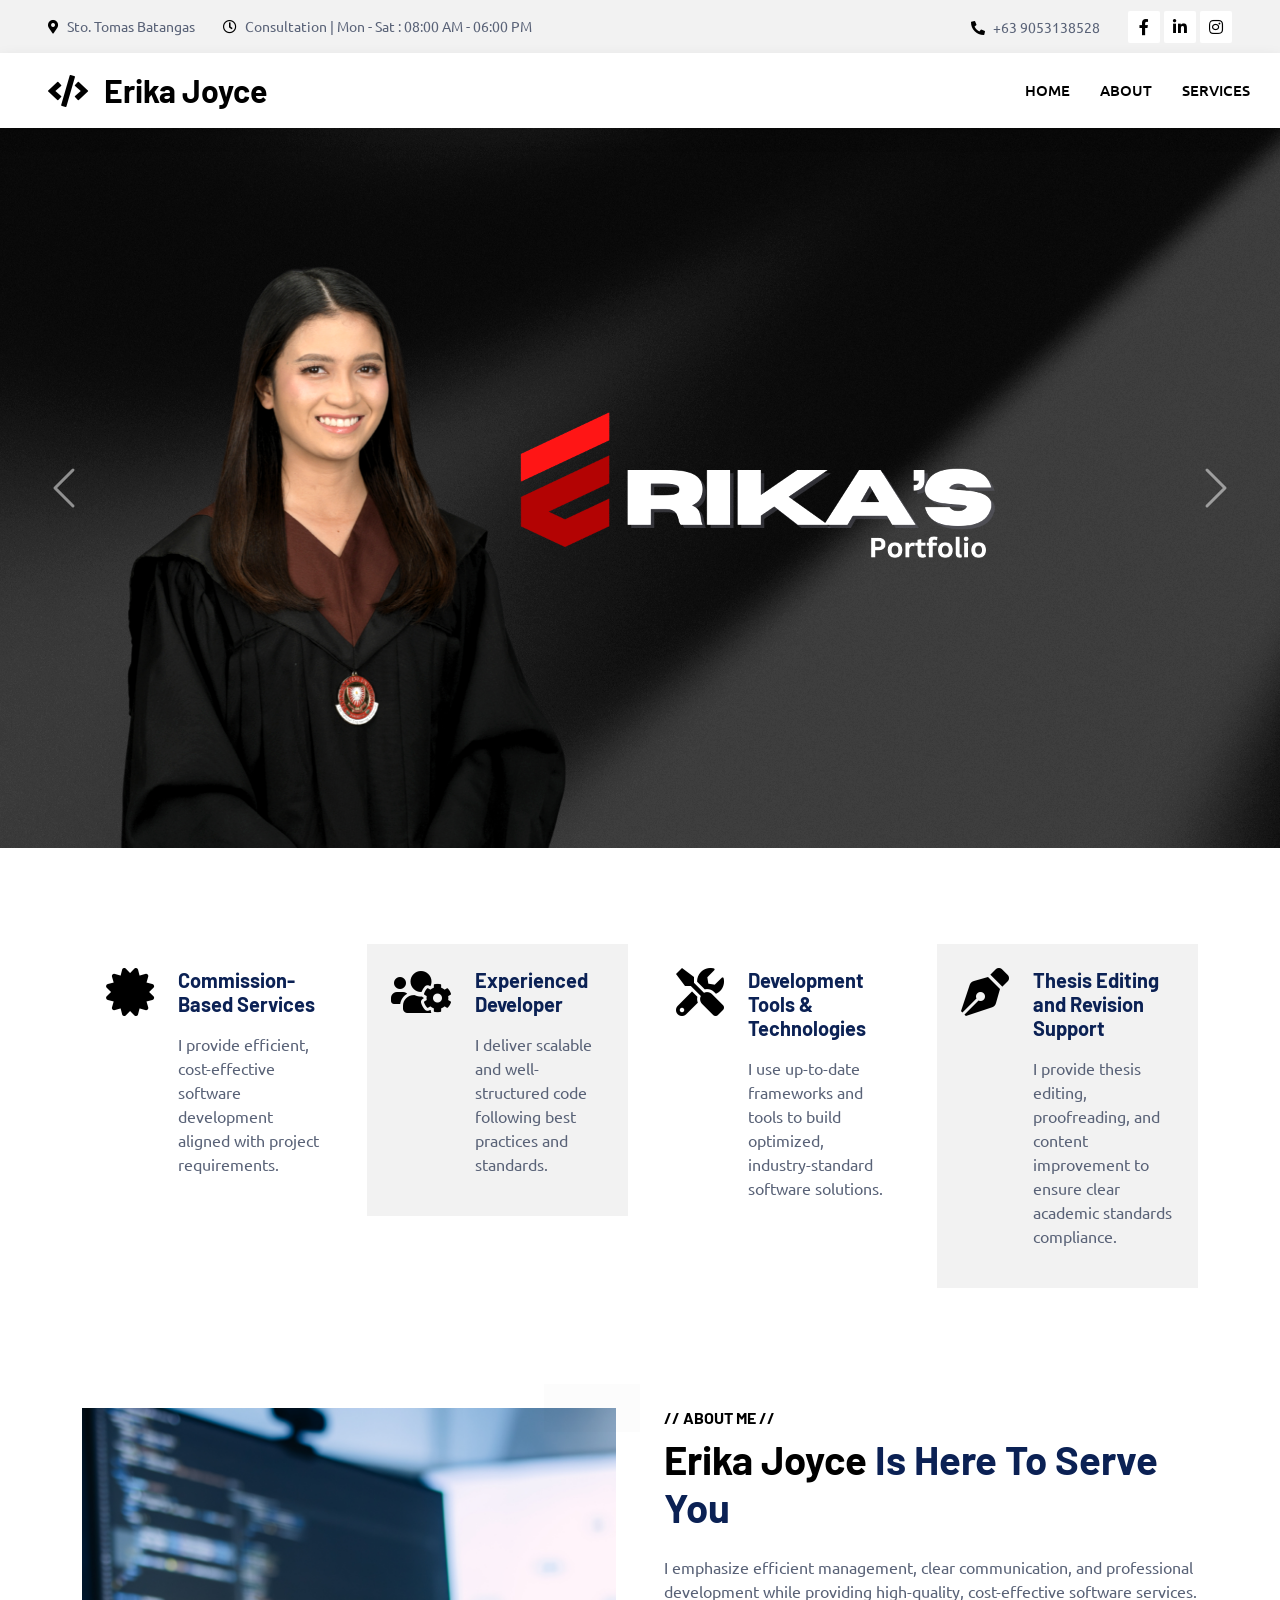
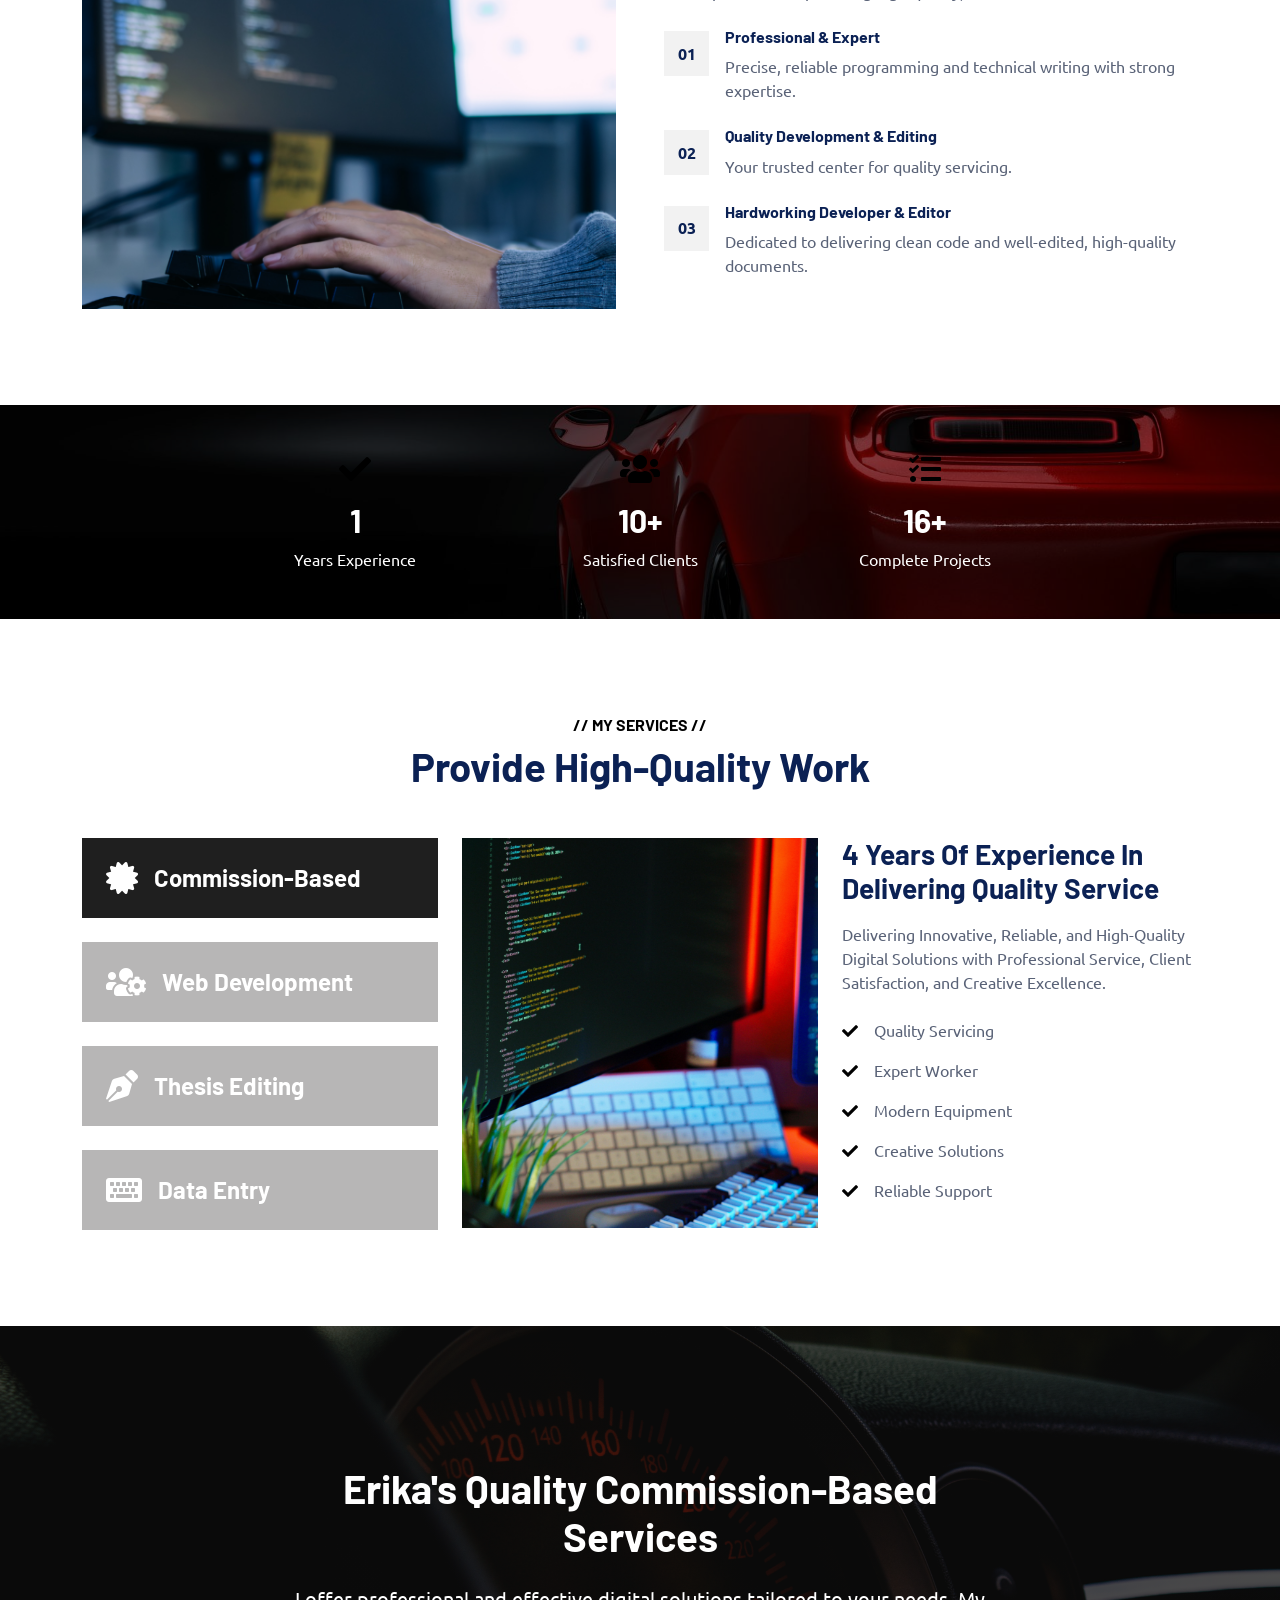
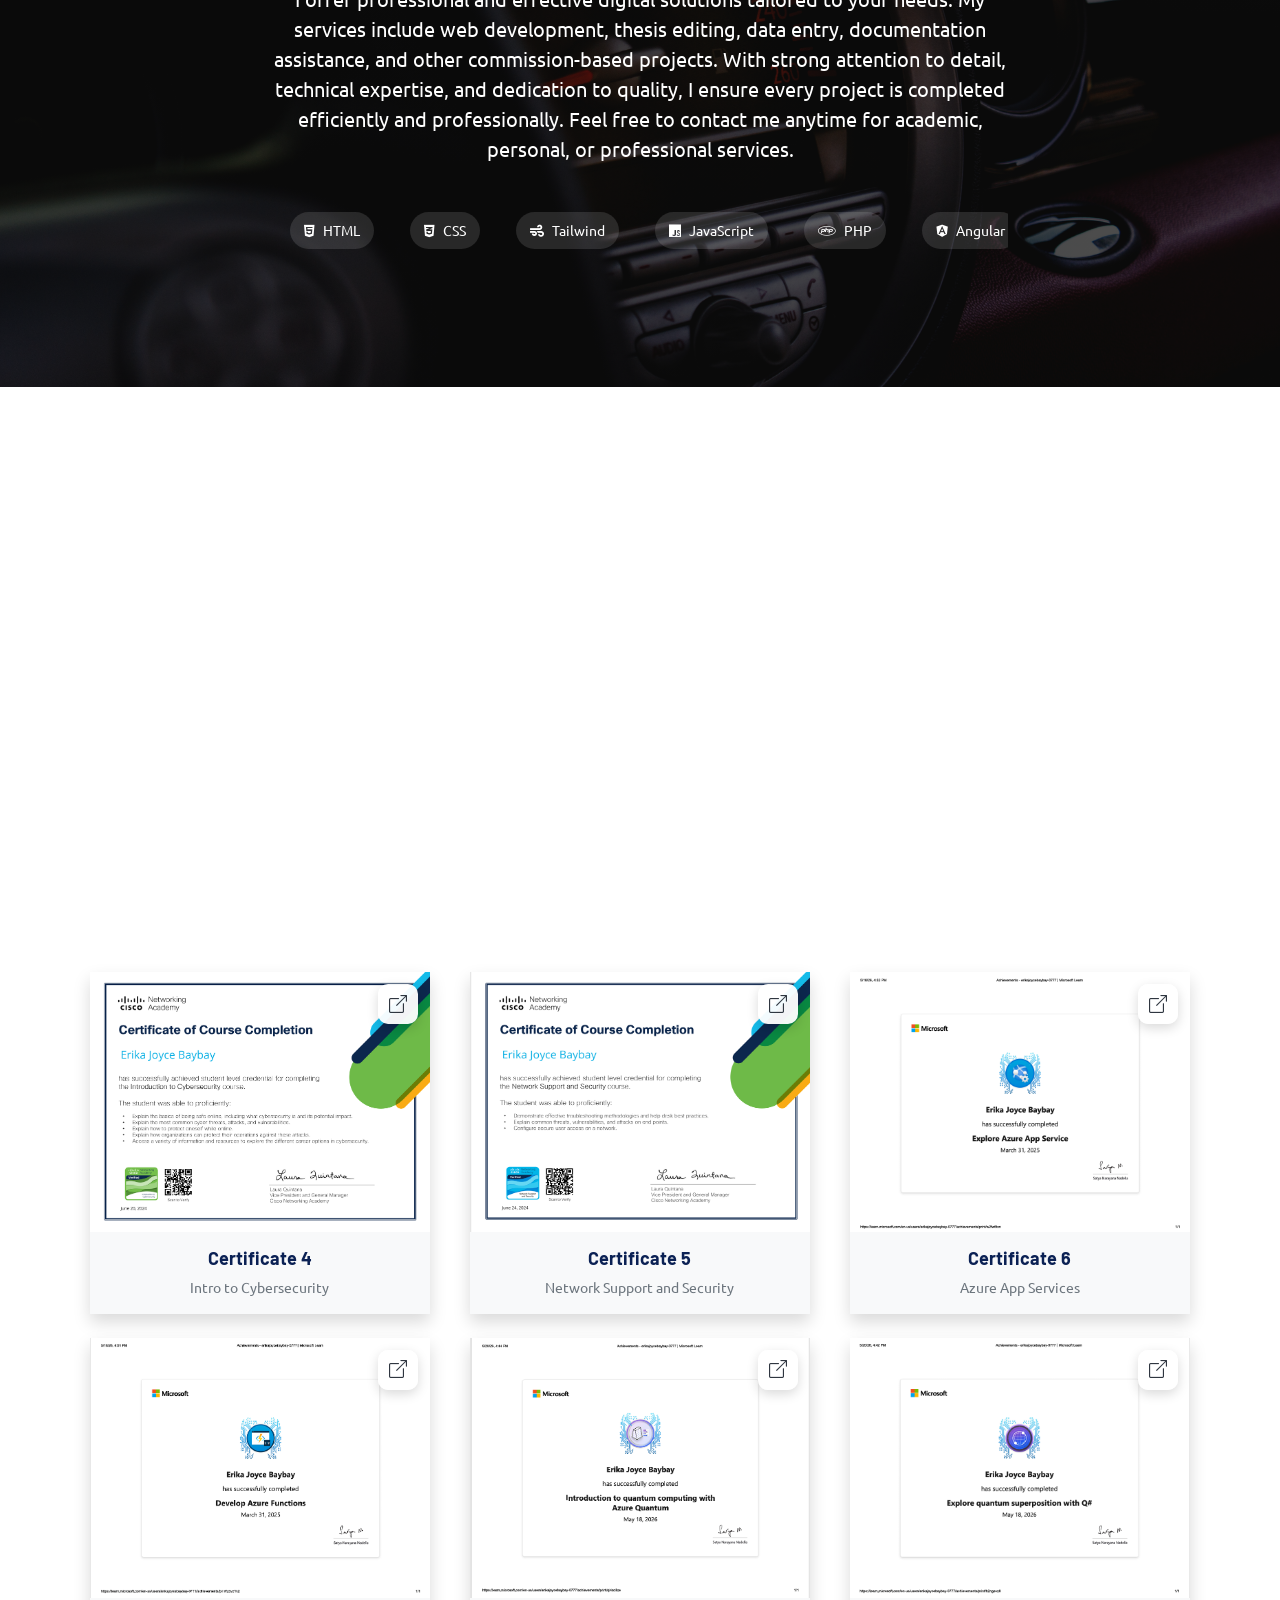
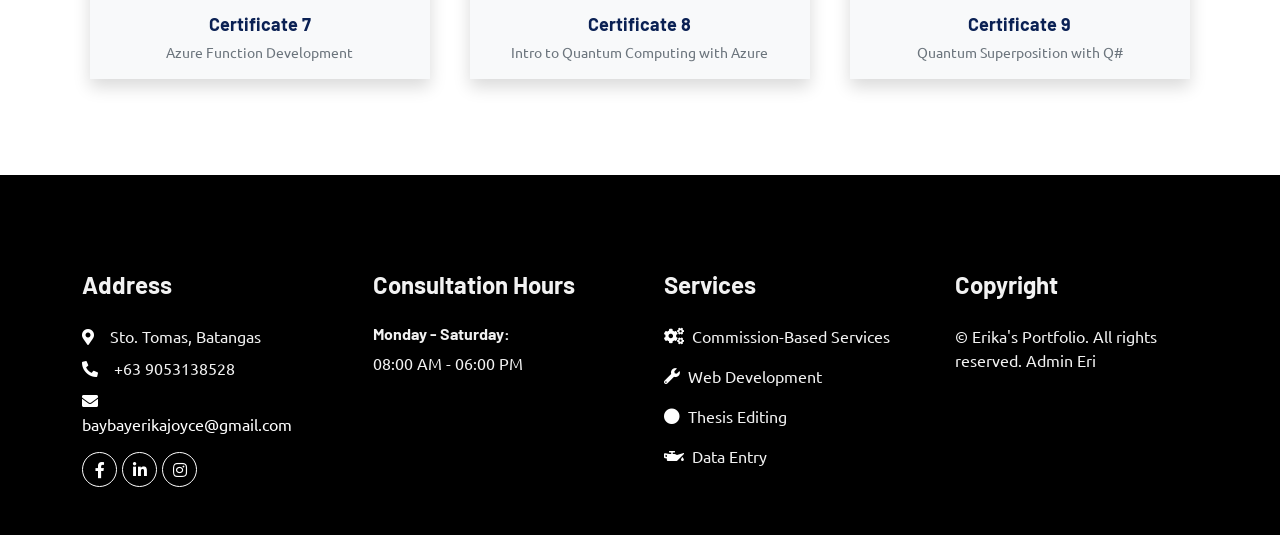
==== index.html @ ebec90d4 "first commit" ====
<!DOCTYPE html>
<html lang="en">

<head>
    <meta charset="utf-8">
    <title>Erika's Portfolio</title>
    <meta content="width=device-width, initial-scale=1.0" name="viewport">
    <meta content="" name="keywords">
    <meta content="" name="description">

    <!-- Favicon -->
    <link rel="icon" href="img/logo1.png" sizes="16x16" type="image/png">

    <!-- Google Web Fonts -->
    <link rel="preconnect" href="https://fonts.googleapis.com">
    <link rel="preconnect" href="https://fonts.gstatic.com" crossorigin>
    <link href="https://fonts.googleapis.com/css2?family=Barlow:wght@600;700&family=Ubuntu:wght@400;500&display=swap" rel="stylesheet"> 

    <!-- Icon Font Stylesheet -->
    <link href="https://cdnjs.cloudflare.com/ajax/libs/font-awesome/5.10.0/css/all.min.css" rel="stylesheet">
    <link href="https://cdn.jsdelivr.net/npm/bootstrap-icons@1.4.1/font/bootstrap-icons.css" rel="stylesheet">

    <!-- Libraries Stylesheet -->
    <link href="lib/animate/animate.min.css" rel="stylesheet">
    <link href="lib/owlcarousel/assets/owl.carousel.min.css" rel="stylesheet">
    <link href="lib/tempusdominus/css/tempusdominus-bootstrap-4.min.css" rel="stylesheet" />

    <!-- Customized Bootstrap Stylesheet -->
    <link href="css/bootstrap.min.css" rel="stylesheet">

    <!-- Template Stylesheet -->
    <link href="css/style.css" rel="stylesheet">
    <link href="https://cdnjs.cloudflare.com/ajax/libs/font-awesome/5.10.0/css/all.min.css" rel="stylesheet">
</head>

<body>
    <!-- Spinner Start -->
    <div id="spinner" class="show bg-white position-fixed translate-middle w-100 vh-100 top-50 start-50 d-flex align-items-center justify-content-center">
        <div class="spinner-border text-primary" style="width: 3rem; height: 3rem;" role="status">
            <span class="sr-only">Loading...</span>
        </div>
    </div>
    <!-- Spinner End -->


    <!-- Topbar Start -->
    <div class="container-fluid bg-light p-0">
        <div class="row gx-0 d-none d-lg-flex">
            <div class="col-lg-7 px-5 text-start">
                <div class="h-100 d-inline-flex align-items-center py-3 me-4">
                    <small class="fa fa-map-marker-alt text-primary me-2"></small>
                    <small>Sto. Tomas Batangas</small>
                </div>
                <div class="h-100 d-inline-flex align-items-center py-3">
                    <small class="far fa-clock text-primary me-2"></small>
                    <small>Consultation | Mon - Sat : 08:00 AM - 06:00 PM</small>
                </div>
            </div>
            <div class="col-lg-5 px-5 text-end">
                <div class="h-100 d-inline-flex align-items-center py-3 me-4">
                    <small class="fa fa-phone-alt text-primary me-2"></small>
                    <small>+63 9053138528</small>
                </div>
                <div class="h-100 d-inline-flex align-items-center">
                    <a class="btn btn-sm-square bg-white text-primary me-1" href="https://www.facebook.com/share/18WZeeAoCx/"><i class="fab fa-facebook-f"></i></a>
                    <a class="btn btn-sm-square bg-white text-primary me-1" href="https://www.linkedin.com/in/erika-joyce-baybay-1b4a9a367?utm_source=share_via&utm_content=profile&utm_medium=member_android"><i class="fab fa-linkedin-in"></i></a>
                    <a class="btn btn-sm-square bg-white text-primary me-0" href="https://www.instagram.com/_eri.joyce?igsh=dGFuMWNiZTl5OXZ6"><i class="fab fa-instagram"></i></a>
                </div>
                
            </div>
        </div>
    </div>
    <!-- Topbar End -->


    <!-- Navbar Start -->
    <nav class="navbar navbar-expand-lg bg-white navbar-light shadow sticky-top p-0">
        <a href="index.html" class="navbar-brand d-flex align-items-center px-4 px-lg-5">
            <h2 class="m-0 text-primary"><i class="fa fa-code me-3"></i>Erika Joyce</h2>
        </a>
        <button type="button" class="navbar-toggler me-4" data-bs-toggle="collapse" data-bs-target="#navbarCollapse">
            <span class="navbar-toggler-icon"></span>
        </button>
        <div class="collapse navbar-collapse" id="navbarCollapse">
            <div class="navbar-nav ms-auto p-4 p-lg-0">
                <a href="index.html" class="nav-item nav-link active">Home</a>
                <a href="#about" class="nav-item nav-link">About</a>
                <a href="#services" class="nav-item nav-link">Services</a>
    </nav>
    <!-- Navbar End -->


    <!-- Carousel Start -->
    <div class="container-fluid p-0 mb-5">
        <div id="header-carousel" class="carousel slide" data-bs-ride="carousel">
            <div class="carousel-inner">
                <div class="carousel-item active">
                    <img class="w-100" src="img/slider1.png" alt="Image">
                    <div class="carousel-caption d-flex align-items-center">
                        <div class="container">
                            <div class="row align-items-center justify-content-center justify-content-lg-start">
                                <div class="col-10 col-lg-7 text-center text-lg-start">
                                  
                                </div>
                              
                            </div>
                        </div>
                    </div>
                </div>
                <div class="carousel-item">
                    <img class="w-100" src="img/slider2.png" alt="Image">
                    <div class="carousel-caption d-flex align-items-center">
                        <div class="container">
                            <div class="row align-items-center justify-content-center justify-content-lg-start">
                                <div class="col-10 col-lg-7 text-center text-lg-start">
                                    <h6 class="text-white mb-1 animated slideInDown">
    Delivering a versatile range of commission-based services with a strong focus on quality, accuracy, and client-centered results.
</h6>

<h2 class="display-3 text-white mb-4 pb-2 animated slideInDown">
    CONSULT NOW!
</h2>
                                   
                                </div>
                              
                            </div>
                        </div>
                    </div>
                </div>
            </div>
            <button class="carousel-control-prev" type="button" data-bs-target="#header-carousel"
                data-bs-slide="prev">
                <span class="carousel-control-prev-icon" aria-hidden="true"></span>
                <span class="visually-hidden">Previous</span>
            </button>
            <button class="carousel-control-next" type="button" data-bs-target="#header-carousel"
                data-bs-slide="next">
                <span class="carousel-control-next-icon" aria-hidden="true"></span>
                <span class="visually-hidden">Next</span>
            </button>
        </div>
    </div>
    <!-- Carousel End -->


    <!-- Service Start -->
<div class="container-xxl py-5">
    <div class="container">
        <div class="row g-4">

            <div class="col-lg-3 col-md-6 wow fadeInUp" data-wow-delay="0.1s">
                <div class="d-flex py-4 px-4">
                    <i class="fa fa-certificate fa-3x text-primary flex-shrink-0"></i>
                    <div class="ps-4">
                        <h5 class="mb-3">Commission-Based Services</h5>
                        <p>I provide efficient, cost-effective software development aligned with project requirements.</p>
                    </div>
                </div>
            </div>

            <div class="col-lg-3 col-md-6 wow fadeInUp" data-wow-delay="0.3s">
                <div class="d-flex bg-light py-4 px-4">
                    <i class="fa fa-users-cog fa-3x text-primary flex-shrink-0"></i>
                    <div class="ps-4">
                        <h5 class="mb-3">Experienced Developer</h5>
                        <p>I deliver scalable and well-structured code following best practices and standards.</p>
                    </div>
                </div>
            </div>

            <div class="col-lg-3 col-md-6 wow fadeInUp" data-wow-delay="0.5s">
                <div class="d-flex py-4 px-4">
                    <i class="fa fa-tools fa-3x text-primary flex-shrink-0"></i>
                    <div class="ps-4">
                        <h5 class="mb-3">Development Tools & Technologies</h5>
                        <p>I use up-to-date frameworks and tools to build optimized, industry-standard software solutions.</p>
                    </div>
                </div>
            </div>

            <div class="col-lg-3 col-md-6 wow fadeInUp" data-wow-delay="0.3s">
                <div class="d-flex bg-light py-4 px-4">
                    <i class="fa fa-pen-nib fa-3x text-primary flex-shrink-0"></i>
                    <div class="ps-4">
                        <h5 class="mb-3">Thesis Editing and Revision Support</h5>
                        <p>I provide thesis editing, proofreading, and content improvement to ensure clear academic standards compliance.</p>
                    </div>
                </div>
            </div>

        </div>
    </div>
</div>
<!-- Service End -->


<!-- About Start -->
  <div id="about" class="container-xxl py-5">
    <div class="container">
        <div class="row g-5">
            <div class="col-lg-6 pt-4" style="min-height: 400px;">
                <div class="position-relative h-100 wow fadeIn" data-wow-delay="0.1s">
                    <img class="position-absolute img-fluid w-100 h-100" src="img/laptopbg.png" style="object-fit: cover;" alt="">
                    <div class="position-absolute top-0 end-0 mt-n4 me-n4 py-4 px-5" style="background: rgba(0, 0, 0, .01);">
                       
                    </div>
                </div>
            </div>
            <div class="col-lg-6 pt-4">
                <h6 class="text-primary text-uppercase">// About Me //</h6>
                <h1 class="mb-4"><span class="text-primary">Erika Joyce</span> Is Here To Serve You</h1>
                <p class="mb-4">I emphasize efficient management, clear communication, and professional development while providing high-quality, cost-effective software services.</p>
                <div class="row g-4 mb-3 pb-3">
                    <div class="col-12 wow fadeIn" data-wow-delay="0.1s">
                        <div class="d-flex">
                            <div class="bg-light d-flex flex-shrink-0 align-items-center justify-content-center mt-1" style="width: 45px; height: 45px;">
                                <span class="fw-bold text-secondary">01</span>
                            </div>
                            <div class="ps-3">
                                <h6>Professional & Expert</h6>
                                <span>Precise, reliable programming and technical writing with strong expertise.</span>
                            </div>
                        </div>
                    </div>
                    <div class="col-12 wow fadeIn" data-wow-delay="0.3s">
                        <div class="d-flex">
                            <div class="bg-light d-flex flex-shrink-0 align-items-center justify-content-center mt-1" style="width: 45px; height: 45px;">
                                <span class="fw-bold text-secondary">02</span>
                            </div>
                            <div class="ps-3">
                                <h6>Quality Development & Editing</h6>
                                <span>Your trusted center for quality servicing.</span>
                            </div>
                        </div>
                    </div>
                    <div class="col-12 wow fadeIn" data-wow-delay="0.5s">
                        <div class="d-flex">
                            <div class="bg-light d-flex flex-shrink-0 align-items-center justify-content-center mt-1" style="width: 45px; height: 45px;">
                                <span class="fw-bold text-secondary">03</span>
                            </div>
                            <div class="ps-3">
                                <h6>Hardworking Developer & Editor</h6>
                                <span>Dedicated to delivering clean code and well-edited, high-quality documents.</span>
                            </div>
                        </div>
                    </div>
                </div>
                
            </div>
        </div>
    </div>
</div>
<!-- About End -->


<!-- Fact Start -->
<div class="container-fluid fact bg-dark my-5 py-5" style="background: linear-gradient(rgba(0, 0, 0, 0.5), rgba(0, 0, 0, 0.5)), url('img/fact.jpg') center center / cover no-repeat;">
    <div class="container">
        <div class="row g-4 justify-content-center">

            <div class="col-md-6 col-lg-3 text-center wow fadeIn" data-wow-delay="0.1s">
                <i class="fa fa-check fa-2x text-white mb-3"></i>
                <h2 class="text-white mb-2" data-toggle="counter-up">4</h2>
                <p class="text-white mb-0">Years Experience</p>
            </div>

            <div class="col-md-6 col-lg-3 text-center wow fadeIn" data-wow-delay="0.5s">
                <i class="fa fa-users fa-2x text-white mb-3"></i>
                <h2 class="text-white mb-2">
                    <span data-toggle="counter-up">32</span>+
                </h2>
                <p class="text-white mb-0">Satisfied Clients</p>
            </div>

            <div class="col-md-6 col-lg-3 text-center wow fadeIn" data-wow-delay="0.7s">
                <i class="fa fa-tasks fa-2x text-white mb-3"></i>
                <h2 class="text-white mb-2">
                    <span data-toggle="counter-up">48</span>+
                </h2>
                <p class="text-white mb-0">Complete Projects</p>
            </div>

        </div>
    </div>
</div>
<!-- Fact End -->


    <!-- Service Start -->
    <div id="services" class="container-xxl service py-5">
        <div class="container">
            <div class="text-center wow fadeInUp" data-wow-delay="0.1s">
                <h6 class="text-primary text-uppercase">// My Services //</h6>
                <h1 class="mb-5">Provide High-Quality Work</h1>
            </div>
            <div class="row g-4 wow fadeInUp" data-wow-delay="0.3s">
                <div class="col-lg-4">
                    <div class="nav w-100 nav-pills me-4">
                        <button class="nav-link w-100 d-flex align-items-center text-start p-4 mb-4 active" data-bs-toggle="pill" data-bs-target="#tab-pane-1" type="button">
                            <i class="fa fa-certificate fa-2x me-3"></i>
                            <h4 class="m-0">Commission-Based</h4>
                        </button>
                        <button class="nav-link w-100 d-flex align-items-center text-start p-4 mb-4" data-bs-toggle="pill" data-bs-target="#tab-pane-2" type="button">
                            <i class="fa fa-users-cog fa-2x me-3"></i>
                            <h4 class="m-0">Web Development</h4>
                        </button>
                        <button class="nav-link w-100 d-flex align-items-center text-start p-4 mb-4" data-bs-toggle="pill" data-bs-target="#tab-pane-3" type="button">
                            <i class="fa fa-pen-nib fa-2x me-3"></i>
                            <h4 class="m-0">Thesis Editing</h4>
                        </button>
                        <button class="nav-link w-100 d-flex align-items-center text-start p-4 mb-0" data-bs-toggle="pill" data-bs-target="#tab-pane-4" type="button">
                            <i class="fa fa-keyboard fa-2x me-3"></i>
                            <h4 class="m-0">Data Entry</h4>
                        </button>
                    </div>
                </div>
                <div class="col-lg-8">
                    <div class="tab-content w-100">
                        <div class="tab-pane fade show active" id="tab-pane-1">
                            <div class="row g-4">
                                <div class="col-md-6" style="min-height: 390px;">
                                    <div class="position-relative h-100">
                                        <img class="position-absolute img-fluid w-100 h-100" src="img/comm.png"
                                            style="object-fit: cover;" alt="">
                                    </div>
                                </div>
                                <div class="col-md-6">
                                    <h3 class="mb-3">4 Years Of Experience In Delivering Quality Service</h3>
                                    <p class="mb-4">Delivering Innovative, Reliable, and High-Quality Digital Solutions with Professional Service, Client Satisfaction, and Creative Excellence.</p>
                                   <p><i class="fa fa-check me-3" style="color:#000;"></i>Quality Servicing</p>
<p><i class="fa fa-check me-3" style="color:#000;"></i>Expert Worker</p>
<p><i class="fa fa-check me-3" style="color:#000;"></i>Modern Equipment</p>
<p><i class="fa fa-check me-3" style="color:#000;"></i>Creative Solutions</p>
<p><i class="fa fa-check me-3" style="color:#000;"></i>Reliable Support</p>
                                </div>
                            </div>
                        </div>
                        <div class="tab-pane fade" id="tab-pane-2">
                            <div class="row g-4">
                                <div class="col-md-6" style="min-height: 390px;">
                                    <div class="position-relative h-100">
                                        <img class="position-absolute img-fluid w-100 h-100" src="img/webdev.png"
                                            style="object-fit: cover;" alt="">
                                    </div>
                                </div>
                                <div class="col-md-6">
                                    <h3 class="mb-3">4 Years Of Experience In Delivering Quality Service</h3>
                                    <p class="mb-4">Providing accurate thesis editing, proofreading, and content enhancement to ensure clarity, professionalism, and academic excellence.</p>
                                    <p><i class="fa fa-check me-3" style="color:#000;"></i>Quality Servicing</p>
<p><i class="fa fa-check me-3" style="color:#000;"></i>Expert Worker</p>
<p><i class="fa fa-check me-3" style="color:#000;"></i>Modern Equipment</p>
<p><i class="fa fa-check me-3" style="color:#000;"></i>Creative Solutions</p>
<p><i class="fa fa-check me-3" style="color:#000;"></i>Reliable Support</p>
                                </div>
                            </div>
                        </div>
                        <div class="tab-pane fade" id="tab-pane-3">
                            <div class="row g-4">
                                <div class="col-md-6" style="min-height: 390px;">
                                    <div class="position-relative h-100">
                                        <img class="position-absolute img-fluid w-100 h-100" src="img/thesis.png"
                                            style="object-fit: cover;" alt="">
                                    </div>
                                </div>
                                <div class="col-md-6">
                                    <h3 class="mb-3">4 Years Of Experience In Delivering Quality Service</h3>
                                    <p class="mb-4">Offering fast, organized, and detail-oriented data management services with accuracy, efficiency, and reliable results.</p>
                                    <p><i class="fa fa-check me-3" style="color:#000;"></i>Quality Servicing</p>
<p><i class="fa fa-check me-3" style="color:#000;"></i>Expert Worker</p>
<p><i class="fa fa-check me-3" style="color:#000;"></i>Modern Equipment</p>
<p><i class="fa fa-check me-3" style="color:#000;"></i>Creative Solutions</p>
<p><i class="fa fa-check me-3" style="color:#000;"></i>Reliable Support</p>
                                </div>
                            </div>
                        </div>
                        <div class="tab-pane fade" id="tab-pane-4">
                            <div class="row g-4">
                                <div class="col-md-6" style="min-height: 390px;">
                                    <div class="position-relative h-100">
                                        <img class="position-absolute img-fluid w-100 h-100" src="img/dataentry.png"
                                            style="object-fit: cover;" alt="">
                                    </div>
                                </div>
                                <div class="col-md-6">
                                    <h3 class="mb-3">4 Years Of Experience In Delivering Quality Service</h3>
                                    <p class="mb-4">Efficient oil change services to keep your engine running smoothly, improve performance, and extend vehicle life.</p>
                                    <p><i class="fa fa-check me-3" style="color:#000;"></i>Quality Servicing</p>
<p><i class="fa fa-check me-3" style="color:#000;"></i>Expert Worker</p>
<p><i class="fa fa-check me-3" style="color:#000;"></i>Modern Equipment</p>
<p><i class="fa fa-check me-3" style="color:#000;"></i>Creative Solutions</p>
<p><i class="fa fa-check me-3" style="color:#000;"></i>Reliable Support</p>
                                </div>
                            </div>
                        </div>
                    </div>
                </div>
            </div>
        </div>
    </div>
    <!-- Service End -->


<!-- Booking Start -->
<div class="container-fluid booking my-5 wow fadeInUp" data-wow-delay="0.1s"
    style="background: linear-gradient(rgba(0, 0, 0, 0.7), rgba(0, 0, 0, 0.7)), url('img/book.png') center center / cover no-repeat; padding: 90px 0;">

    <div class="container py-5">
        <div class="row justify-content-center text-center">
            <div class="col-lg-8">

                <h1 class="text-white mb-4">
                    Erika's Quality Commission-Based Services
                </h1>

                <p class="text-white fs-5 mb-5">
                    I offer professional and effective digital solutions tailored to your needs.
                    My services include web development, thesis editing, data entry,
                    documentation assistance, and other commission-based projects.
                    With strong attention to detail, technical expertise, and dedication
                    to quality, I ensure every project is completed efficiently and professionally.
                    Feel free to contact me anytime for academic, personal, or professional services.
                </p>

                <!-- SPACING ADDED HERE -->
                <div style="margin-top: 5px;"></div>

                <!-- TECH STACK START -->
                <div class="tech-marquee">
                    <div class="tech-track">

                        <!-- FIRST SET -->
                        <span class="tech-item"><i class="fab fa-html5"></i> HTML</span>
                        <span class="tech-item"><i class="fab fa-css3-alt"></i> CSS</span>
                        <span class="tech-item"><i class="fas fa-wind"></i> Tailwind</span>

                        <span class="tech-item"><i class="fab fa-js"></i> JavaScript</span>
                        <span class="tech-item"><i class="fab fa-php"></i> PHP</span>

                        <span class="tech-item"><i class="fab fa-angular"></i> Angular</span>
                        <span class="tech-item"><i class="fab fa-react"></i> React</span>

                        <span class="tech-item"><i class="fab fa-java"></i> Java</span>
                        <span class="tech-item"><i class="fab fa-python"></i> Python</span>

                        <span class="tech-item"><i class="fas fa-code"></i> C#</span>
                        <span class="tech-item"><i class="fas fa-code"></i> C++</span>

                        <span class="tech-item"><i class="fas fa-file-code"></i> TypeScript</span>
                        <span class="tech-item"><i class="fas fa-cube"></i> .NET</span>
                        <span class="tech-item"><i class="fas fa-database"></i> MySQL</span>

                        <span class="tech-item"><i class="fab fa-node-js"></i> Node.js</span>
                        <span class="tech-item"><i class="fab fa-bootstrap"></i> Bootstrap</span>
                        <span class="tech-item"><i class="fas fa-fire"></i> Firebase</span>
                        <span class="tech-item"><i class="fab fa-git-alt"></i> Git / GitHub</span>

                        <!-- DUPLICATE SET -->
                        <span class="tech-item"><i class="fab fa-html5"></i> HTML</span>
                        <span class="tech-item"><i class="fab fa-css3-alt"></i> CSS</span>
                        <span class="tech-item"><i class="fas fa-wind"></i> Tailwind</span>

                        <span class="tech-item"><i class="fab fa-js"></i> JavaScript</span>
                        <span class="tech-item"><i class="fab fa-php"></i> PHP</span>

                        <span class="tech-item"><i class="fab fa-angular"></i> Angular</span>
                        <span class="tech-item"><i class="fab fa-react"></i> React</span>

                        <span class="tech-item"><i class="fab fa-java"></i> Java</span>
                        <span class="tech-item"><i class="fab fa-python"></i> Python</span>

                        <span class="tech-item"><i class="fas fa-code"></i> C#</span>
                        <span class="tech-item"><i class="fas fa-code"></i> C++</span>

                        <span class="tech-item"><i class="fas fa-file-code"></i> TypeScript</span>
                        <span class="tech-item"><i class="fas fa-cube"></i> .NET</span>
                        <span class="tech-item"><i class="fas fa-database"></i> MySQL</span>

                        <span class="tech-item"><i class="fab fa-node-js"></i> Node.js</span>
                        <span class="tech-item"><i class="fab fa-bootstrap"></i> Bootstrap</span>
                        <span class="tech-item"><i class="fas fa-fire"></i> Firebase</span>
                        <span class="tech-item"><i class="fab fa-git-alt"></i> Git / GitHub</span>

                    </div>
                </div>
                <!-- TECH STACK END -->

            </div>
        </div>
    </div>

</div>
<!-- Booking End -->



<!-- TECH STACK CSS -->
<style>
.tech-marquee {
    overflow: hidden;
    white-space: nowrap;
    width: 100%;
}

.tech-track {
    display: inline-flex;
    width: max-content;
    animation: scrollLeft 25s linear infinite;
}

.tech-item {
    display: inline-flex;
    align-items: center;
    gap: 8px;
    margin: 0 18px;
    padding: 8px 14px;
    border-radius: 25px;
    background: rgba(255, 255, 255, 0.12);
    color: #fff;
    font-size: 14px;
    transition: 0.3s;
}

.tech-item i {
    color: #ffffff;
}

.tech-item:hover {
    background: rgba(255, 255, 255, 0.25);
    transform: scale(1.05);
}

@keyframes scrollLeft {
    0% {
        transform: translateX(0);
    }
    100% {
        transform: translateX(-50%);
    }
}
</style>


<!-- Bootstrap Icons -->
<link rel="stylesheet"
href="https://cdn.jsdelivr.net/npm/bootstrap-icons@1.11.3/font/bootstrap-icons.min.css">

<!-- Certificates Start -->
<div class="container-xxl py-5">
    <div class="container">

        <!-- Title -->
        <div class="text-center wow fadeInUp" data-wow-delay="0.1s">
            <h6 class="text-primary text-uppercase">// Credentials //</h6>
            <h1 class="mb-5">Some of my Certificates</h1>
        </div>

        <div class="row g-4">

            <!-- Certificate 1 -->
            <div class="col-lg-4 col-md-6 wow fadeInUp" data-wow-delay="0.1s">
                <div class="certificate-item shadow rounded overflow-hidden">

                    <a href="certificates/itsn.pdf" target="_blank" class="certificate-link">
                        <img src="certificates/itsn.png"
                             alt="Certificate 1"
                             class="img-fluid w-100 certificate-img">
                    </a>

                    <div class="certificate-content text-center p-3">
                        <h5 class="fw-bold mb-1">Certificate 1</h5>
                        <small>IT Specialist in Networking</small>
                    </div>

                </div>
            </div>

            <!-- Certificate 2 -->
            <div class="col-lg-4 col-md-6 wow fadeInUp" data-wow-delay="0.2s">
                <div class="certificate-item shadow rounded overflow-hidden">

                    <a href="certificates/lss1.pdf" target="_blank" class="certificate-link">
                        <img src="certificates/lss1.png"
                             alt="Certificate 2"
                             class="img-fluid w-100 certificate-img">
                    </a>

                    <div class="certificate-content text-center p-3">
                        <h5 class="fw-bold mb-1">Certificate 2</h5>
                        <small>Lean Six Sigma White Belt</small>
                    </div>

                </div>
            </div>

            <!-- Certificate 3 -->
            <div class="col-lg-4 col-md-6 wow fadeInUp" data-wow-delay="0.3s">
                <div class="certificate-item shadow rounded overflow-hidden">

                    <a href="certificates/lss2.pdf" target="_blank" class="certificate-link">
                        <img src="certificates/lss2.png"
                             alt="Certificate 3"
                             class="img-fluid w-100 certificate-img">
                    </a>

                    <div class="certificate-content text-center p-3">
                        <h5 class="fw-bold mb-1">Certificate 3</h5>
                        <small>Lean Six Sigma Yellow Belt</small>
                    </div>

                </div>
            </div>

            <!-- Certificate 4 -->
            <div class="col-lg-4 col-md-6 wow fadeInUp" data-wow-delay="0.4s">
                <div class="certificate-item shadow rounded overflow-hidden">

                    <a href="certificates/n1.pdf" target="_blank" class="certificate-link">
                        <img src="certificates/n1.png"
                             alt="Certificate 4"
                             class="img-fluid w-100 certificate-img">
                    </a>

                    <div class="certificate-content text-center p-3">
                        <h5 class="fw-bold mb-1">Certificate 4</h5>
                        <small>Intro to Cybersecurity</small>
                    </div>

                </div>
            </div>

            <!-- Certificate 5 -->
            <div class="col-lg-4 col-md-6 wow fadeInUp" data-wow-delay="0.5s">
                <div class="certificate-item shadow rounded overflow-hidden">

                    <a href="certificates/n2.pdf" target="_blank" class="certificate-link">
                        <img src="certificates/n2.png"
                             alt="Certificate 5"
                             class="img-fluid w-100 certificate-img">
                    </a>

                    <div class="certificate-content text-center p-3">
                        <h5 class="fw-bold mb-1">Certificate 5</h5>
                        <small>Network Support and Security</small>
                    </div>

                </div>
            </div>

            <!-- Certificate 6 -->
            <div class="col-lg-4 col-md-6 wow fadeInUp" data-wow-delay="0.6s">
                <div class="certificate-item shadow rounded overflow-hidden">

                    <a href="certificates/ms1.pdf" target="_blank" class="certificate-link">
                        <img src="certificates/ms1.png"
                             alt="Certificate 6"
                             class="img-fluid w-100 certificate-img">
                    </a>

                    <div class="certificate-content text-center p-3">
                        <h5 class="fw-bold mb-1">Certificate 6</h5>
                        <small>Azure App Services</small>
                    </div>

                </div>
            </div>

            <!-- Certificate 7 -->
            <div class="col-lg-4 col-md-6 wow fadeInUp" data-wow-delay="0.7s">
                <div class="certificate-item shadow rounded overflow-hidden">

                    <a href="certificates/ms2.pdf" target="_blank" class="certificate-link">
                        <img src="certificates/ms2.png"
                             alt="Certificate 7"
                             class="img-fluid w-100 certificate-img">
                    </a>

                    <div class="certificate-content text-center p-3">
                        <h5 class="fw-bold mb-1">Certificate 7</h5>
                        <small>Azure Function Development</small>
                    </div>

                </div>
            </div>

            <!-- Certificate 8 -->
            <div class="col-lg-4 col-md-6 wow fadeInUp" data-wow-delay="0.8s">
                <div class="certificate-item shadow rounded overflow-hidden">

                    <a href="certificates/ms3.pdf" target="_blank" class="certificate-link">
                        <img src="certificates/ms3.png"
                             alt="Certificate 8"
                             class="img-fluid w-100 certificate-img">
                    </a>

                    <div class="certificate-content text-center p-3">
                        <h5 class="fw-bold mb-1">Certificate 8</h5>
                        <small>Intro to Quantum Computing with Azure</small>
                    </div>

                </div>
            </div>

            <!-- Certificate 9 -->
            <div class="col-lg-4 col-md-6 wow fadeInUp" data-wow-delay="0.9s">
                <div class="certificate-item shadow rounded overflow-hidden">

                    <a href="certificates/ms4.pdf" target="_blank" class="certificate-link">
                        <img src="certificates/ms4.png"
                             alt="Certificate 9"
                             class="img-fluid w-100 certificate-img">
                    </a>

                    <div class="certificate-content text-center p-3">
                        <h5 class="fw-bold mb-1">Certificate 9</h5>
                        <small>Quantum Superposition with Q#</small>
                    </div>

                </div>
            </div>

        </div>
    </div>
</div>
<!-- Certificates End -->


<!-- Custom CSS -->
<style>

    .certificate-item{
        background: #ffffff;
        transition: 0.4s;
        border-radius: 15px;
        max-width: 340px;
        margin: auto;
    }

    .certificate-item:hover{
        transform: translateY(-8px);
        box-shadow: 0 10px 25px rgba(0,0,0,0.15);
    }

    .certificate-img{
        height: 260px;
        object-fit: cover;
        transition: 0.4s;
    }

    .certificate-item:hover .certificate-img{
        transform: scale(1.05);
    }

    .certificate-content{
        background: #f8f9fa;
    }

    .certificate-content h5{
        font-size: 18px;
    }

    .certificate-content small{
        color: #6c757d;
        font-size: 14px;
    }

    /* External Link Indicator */
    .certificate-link{
        position: relative;
        display: block;
        cursor: pointer;
        overflow: hidden;
    }

    .certificate-link::after{
        content: "\F1C5";
        font-family: "bootstrap-icons";

        position: absolute;
        top: 12px;
        right: 12px;

        width: 40px;
        height: 40px;

        background: rgba(255,255,255,0.95);
        color: #2f3640;

        border-radius: 10px;

        display: flex;
        align-items: center;
        justify-content: center;

        font-size: 18px;

        box-shadow: 0 4px 12px rgba(0,0,0,0.15);

        transition: all 0.3s ease;
    }

    .certificate-link:hover::after{
        transform: scale(1.1);
        background: #ffffff;
        color: #020686;
    }
.carousel-caption {
    background: transparent !important;
}

.carousel-item img {
    filter: brightness(1.1);
}
</style>



    <!-- Footer Start -->
  <div class="container-fluid bg-dark text-light footer pt-5 mt-5 wow fadeIn" data-wow-delay="0.1s" style="background: linear-gradient(rgba(0, 0, 0, 0.6), rgba(0, 0, 0, 0.6)), url('img/secslider.png') center center / cover no-repeat;">
        <div class="container py-5">
            <div class="row g-5">
                <div class="col-lg-3 col-md-6">
                    <h4 class="text-light mb-4">Address</h4>
                    <p class="mb-2"><i class="fa fa-map-marker-alt me-3"></i>Sto. Tomas, Batangas</p>
                    <p class="mb-2"><i class="fa fa-phone-alt me-3"></i>+63 9053138528</p>
                    <p class="mb-2">
    <i class="fa fa-envelope me-3"></i>
    <a href="mailto:baybayerikajoyce@gmail.com" class="text-white text-decoration-none">
        baybayerikajoyce@gmail.com
    </a>
</p>
                    <div class="d-flex pt-2">
                        <a class="btn btn-outline-light btn-social" href="https://www.facebook.com/share/18WZeeAoCx/"><i class="fab fa-facebook-f"></i></a>
                        <a class="btn btn-outline-light btn-social" href="https://www.linkedin.com/in/erika-joyce-baybay-1b4a9a367?utm_source=share_via&utm_content=profile&utm_medium=member_android"><i class="fab fa-linkedin-in"></i></a>
                        <a class="btn btn-outline-light btn-social" href="https://www.instagram.com/_eri.joyce?igsh=dGFuMWNiZTl5OXZ6"><i class="fab fa-instagram"></i></a>
                    </div>
                </div>
                <div class="col-lg-3 col-md-6">
                    <h4 class="text-light mb-4">Consultation Hours</h4>
                    <h6 class="text-light">Monday - Saturday:</h6>
                    <p class="mb-4">08:00 AM - 06:00 PM</p>
                    
                </div>
                <div class="col-lg-3 col-md-6">
                    <h4 class="text-light mb-4">Services</h4>
                    <div class="d-flex align-items-center mb-3">
                        <i class="fas fa-cogs me-2"></i>
                        <span>Commission-Based Services</span>
                    </div>
                    <div class="d-flex align-items-center mb-3">
                        <i class="fas fa-wrench me-2"></i>
                        <span>Web Development</span>
                    </div>
                    <div class="d-flex align-items-center mb-3">
                        <i class="fas fa-circle me-2"></i>
                        <span>Thesis Editing</span>
                    </div>
                    <div class="d-flex align-items-center mb-3">
                        <i class="fas fa-oil-can me-2"></i>
                        <span>Data Entry</span>
                    </div>
                </div>
                
                
                <div class="col-lg-3 col-md-6">
                    <h4 class="text-light mb-4">Copyright</h4>
                    <p>&copy; Erika's Portfolio. All rights reserved. Admin Eri</p>
                </div>
                
    <!-- Footer End -->


    <!-- Back to Top -->
    <a href="#" class="btn btn-lg btn-primary btn-lg-square back-to-top"><i class="bi bi-arrow-up"></i></a>


    <!-- JavaScript Libraries -->
    <script src="https://code.jquery.com/jquery-3.4.1.min.js"></script>
    <script src="https://cdn.jsdelivr.net/npm/bootstrap@5.0.0/dist/js/bootstrap.bundle.min.js"></script>
    <script src="lib/wow/wow.min.js"></script>
    <script src="lib/easing/easing.min.js"></script>
    <script src="lib/waypoints/waypoints.min.js"></script>
    <script src="lib/counterup/counterup.min.js"></script>
    <script src="lib/owlcarousel/owl.carousel.min.js"></script>
    <script src="lib/tempusdominus/js/moment.min.js"></script>
    <script src="lib/tempusdominus/js/moment-timezone.min.js"></script>
    <script src="lib/tempusdominus/js/tempusdominus-bootstrap-4.min.js"></script>

    <!-- Template Javascript -->
    <script src="js/main.js"></script>
</body>

</html>
---- css/style.css ----
/********** TEMPLATE CSS **********/

:root {
    --primary: #000000 !important;
    --secondary: #f6f6f6 !important;
    --light: #F2F2F2;
    --dark: #111111;
}

/* =========================
   GLOBAL
========================= */

.fw-medium {
    font-weight: 600 !important;
}

a {
    color: #000000 !important;
}

a:hover {
    color: #000000 !important;
}

.text-primary {
    color: #000000 !important;
}

.bg-primary {
    background-color: #000000 !important;
}

.bg-secondary {
    background-color: #ffffff !important;
}

/* =========================
   BACK TO TOP
========================= */

.back-to-top {
    position: fixed;
    display: none;
    right: 45px;
    bottom: 45px;
    z-index: 99;
    background-color: #000000 !important;
    border-color: #ffffff !important;
}

/* =========================
   SPINNER
========================= */

#spinner {
    opacity: 0;
    visibility: hidden;
    transition: opacity .5s ease-out, visibility 0s linear .5s;
    z-index: 99999;
}

#spinner.show {
    visibility: visible;
    opacity: 1;
    transition: opacity .5s ease-out, visibility 0s linear 0s;
}

/* =========================
   BUTTONS
========================= */

.btn {
    font-weight: 500;
    text-transform: uppercase;
    transition: .5s;
}

.btn.btn-primary,
.btn.btn-secondary {
    color: #FFFFFF;
}

.btn-primary {
    background-color: #000000 !important;
    border-color: #000000 !important;
    color: #fff !important;
}

.btn-primary:hover,
.btn-primary:focus,
.btn-primary:active {
    background-color: #000000 !important;
    border-color: #ffffff !important;
    color: #fff !important;
}

.btn-secondary {
    background-color: #fdfdfd !important;
    border-color: #ffffff !important;
    color: #fff !important;
}

.btn-secondary:hover {
    background-color: #000000 !important;
    border-color: #000000 !important;
    color: #fff !important;
}

.btn-outline-light:hover {
    background-color: #000000 !important;
    border-color: #000000 !important;
}

.btn-square,
.btn-sm-square,
.btn-lg-square {
    padding: 0;
    display: flex;
    align-items: center;
    justify-content: center;
    font-weight: normal;
    border-radius: 2px;
}

.btn-square {
    width: 38px;
    height: 38px;
}

.btn-sm-square {
    width: 32px;
    height: 32px;
}

.btn-lg-square {
    width: 48px;
    height: 48px;
}

/* =========================
   NAVBAR
========================= */

.navbar .dropdown-toggle::after {
    border: none;
    content: "\f107";
    font-family: "Font Awesome 5 Free";
    font-weight: 900;
    vertical-align: middle;
    margin-left: 8px;
}

.navbar-light .navbar-brand,
.navbar-light a.btn {
    height: 75px;
}

.navbar-light .navbar-nav .nav-link {
    margin-right: 30px;
    padding: 25px 0;
    color: var(--dark);
    font-size: 15px;
    font-weight: 500;
    text-transform: uppercase;
    outline: none;
}

.navbar-light .navbar-nav .nav-link:hover,
.navbar-light .navbar-nav .nav-link.active,
.navbar .nav-link.active,
.navbar .nav-link:hover {
    color: #000000 !important;
}

.navbar-light.sticky-top {
    top: -100px;
    transition: .5s;
}

@media (max-width: 991.98px) {

    .navbar-light .navbar-nav .nav-link {
        margin-right: 0;
        padding: 10px 0;
    }

    .navbar-light .navbar-nav {
        border-top: 1px solid #EEEEEE;
    }
}

@media (min-width: 992px) {

    .navbar .nav-item .dropdown-menu {
        display: block;
        border: none;
        margin-top: 0;
        top: 150%;
        opacity: 0;
        visibility: hidden;
        transition: .5s;
    }

    .navbar .nav-item:hover .dropdown-menu {
        top: 100%;
        visibility: visible;
        opacity: 1;
    }
}

/* =========================
   HEADER / CAROUSEL
========================= */

.carousel-caption {
    top: 0;
    left: 0;
    right: 0;
    bottom: 0;
    z-index: 1;
    background: transparent !important;
}

.carousel-control-prev,
.carousel-control-next {
    width: 10%;
}
.carousel-caption h2{
    text-transform: uppercase;
}
.carousel-control-prev-icon,
.carousel-control-next-icon {
    width: 3rem;
    height: 3rem;
    filter: grayscale(100%);
}

.carousel-item img {
    filter: brightness(1.1);
}

@media (max-width: 768px) {

    #header-carousel .carousel-item {
        position: relative;
        min-height: 450px;
    }

    #header-carousel .carousel-item img {
        position: absolute;
        width: 100%;
        height: 100%;
        object-fit: cover;
    }
}

/* =========================
   PAGE HEADER
========================= */

.page-header {
    background-position: center center;
    background-repeat: no-repeat;
    background-size: cover;
}

.page-header-inner {
    background: rgba(0, 0, 0, .7);
}

.breadcrumb-item + .breadcrumb-item::before {
    color: var(--light);
}

/* =========================
   FACT SECTION
========================= */

.fact {
    background:
        linear-gradient(rgba(240, 240, 240, 0.7), rgba(0, 0, 0, .7)),
        url('img/header.jpg');
    background-position: center center;
    background-repeat: no-repeat;
    background-size: cover;
}

/* =========================
   SERVICE SECTION
========================= */

.service .nav .nav-link {
    background: #b7b6b6 !important;
    transition: .5s;
}

.service .nav .nav-link.active {
    background: #1f1f1f !important;
}

.service .nav .nav-link h4,
.service .nav .nav-link.active h4 {
    color: #ffffff !important;
}

/* Service Icons */

.service .fa,
.service .fas,
.service .fab,
.service i,
.service .nav-link.active i {
    color: #ffffff !important;
}

/* Pills */

.nav-pills .nav-link.active {
    background-color: #000000 !important;
    color: #fff !important;
}

/* =========================
   BOOKING
========================= */

.booking {
    background:
        linear-gradient(rgba(0, 0, 0, .7), rgba(0, 0, 0, .7)),
        url('img/carousel-bg-2.jpg') center center no-repeat;
    background-size: cover;
}

/* =========================
   DATETIME PICKER
========================= */

.bootstrap-datetimepicker-widget.bottom {
    top: auto !important;
}

.bootstrap-datetimepicker-widget .table * {
    border-bottom-width: 0px;
}

.bootstrap-datetimepicker-widget .table th {
    font-weight: 500;
}

.bootstrap-datetimepicker-widget.dropdown-menu {
    padding: 10px;
    border-radius: 2px;
}

.bootstrap-datetimepicker-widget table td.active,
.bootstrap-datetimepicker-widget table td.active:hover {
    background: var(--primary);
}

.bootstrap-datetimepicker-widget table td.today::before {
    border-bottom-color: var(--primary);
}

/* =========================
   TEAM
========================= */

.team-item .team-overlay {
    display: flex;
    align-items: center;
    justify-content: center;
    background: var(--primary);
    transform: scale(0);
    transition: .5s;
}

.team-item:hover .team-overlay {
    transform: scale(1);
}

.team-item .team-overlay .btn {
    color: var(--primary);
    background: #FFFFFF;
}

.team-item .team-overlay .btn:hover {
    color: #FFFFFF;
    background: var(--secondary);
}

/* =========================
   FOOTER
========================= */

.footer {
    background:
        linear-gradient(rgba(0, 0, 0, 0.9), rgba(0, 0, 0, 0.9)),
        url('img/carousel-bg-1.jpg') center center / cover no-repeat;
    background-size: cover;
    background-color: #000000 !important;
}

.footer a,
.footer a i,
.footer .fab,
.footer .fas,
.footer .fa {
    color: #ffffff !important;
}

.footer .btn.btn-social {
    margin-right: 5px;
    width: 35px;
    height: 35px;
    display: flex;
    align-items: center;
    justify-content: center;
    color: var(--light);
    border: 1px solid #FFFFFF !important;
    border-radius: 35px;
    background: transparent !important;
    transition: .3s;
}

.footer .btn.btn-social:hover {
    background: #ffffff !important;
}

.footer .btn.btn-social:hover i {
    color: #000000 !important;
}

.footer .btn.btn-link {
    display: block;
    margin-bottom: 5px;
    padding: 0;
    text-align: left;
    color: #FFFFFF;
    font-size: 15px;
    font-weight: normal;
    text-transform: capitalize;
    transition: .3s;
}

.footer .btn.btn-link::before {
    position: relative;
    content: "\f105";
    font-family: "Font Awesome 5 Free";
    font-weight: 900;
    margin-right: 10px;
}

.footer .btn.btn-link:hover {
    letter-spacing: 1px;
    box-shadow: none;
}

.footer .btn-primary {
    background-color: #000000 !important;
    border-color: #000000 !important;
}

.footer .copyright {
    padding: 25px 0;
    font-size: 15px;
    border-top: 1px solid rgba(256, 256, 256, .1);
}

.footer .copyright a {
    color: var(--light);
}

.footer .footer-menu a {
    margin-right: 15px;
    padding-right: 15px;
    border-right: 1px solid rgba(255, 255, 255, .3);
}

/* =========================
   ICONS
========================= */

.fa,
.fas,
.fab,
.bi {
    color: inherit !important;
}

/* Service / Fact Icons */

.fa-certificate,
.fa-users-cog,
.fa-tools,
.fa-pen-nib,
.fa-keyboard,
.fa-check,
.fa-users,
.fa-tasks {
    color: #000000 !important;
}

.service .fa-check {
    color: #000000 !important;
}
/* Topbar Icons */

.topbar i,
.fa-map-marker-alt,
.fa-phone-alt,
.fa-clock {
    color: #000000 !important;
}

/* =========================
   CERTIFICATES
========================= */

.certificate-link:hover::after {
    color: #000000 !important;
}

/* =========================
   FORM
========================= */

.form-control:focus {
    border-color: #000000 !important;
    box-shadow: 0 0 0 0.25rem rgba(0, 0, 0, 0.25) !important;
}
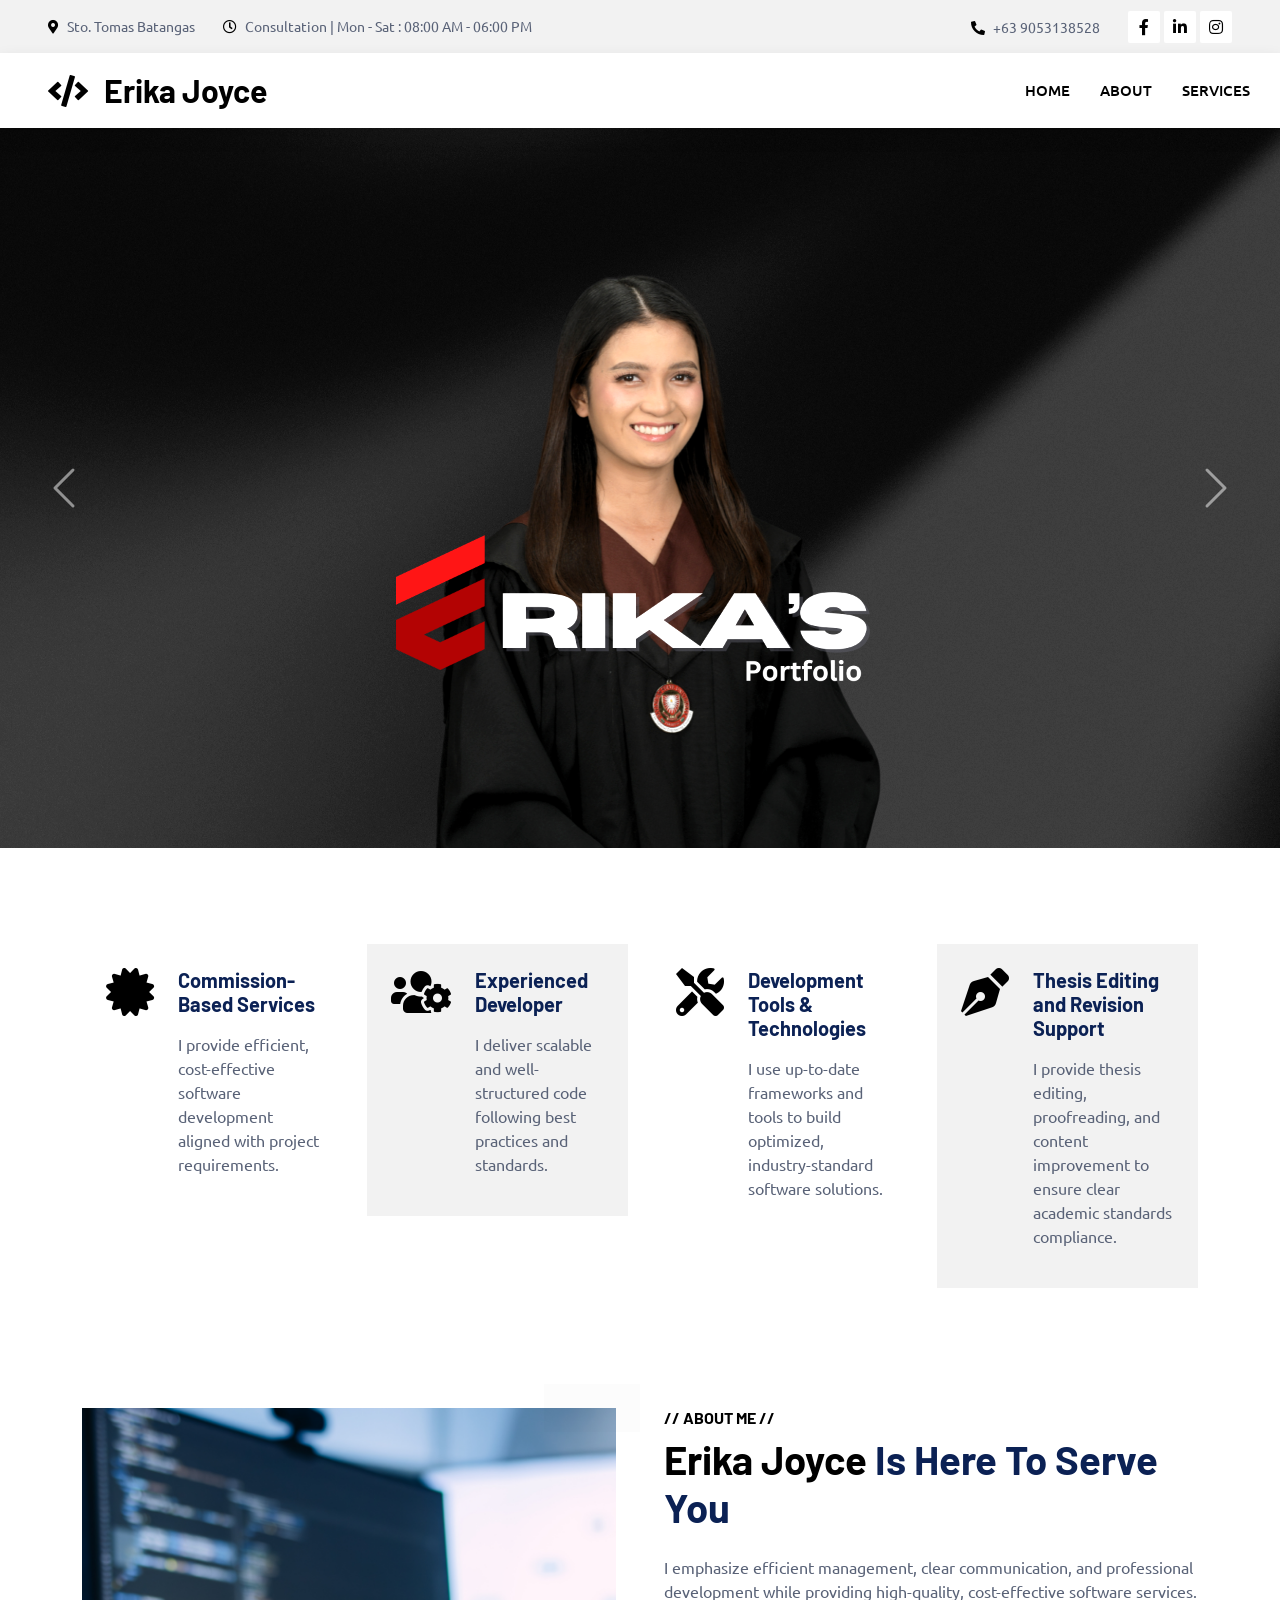
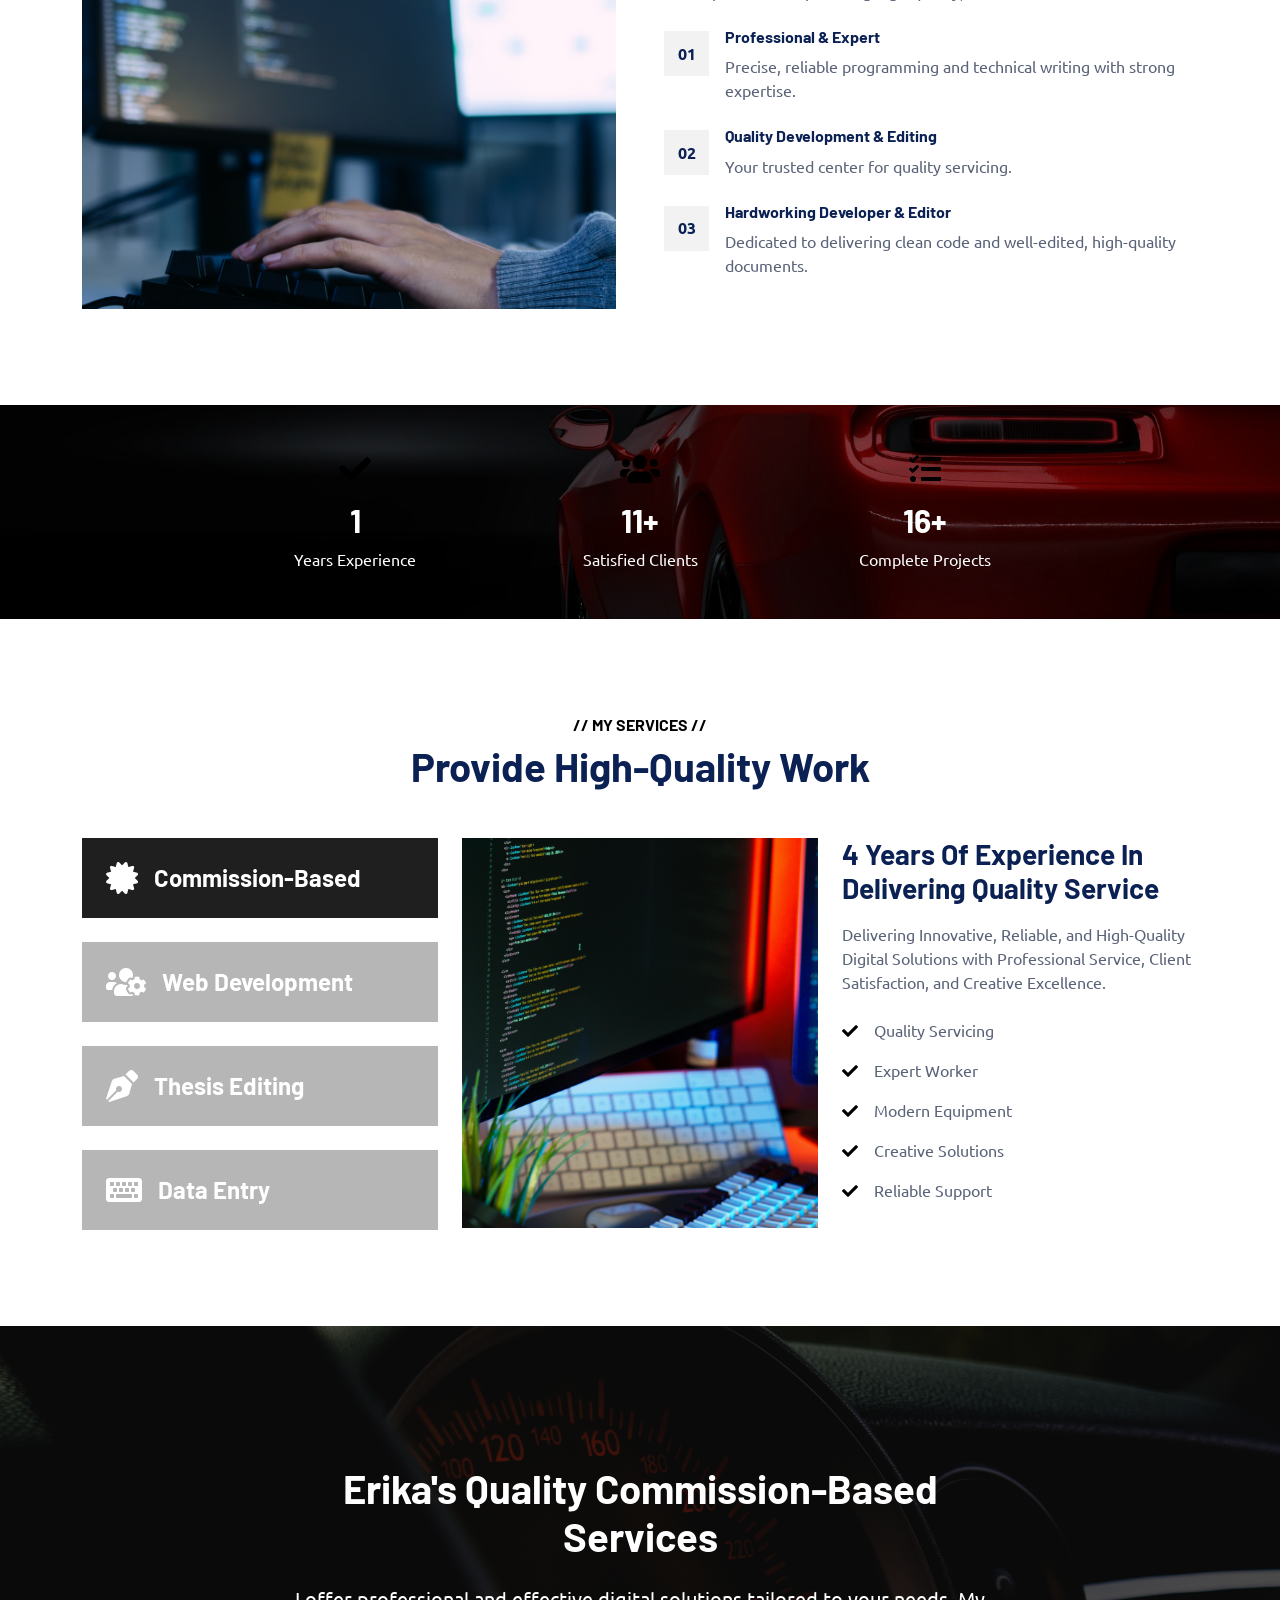
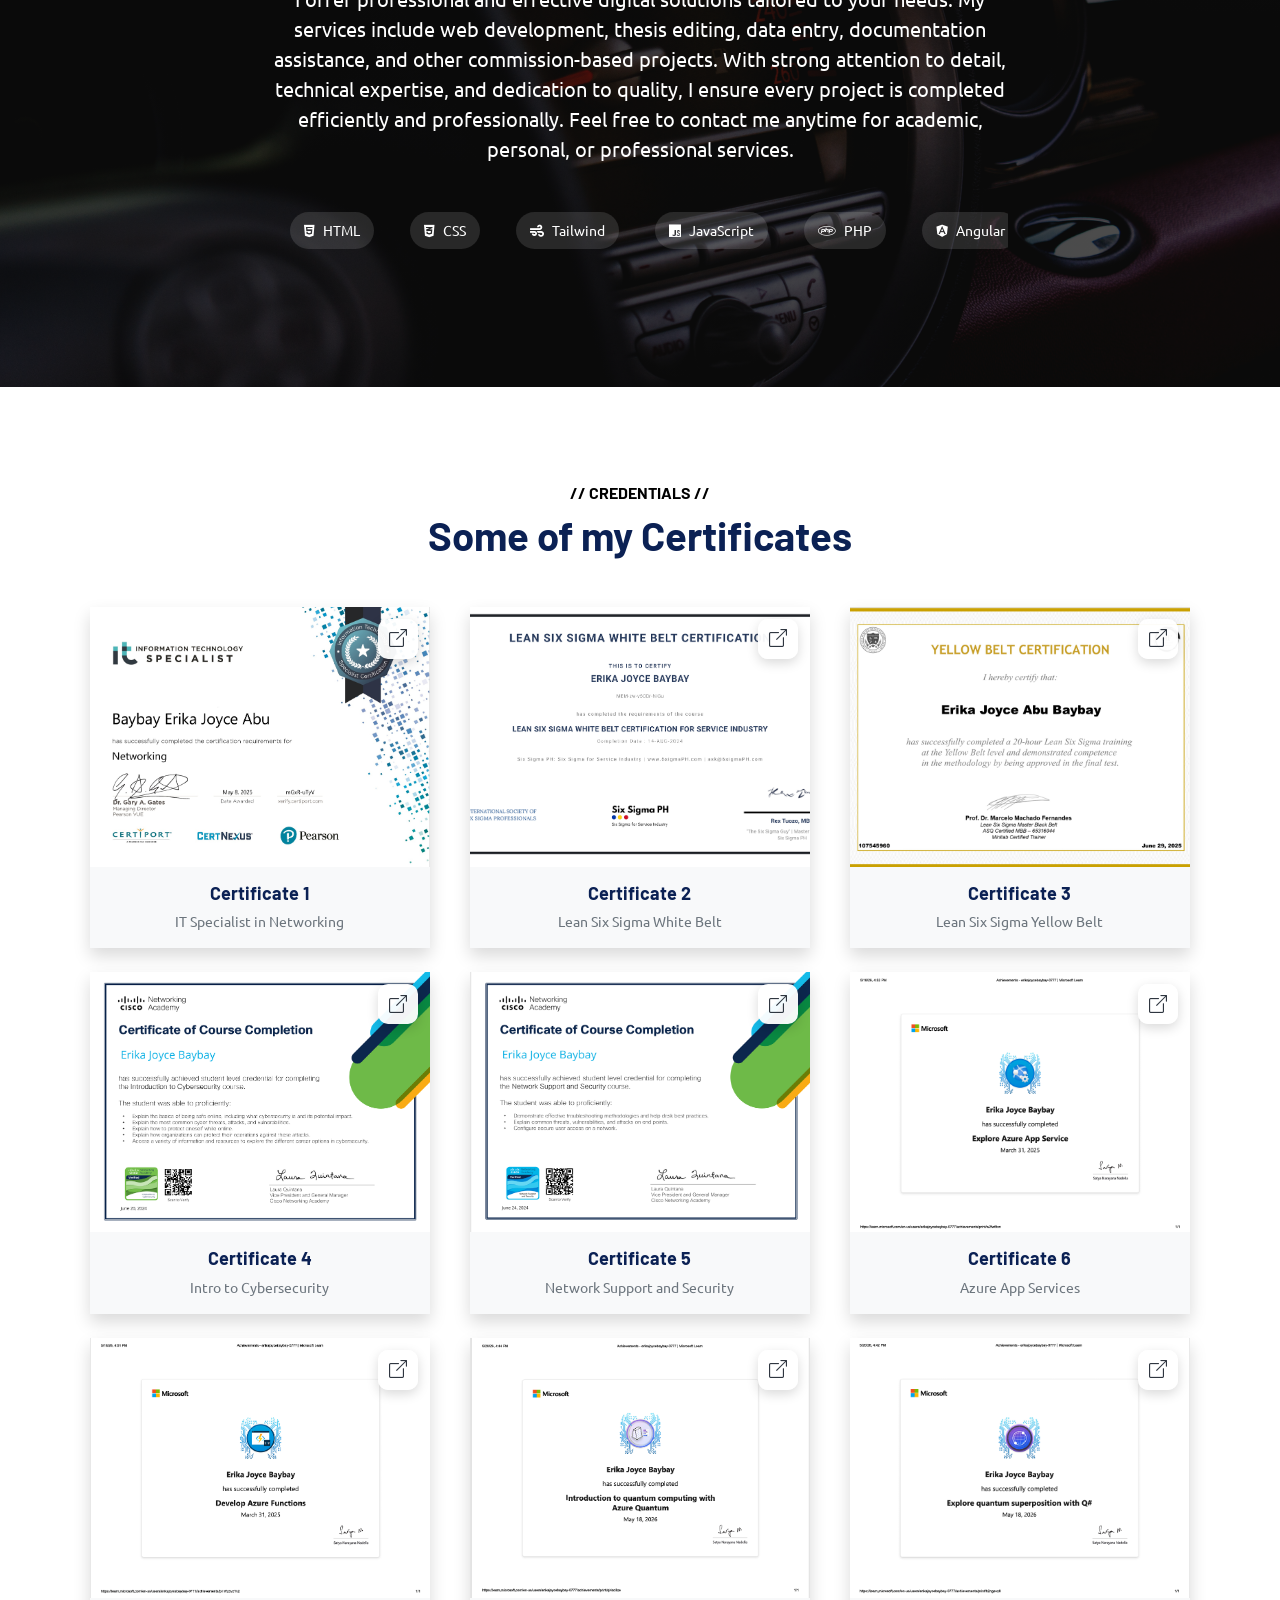
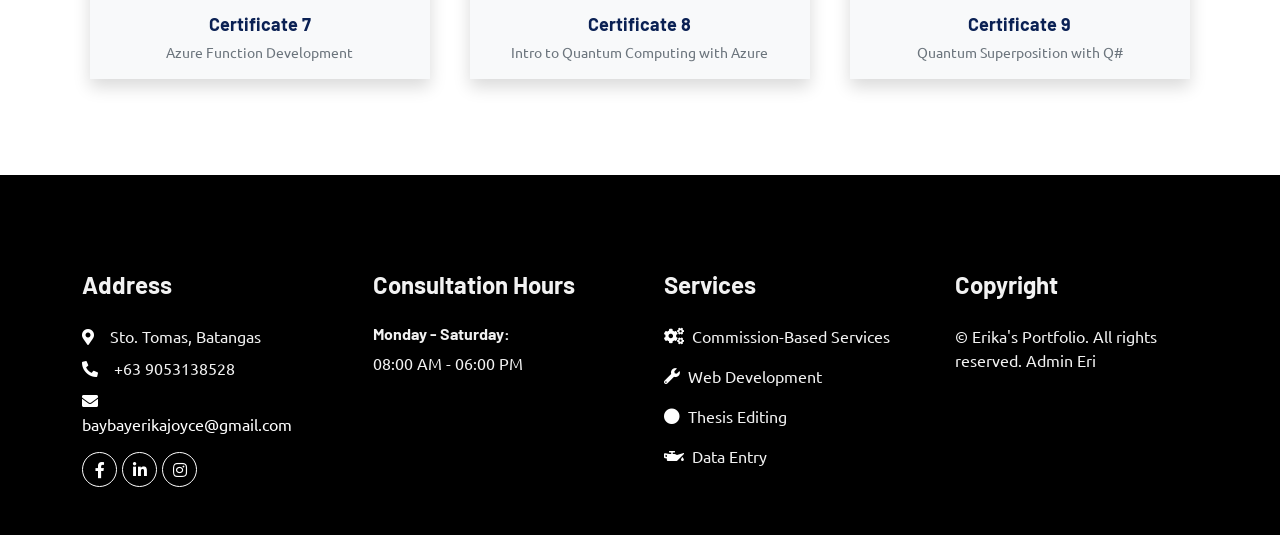
==== commit a1311b25: "Update index.html" ====
--- a/index.html
+++ b/index.html
@@ -95,7 +95,7 @@
         <div id="header-carousel" class="carousel slide" data-bs-ride="carousel">
             <div class="carousel-inner">
                 <div class="carousel-item active">
-                    <img class="w-100" src="img/slider1.png" alt="Image">
+                    <img class="w-100" src="img/slider11.png" alt="Image">
                     <div class="carousel-caption d-flex align-items-center">
                         <div class="container">
                             <div class="row align-items-center justify-content-center justify-content-lg-start">
@@ -889,4 +889,4 @@
     <script src="js/main.js"></script>
 </body>
 
-</html>+</html>
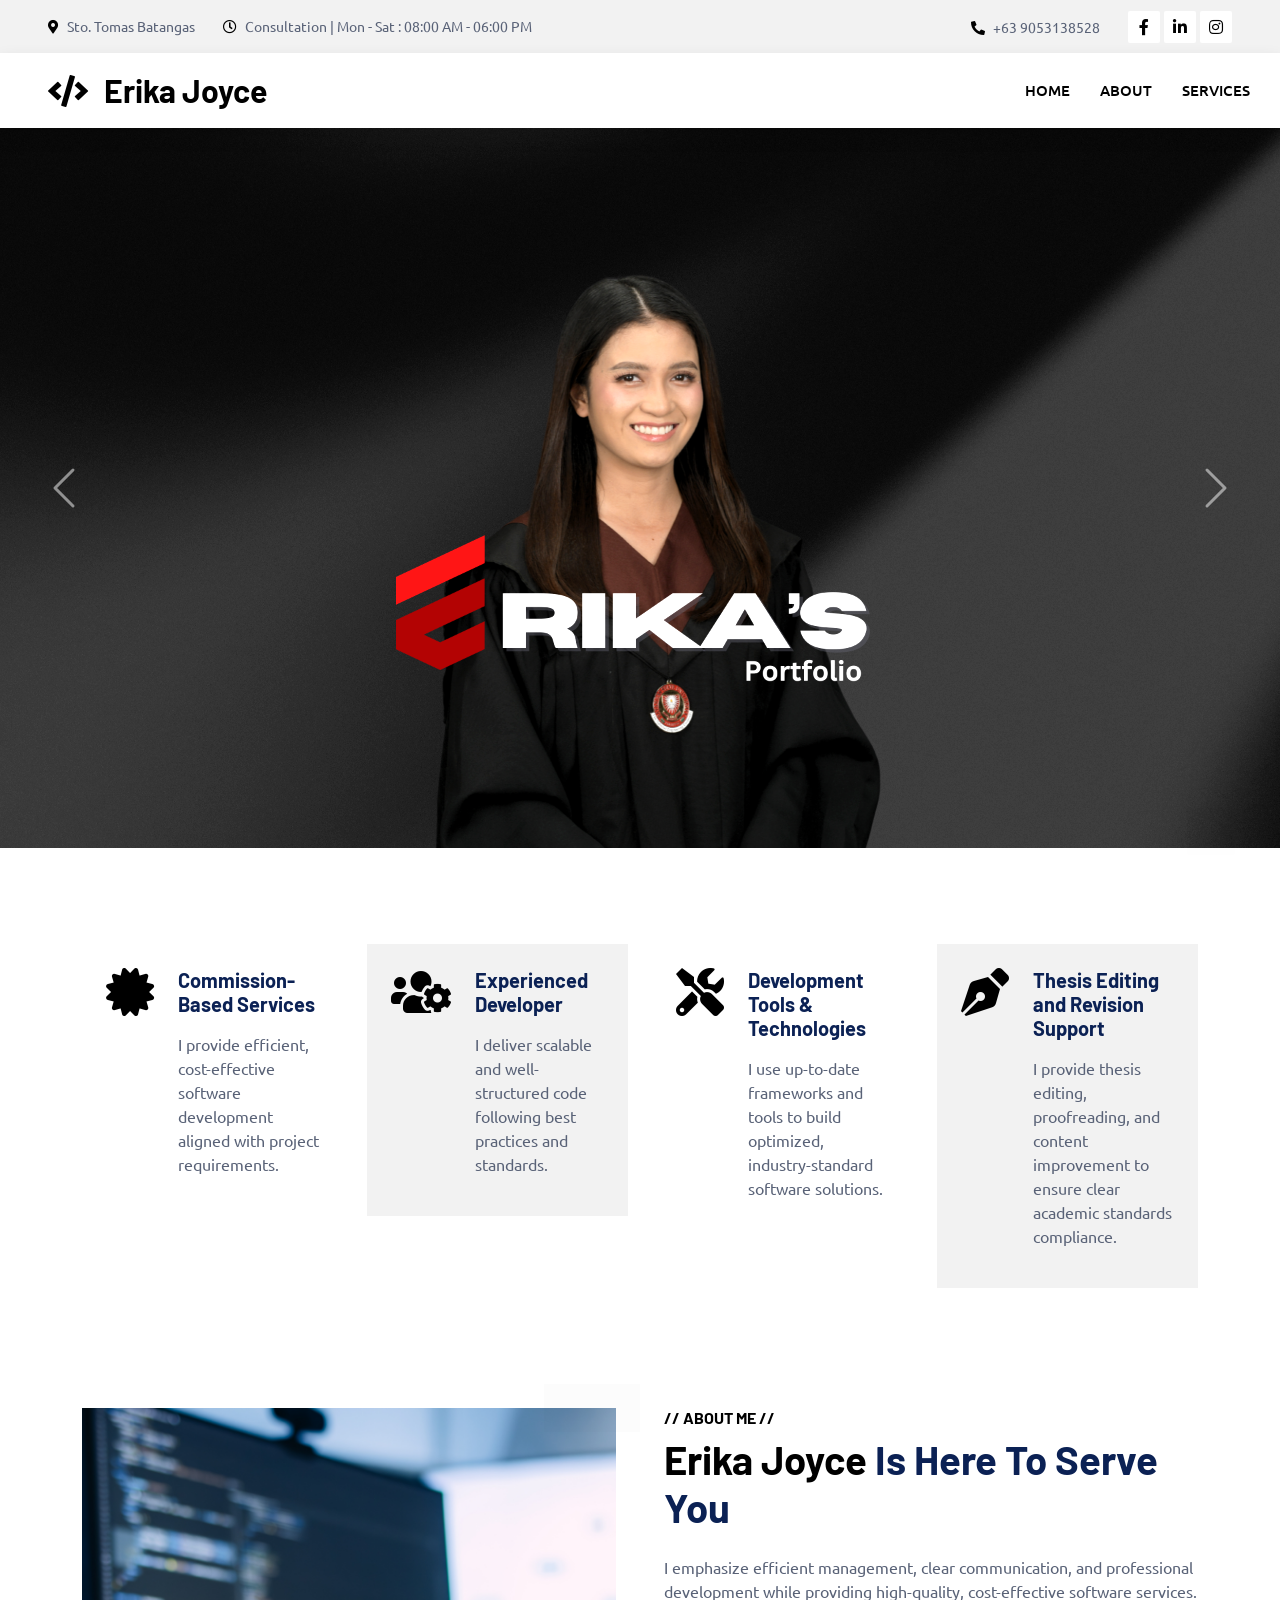
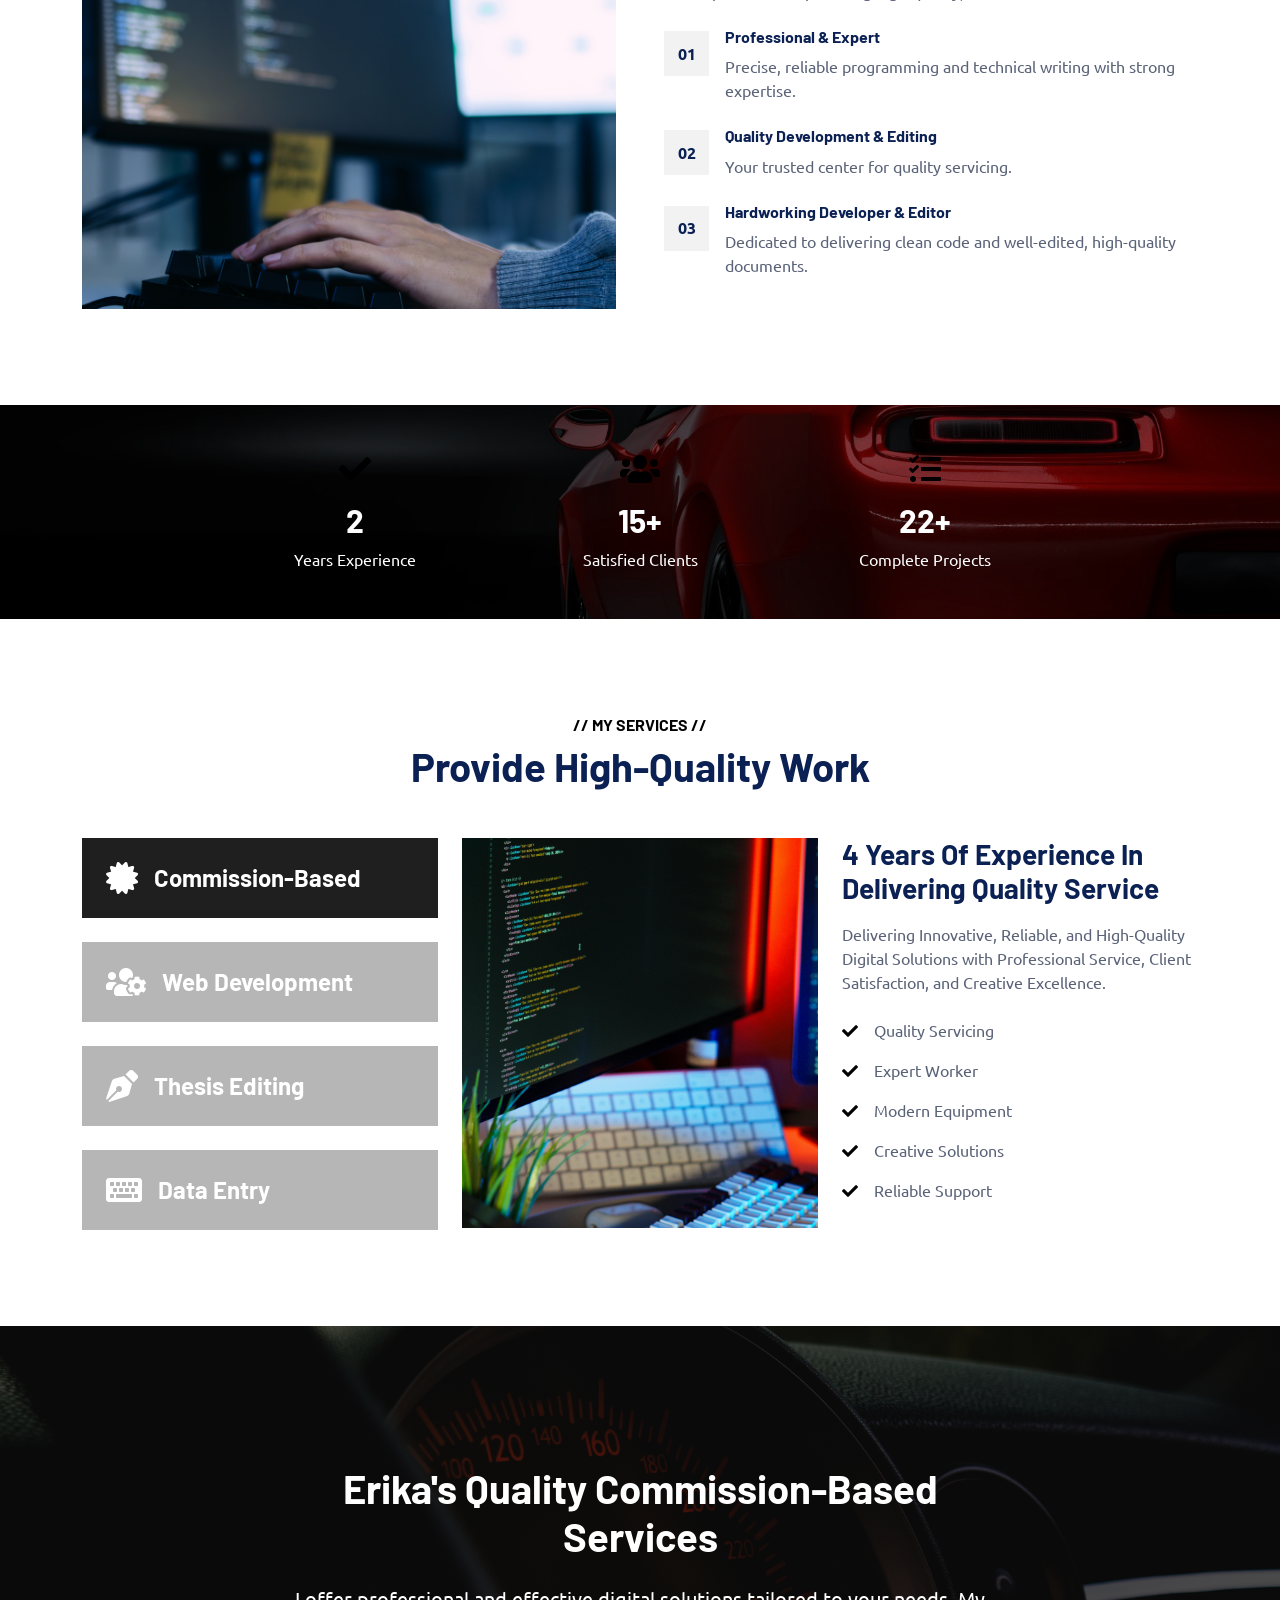
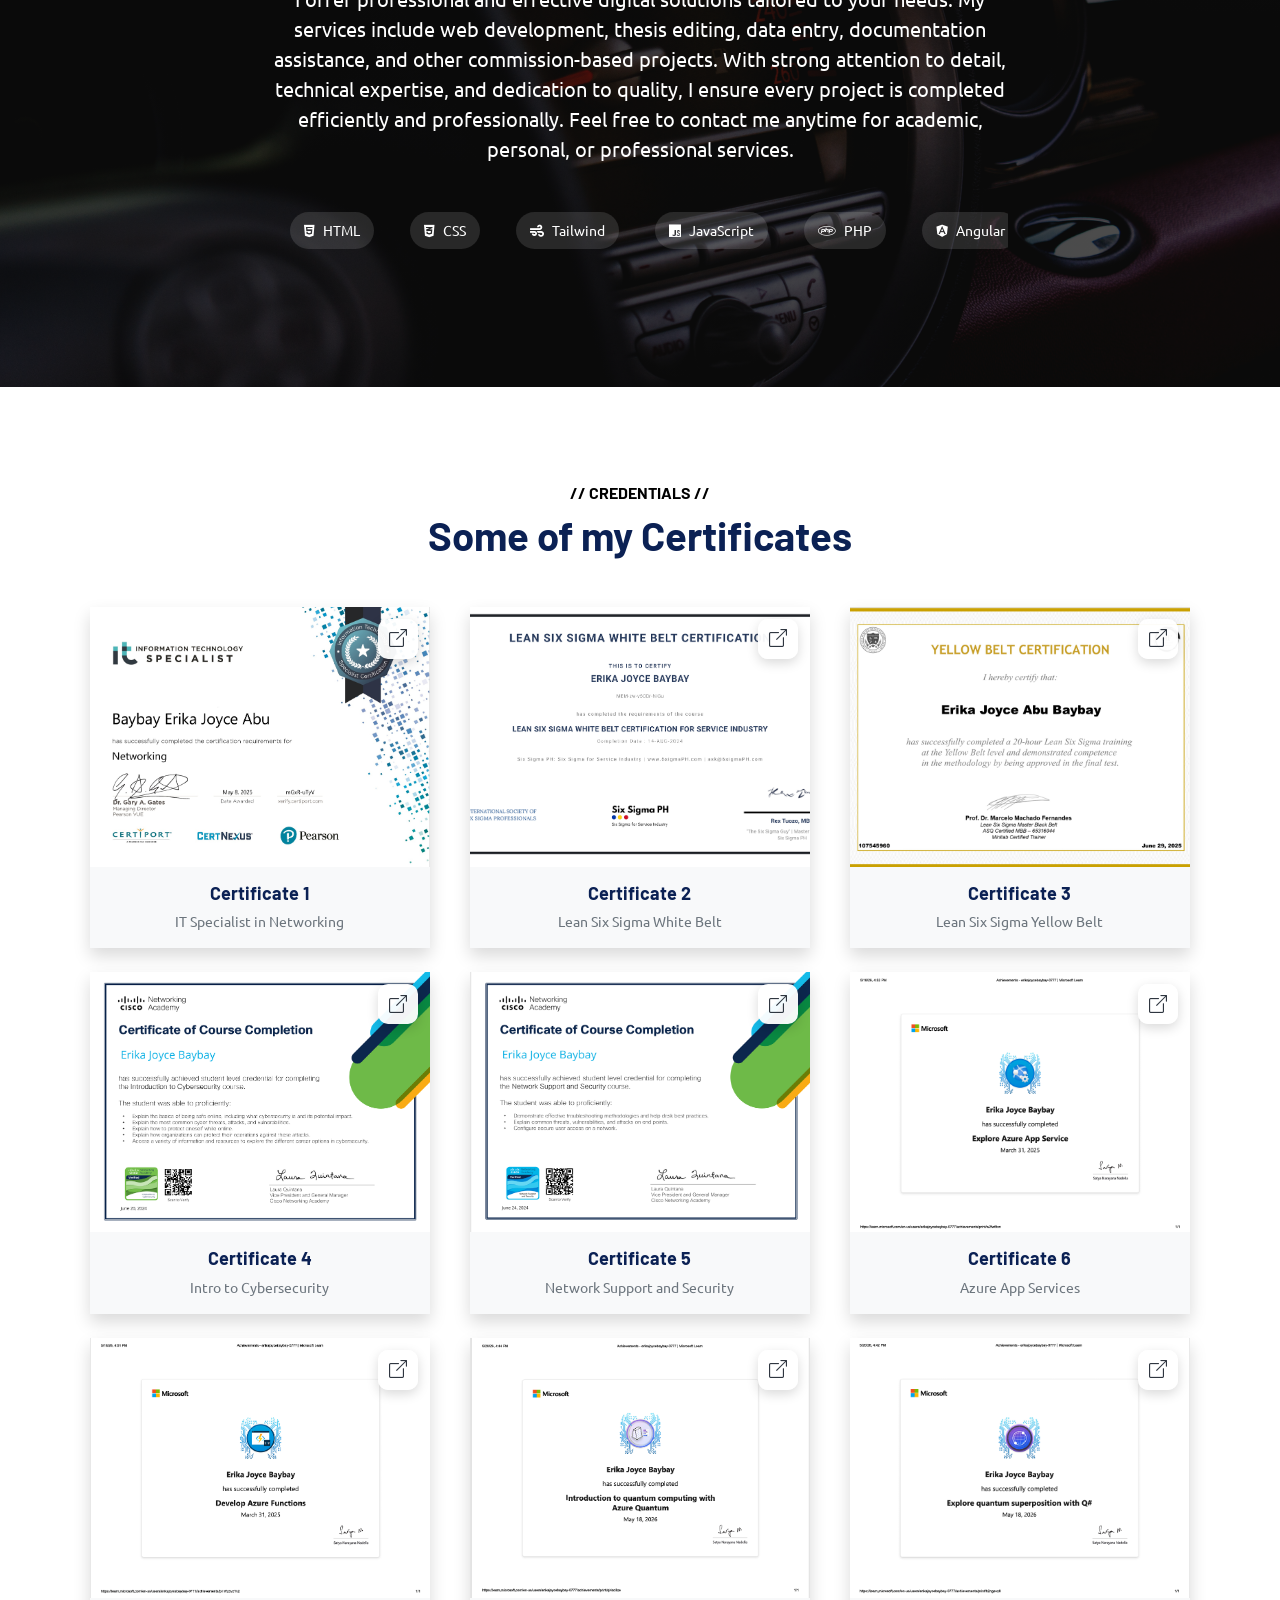
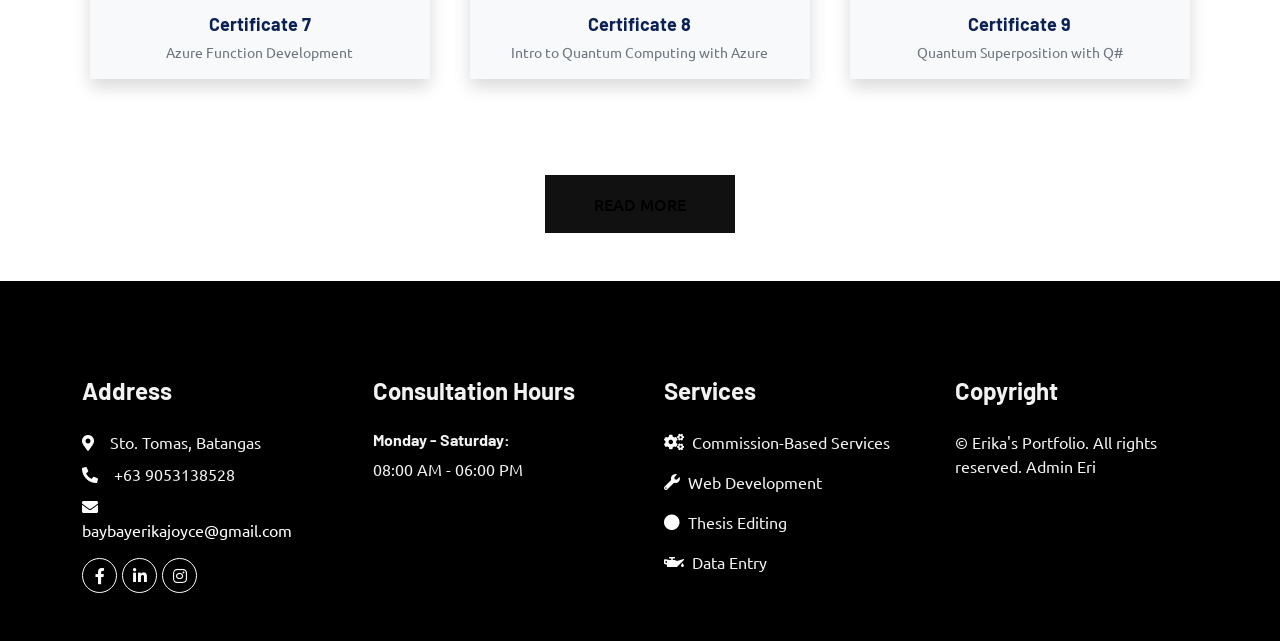
==== commit d8b689fd: "Update index.html" ====
--- a/index.html
+++ b/index.html
@@ -723,6 +723,8 @@
 </div>
 <!-- Certificates End -->
 
+<!-- Read More Button --> 
+<div class="text-center mt-5 wow fadeInUp" data-wow-delay="1s"> <a href="credential.html" class="btn btn-dark px-5 py-3"> Read More </a> </div>
 
 <!-- Custom CSS -->
 <style>
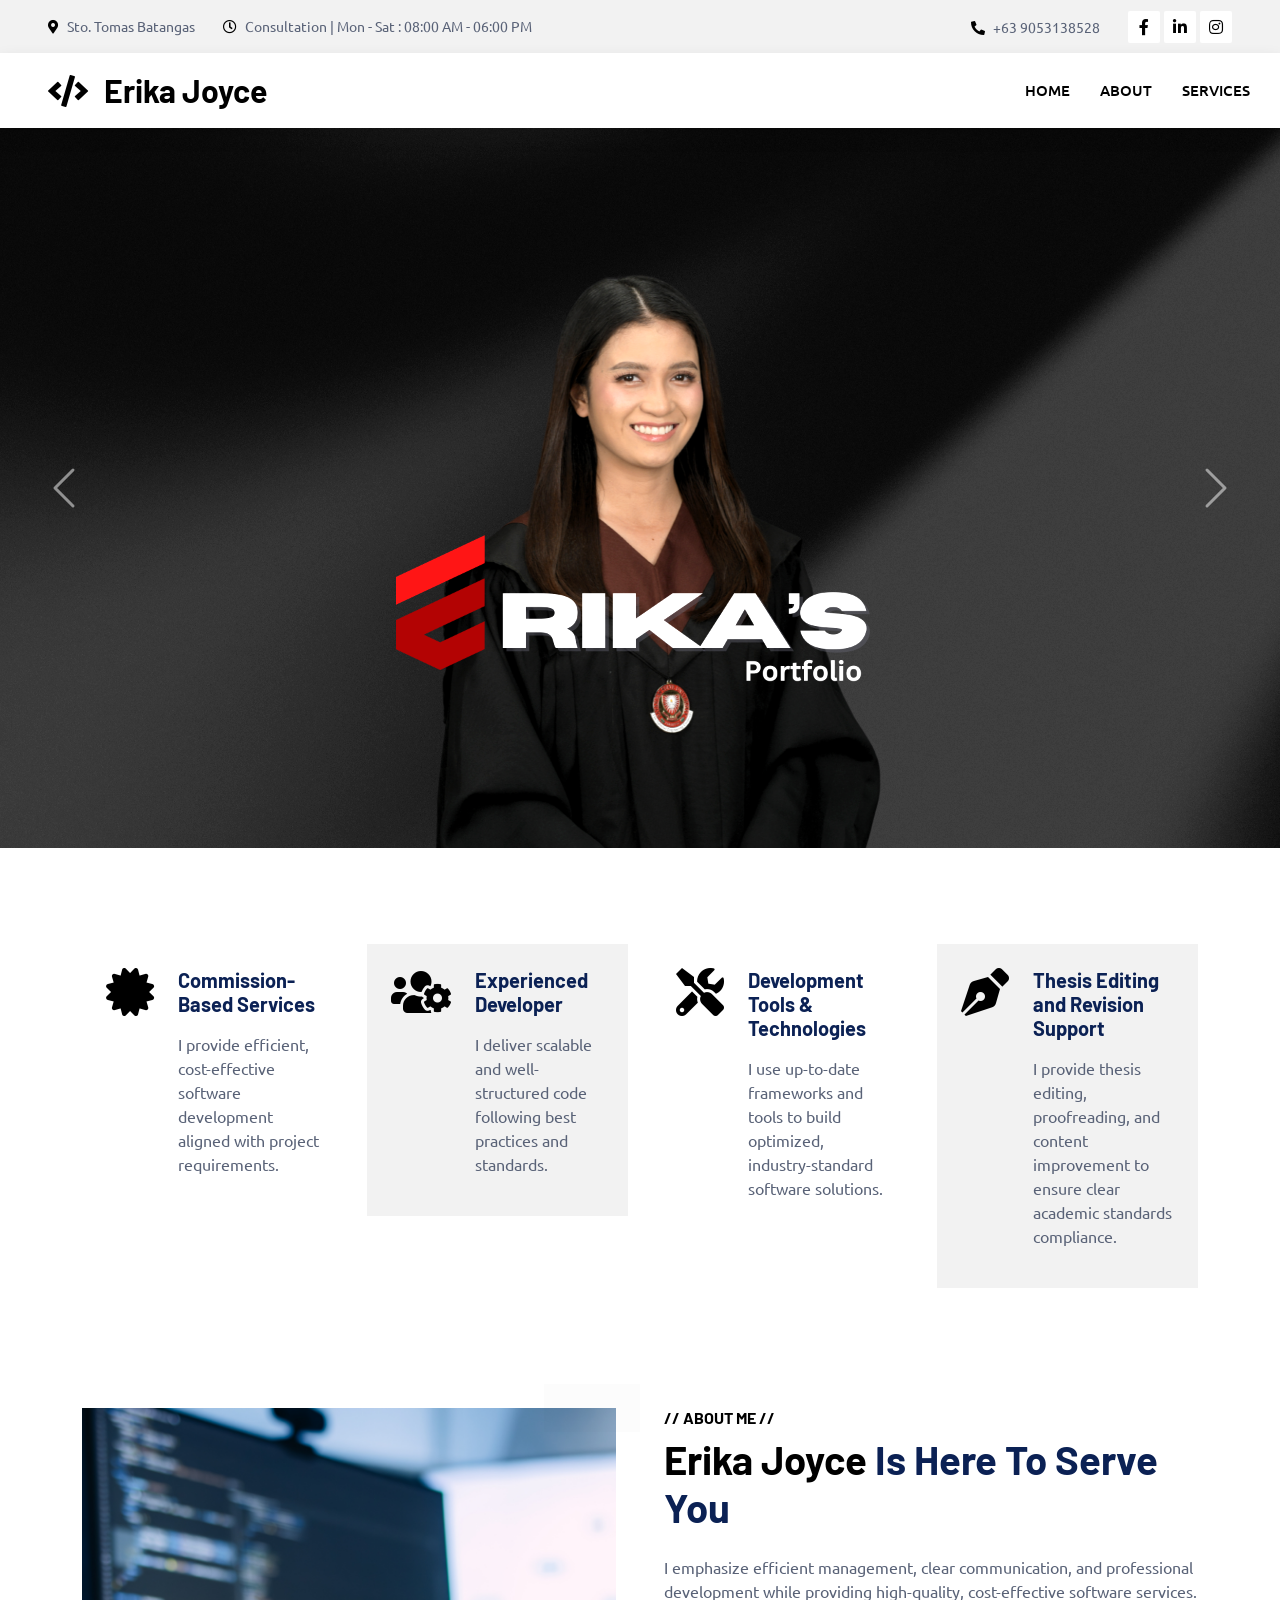
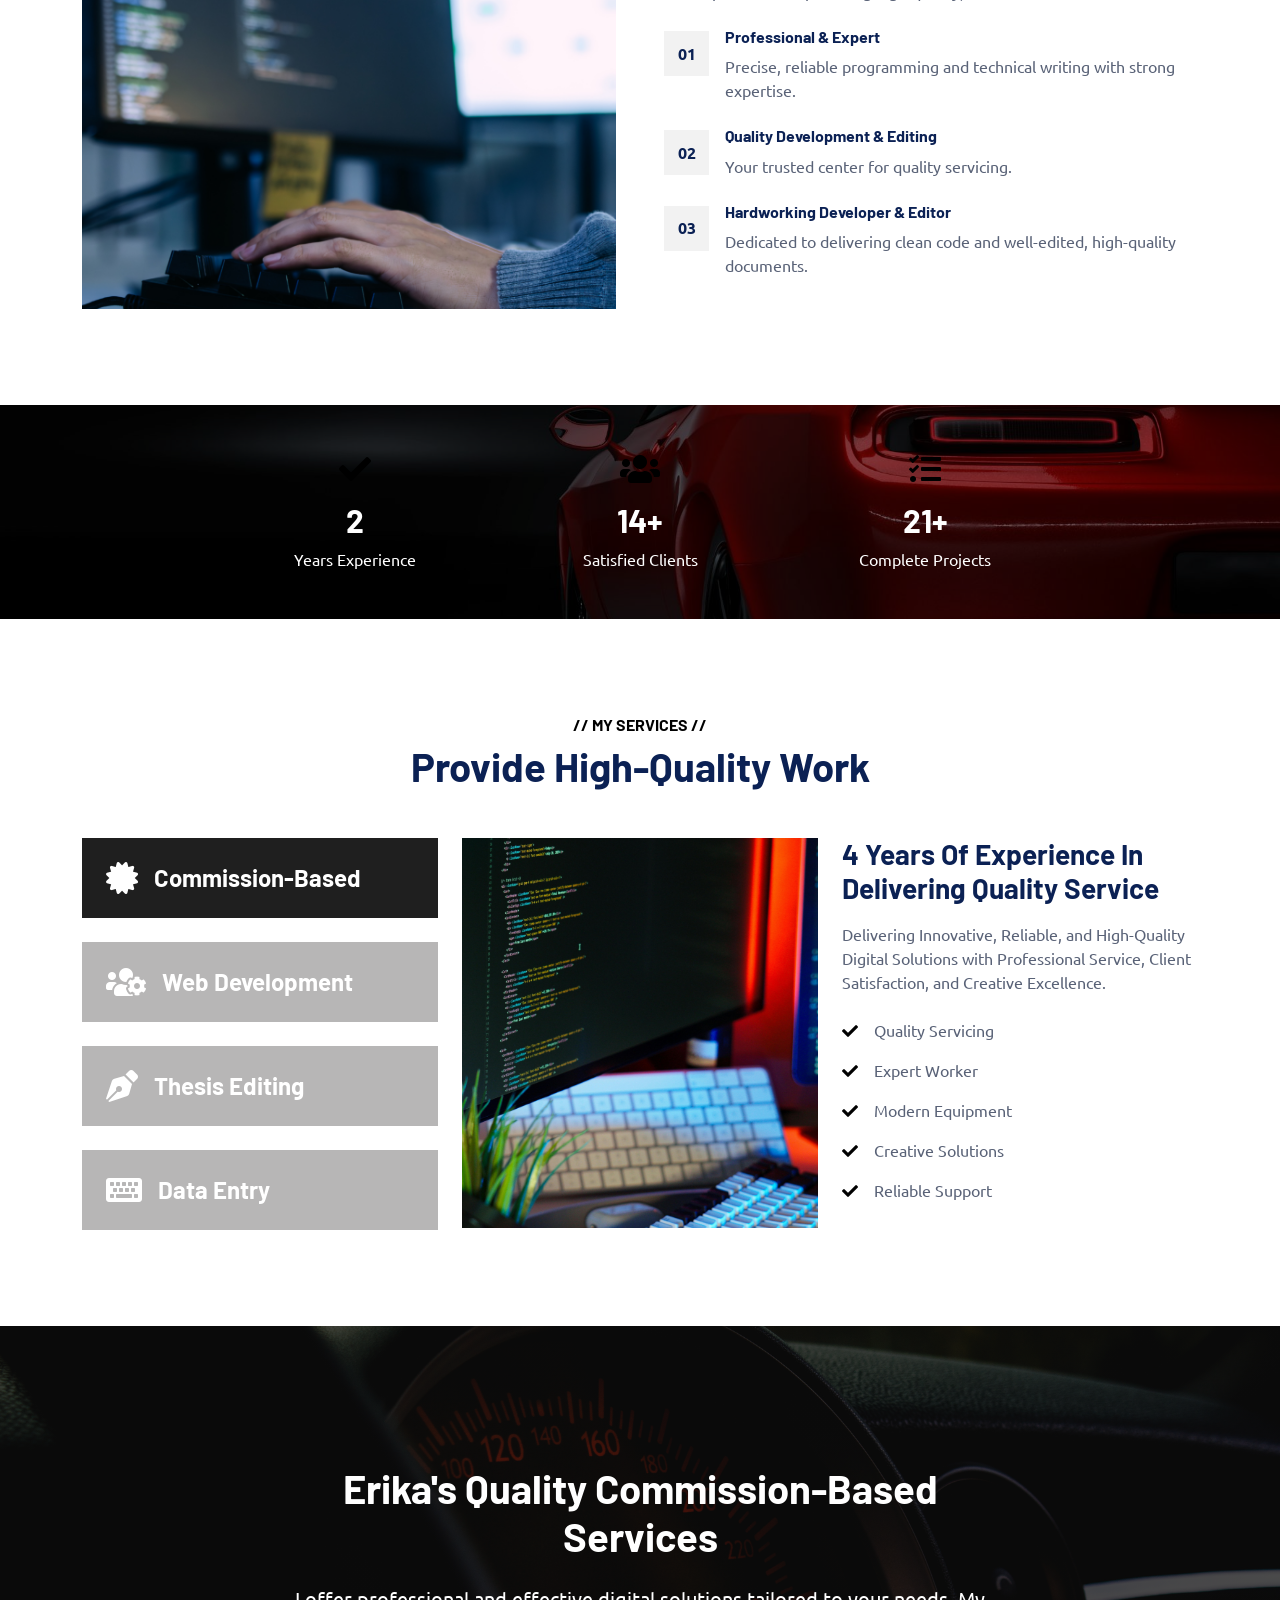
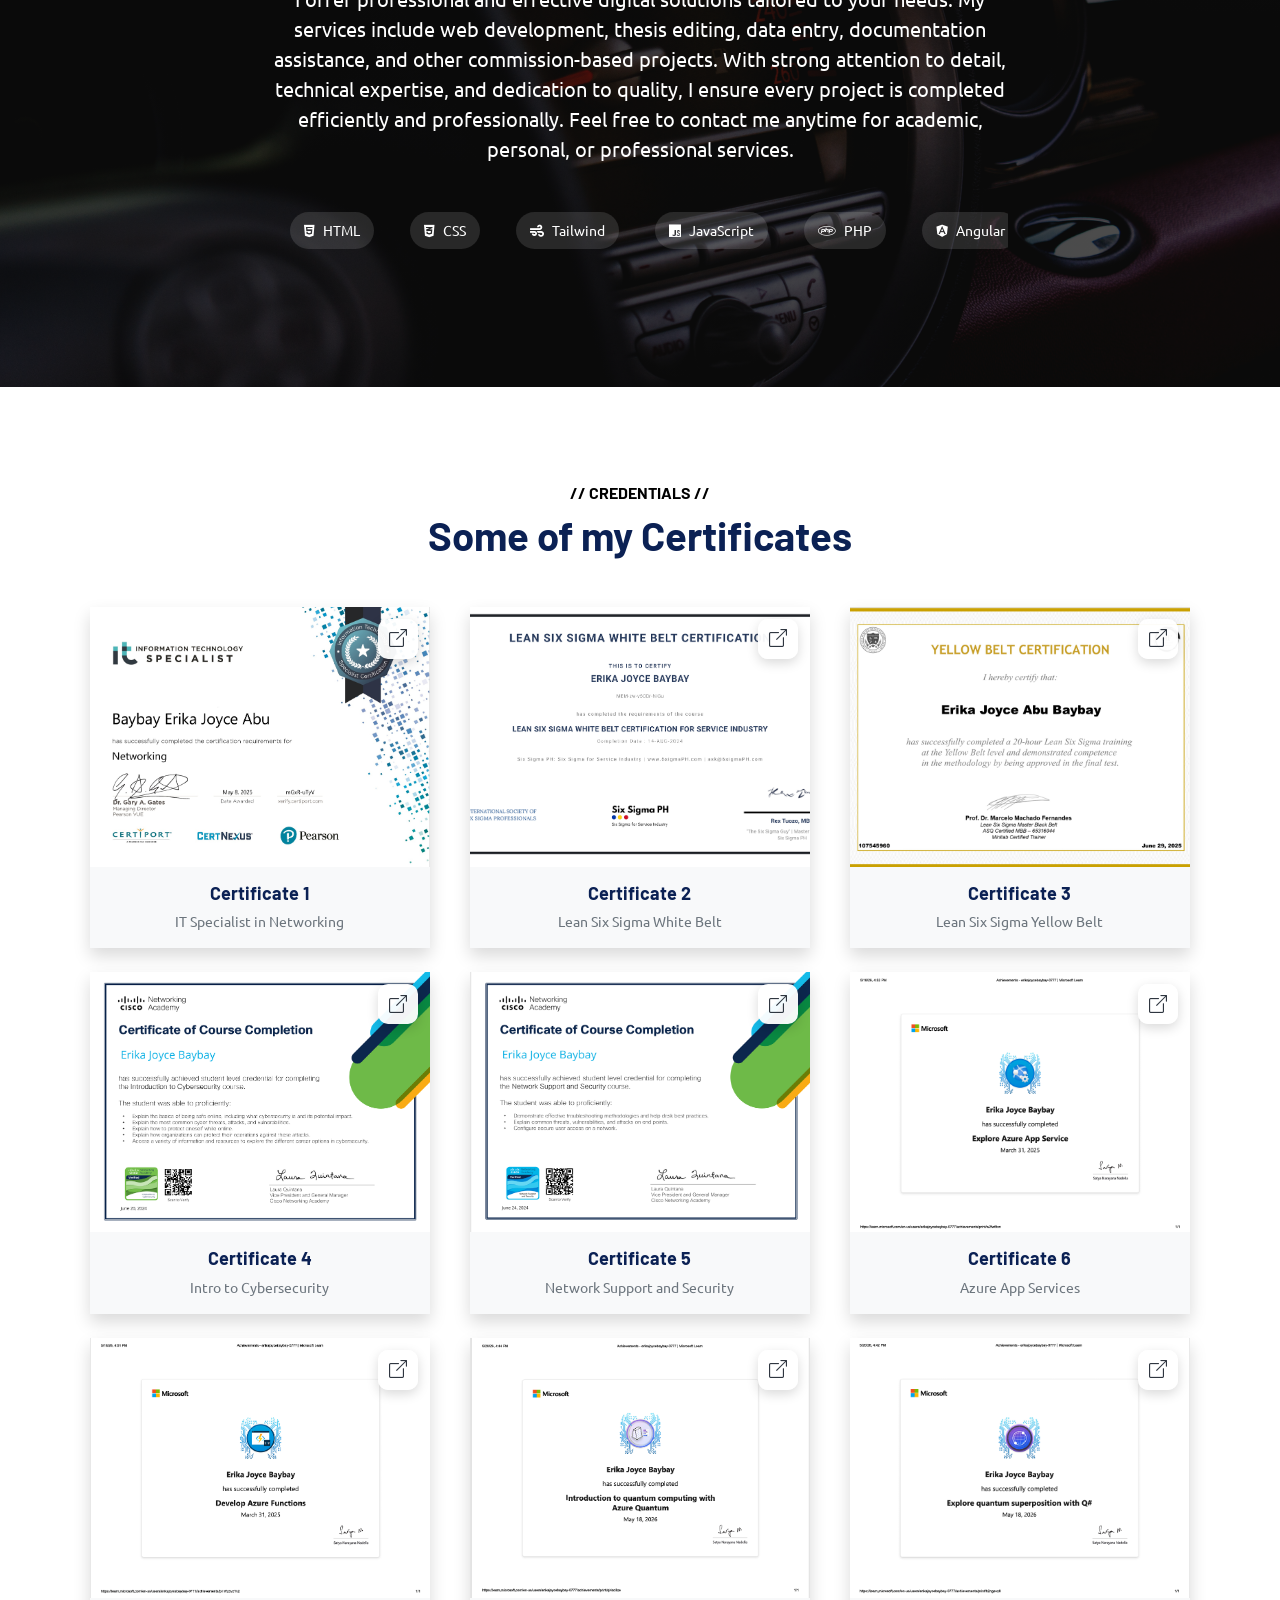
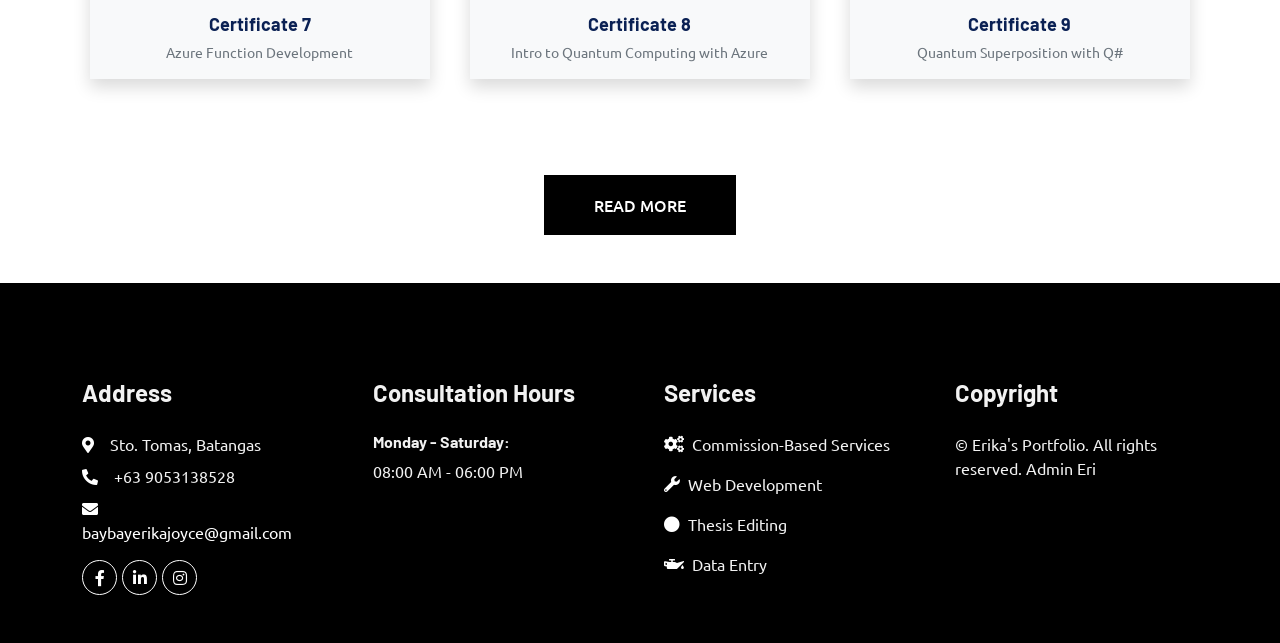
==== commit ece973a4: "Update index.html" ====
--- a/index.html
+++ b/index.html
@@ -811,6 +811,25 @@
 
 .carousel-item img {
     filter: brightness(1.1);
+
+}
+    .btn-dark {
+    background-color: #000 !important;
+    color: #fff !important;
+    border: 2px solid #000;
+    transition: all 0.3s ease;
+}
+
+.btn-dark:hover {
+    background-color: #333 !important;
+    color: #fff !important;
+    border-color: #333;
+}
+
+.btn-dark:visited,
+.btn-dark:focus,
+.btn-dark:active {
+    color: #fff !important;
 }
 </style>
 
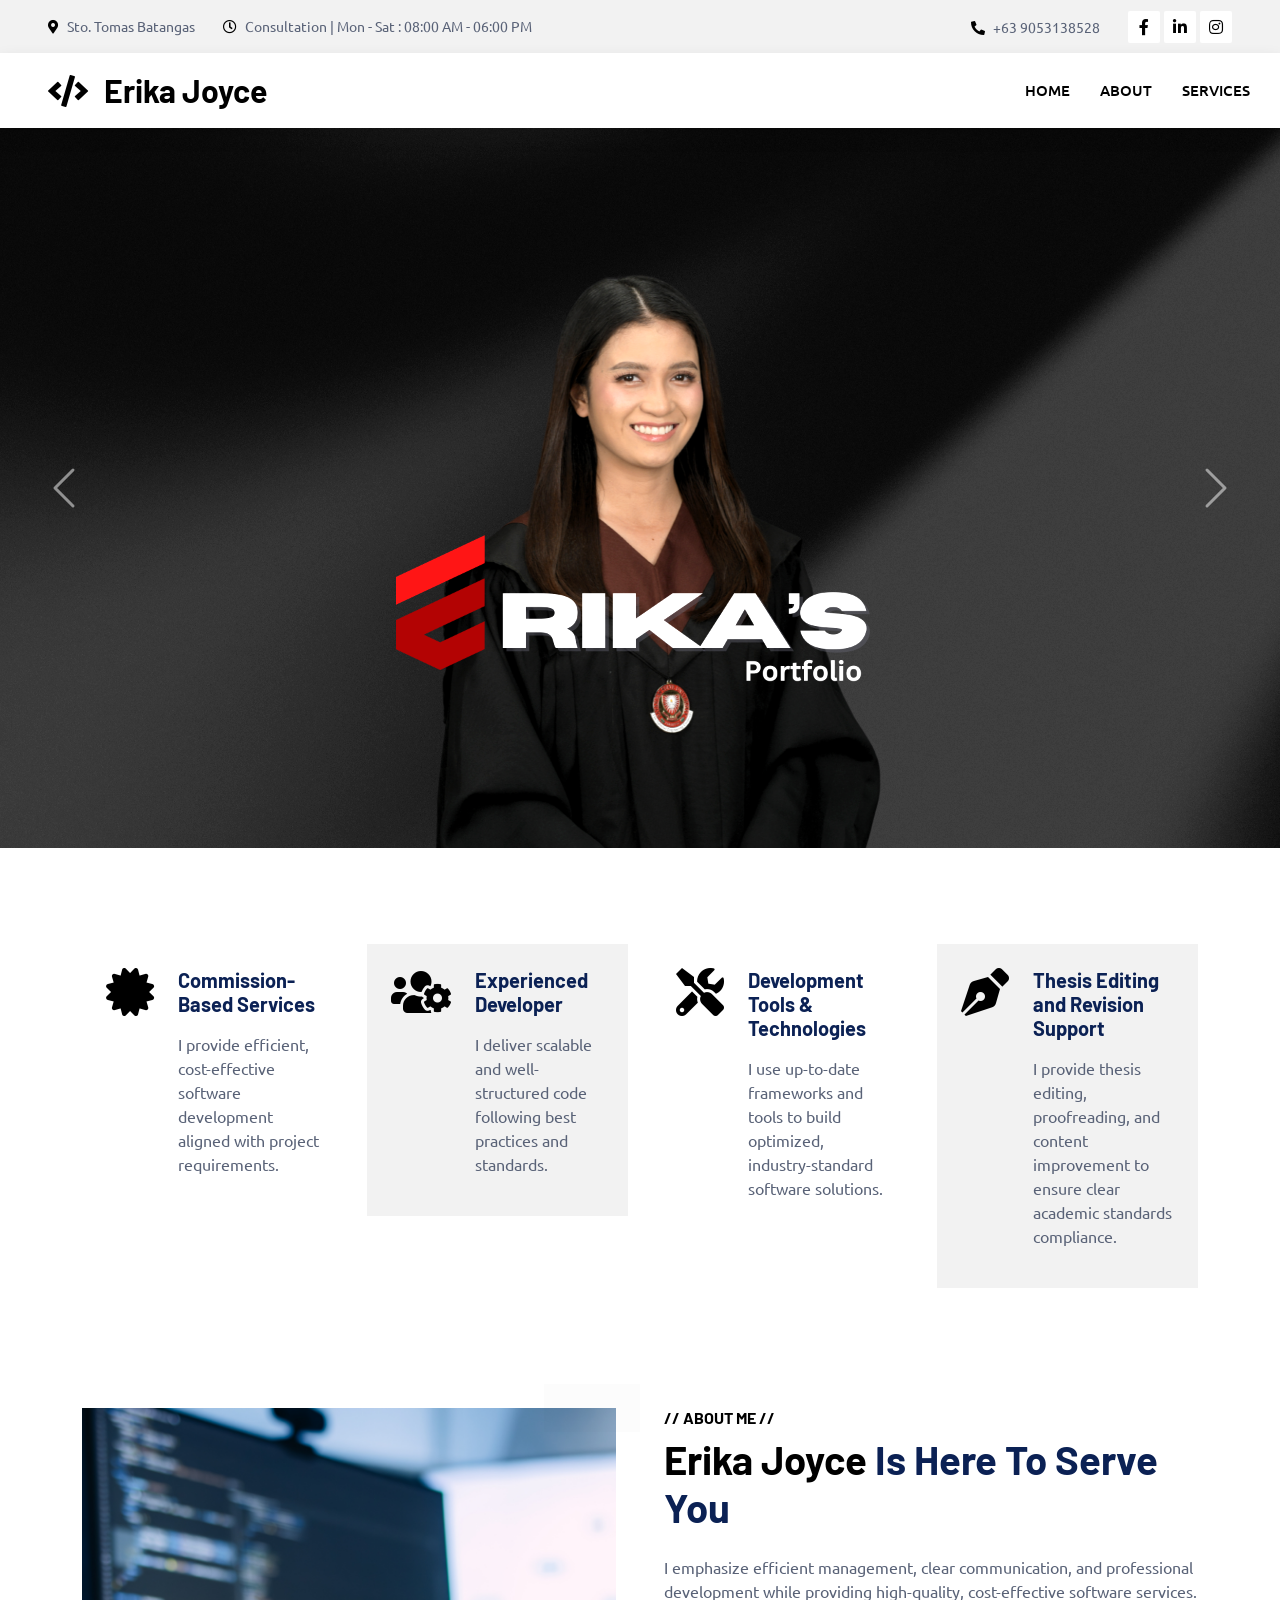
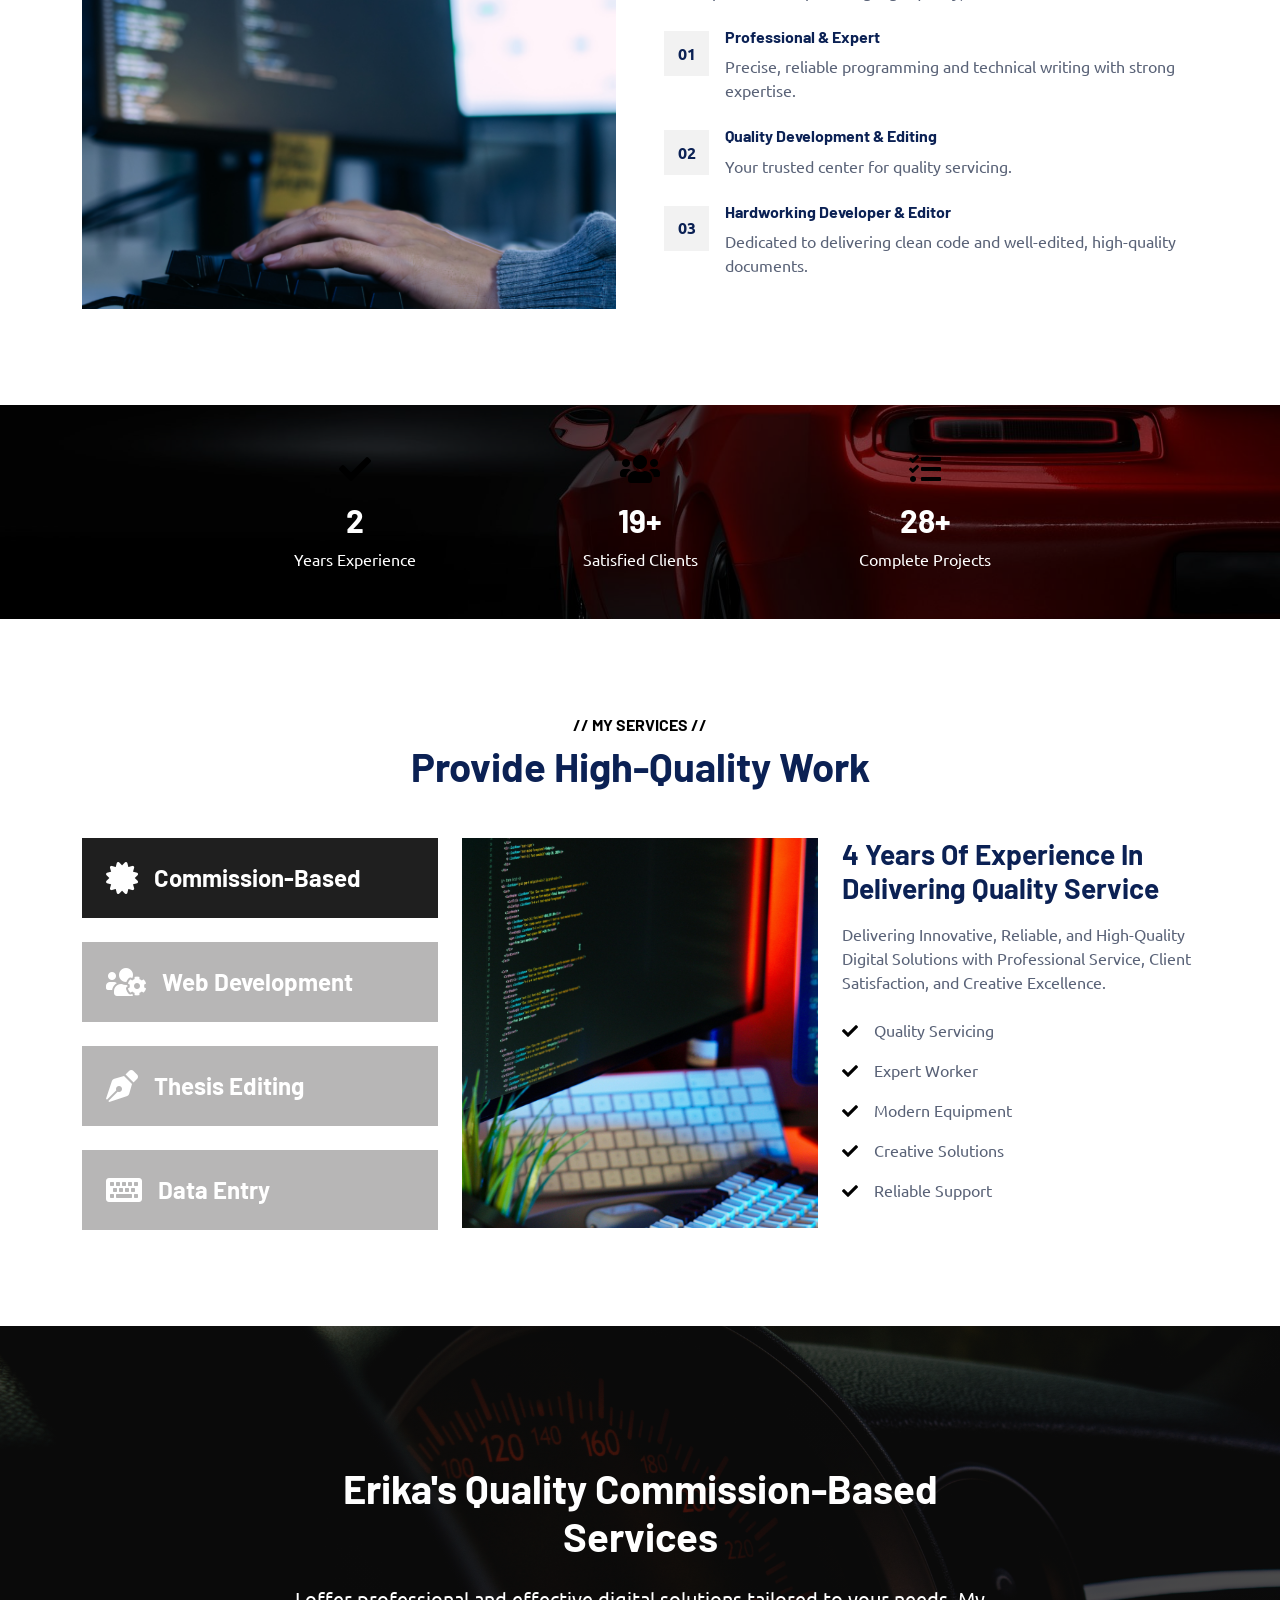
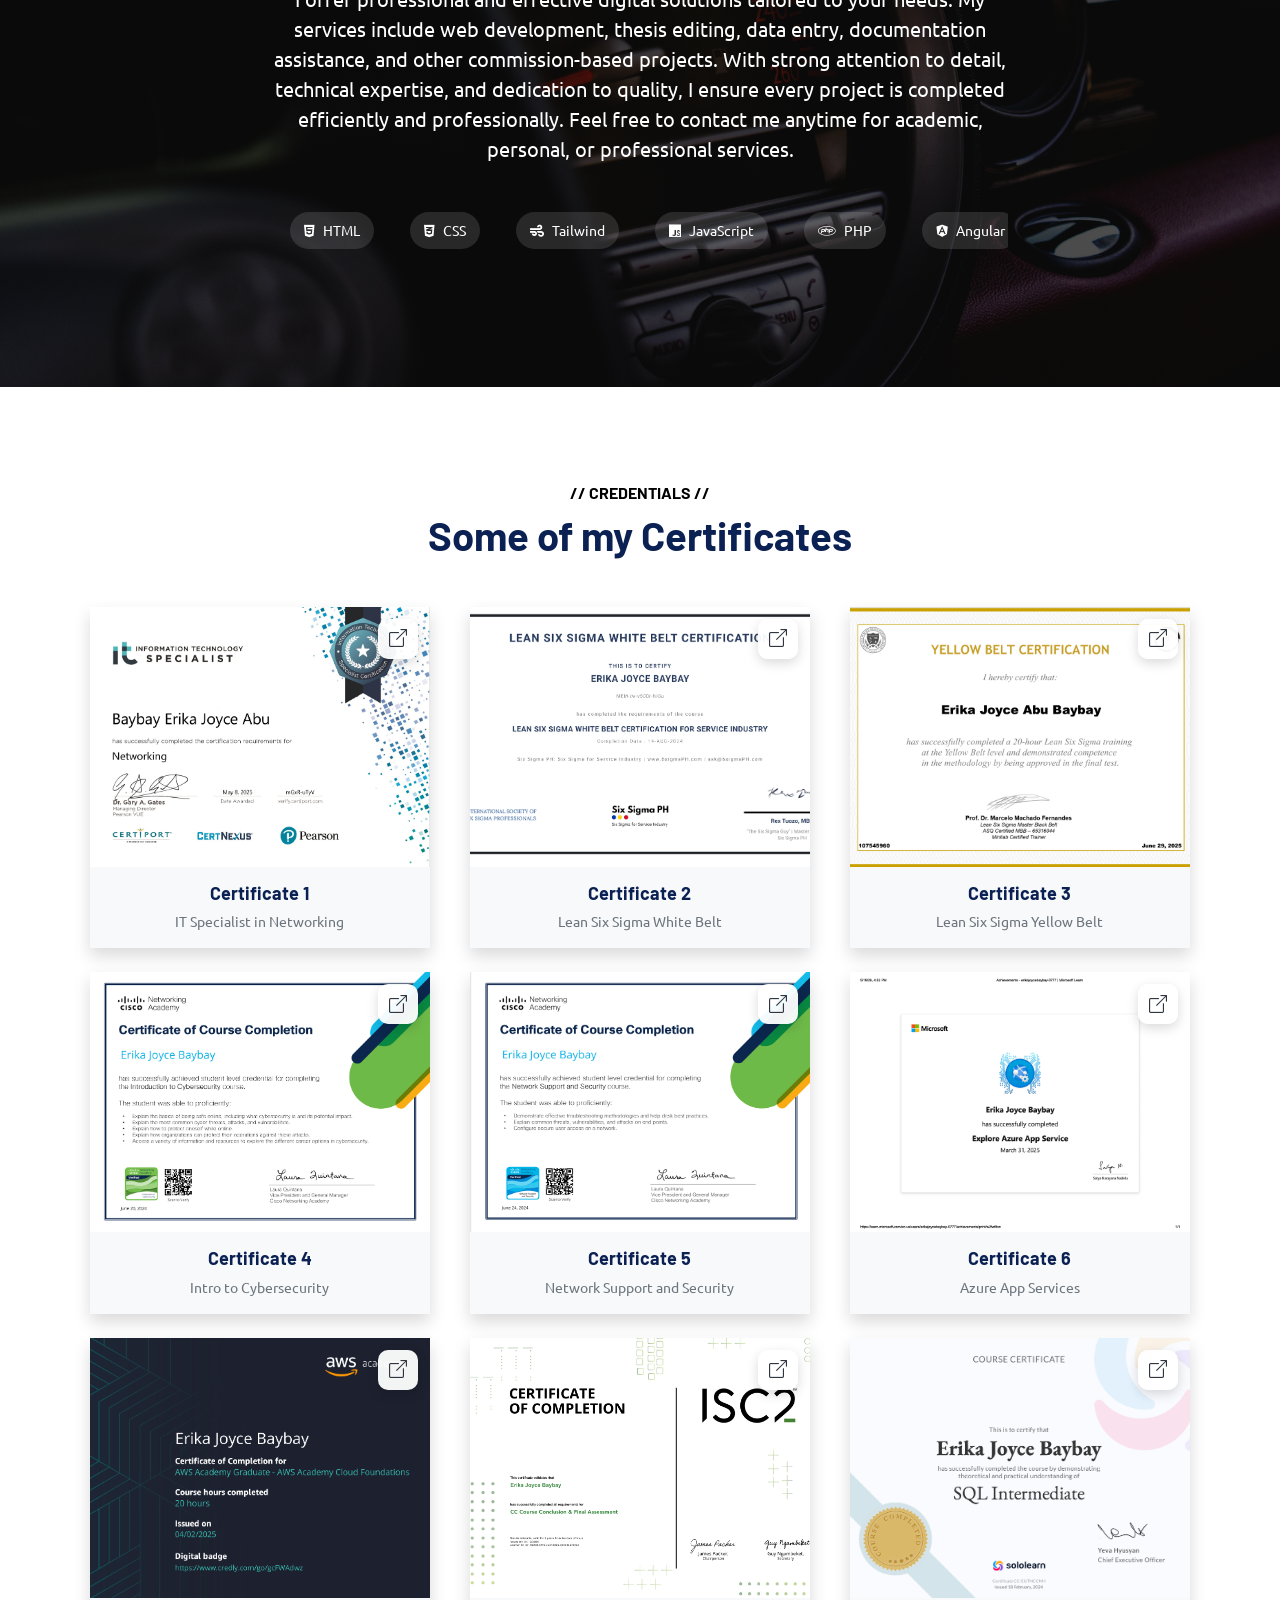
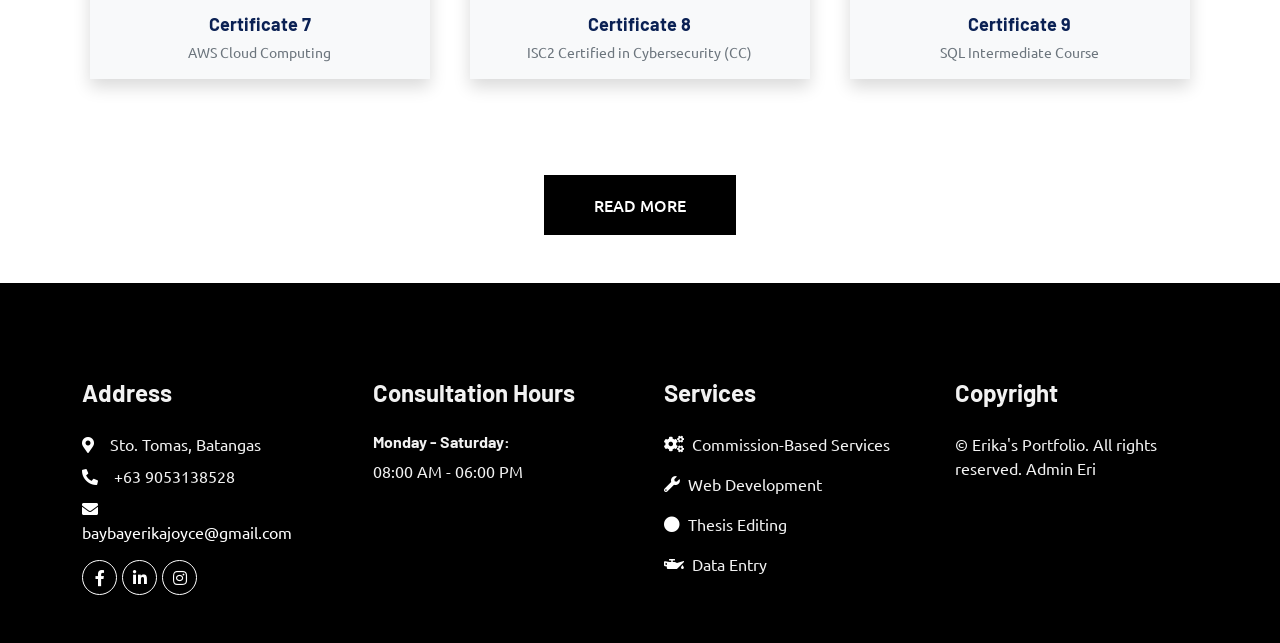
==== commit 4497fbe5: "Update index.html" ====
--- a/index.html
+++ b/index.html
@@ -556,7 +556,6 @@
 
         <div class="row g-4">
 
-            <!-- Certificate 1 -->
             <div class="col-lg-4 col-md-6 wow fadeInUp" data-wow-delay="0.1s">
                 <div class="certificate-item shadow rounded overflow-hidden">
 
@@ -574,7 +573,6 @@
                 </div>
             </div>
 
-            <!-- Certificate 2 -->
             <div class="col-lg-4 col-md-6 wow fadeInUp" data-wow-delay="0.2s">
                 <div class="certificate-item shadow rounded overflow-hidden">
 
@@ -592,7 +590,6 @@
                 </div>
             </div>
 
-            <!-- Certificate 3 -->
             <div class="col-lg-4 col-md-6 wow fadeInUp" data-wow-delay="0.3s">
                 <div class="certificate-item shadow rounded overflow-hidden">
 
@@ -610,7 +607,6 @@
                 </div>
             </div>
 
-            <!-- Certificate 4 -->
             <div class="col-lg-4 col-md-6 wow fadeInUp" data-wow-delay="0.4s">
                 <div class="certificate-item shadow rounded overflow-hidden">
 
@@ -628,7 +624,6 @@
                 </div>
             </div>
 
-            <!-- Certificate 5 -->
             <div class="col-lg-4 col-md-6 wow fadeInUp" data-wow-delay="0.5s">
                 <div class="certificate-item shadow rounded overflow-hidden">
 
@@ -646,7 +641,6 @@
                 </div>
             </div>
 
-            <!-- Certificate 6 -->
             <div class="col-lg-4 col-md-6 wow fadeInUp" data-wow-delay="0.6s">
                 <div class="certificate-item shadow rounded overflow-hidden">
 
@@ -664,55 +658,52 @@
                 </div>
             </div>
 
-            <!-- Certificate 7 -->
             <div class="col-lg-4 col-md-6 wow fadeInUp" data-wow-delay="0.7s">
                 <div class="certificate-item shadow rounded overflow-hidden">
 
-                    <a href="certificates/ms2.pdf" target="_blank" class="certificate-link">
-                        <img src="certificates/ms2.png"
+                    <a href="certificates/aws.pdf" target="_blank" class="certificate-link">
+                        <img src="certificates/aws.png"
                              alt="Certificate 7"
                              class="img-fluid w-100 certificate-img">
                     </a>
 
                     <div class="certificate-content text-center p-3">
                         <h5 class="fw-bold mb-1">Certificate 7</h5>
-                        <small>Azure Function Development</small>
-                    </div>
-
-                </div>
-            </div>
-
-            <!-- Certificate 8 -->
+                        <small>AWS Cloud Computing</small>
+                    </div>
+
+                </div>
+            </div>
+
             <div class="col-lg-4 col-md-6 wow fadeInUp" data-wow-delay="0.8s">
                 <div class="certificate-item shadow rounded overflow-hidden">
 
-                    <a href="certificates/ms3.pdf" target="_blank" class="certificate-link">
-                        <img src="certificates/ms3.png"
+                    <a href="certificates/cybersecurity.pdf" target="_blank" class="certificate-link">
+                        <img src="certificates/cybersecurity.png"
                              alt="Certificate 8"
                              class="img-fluid w-100 certificate-img">
                     </a>
 
                     <div class="certificate-content text-center p-3">
                         <h5 class="fw-bold mb-1">Certificate 8</h5>
-                        <small>Intro to Quantum Computing with Azure</small>
-                    </div>
-
-                </div>
-            </div>
-
-            <!-- Certificate 9 -->
+                        <small>ISC2 Certified in Cybersecurity (CC)</small>
+                    </div>
+
+                </div>
+            </div>
+
             <div class="col-lg-4 col-md-6 wow fadeInUp" data-wow-delay="0.9s">
                 <div class="certificate-item shadow rounded overflow-hidden">
 
-                    <a href="certificates/ms4.pdf" target="_blank" class="certificate-link">
-                        <img src="certificates/ms4.png"
+                    <a href="certificates/sql.pdf" target="_blank" class="certificate-link">
+                        <img src="certificates/sql.png"
                              alt="Certificate 9"
                              class="img-fluid w-100 certificate-img">
                     </a>
 
                     <div class="certificate-content text-center p-3">
                         <h5 class="fw-bold mb-1">Certificate 9</h5>
-                        <small>Quantum Superposition with Q#</small>
+                        <small>SQL Intermediate Course</small>
                     </div>
 
                 </div>
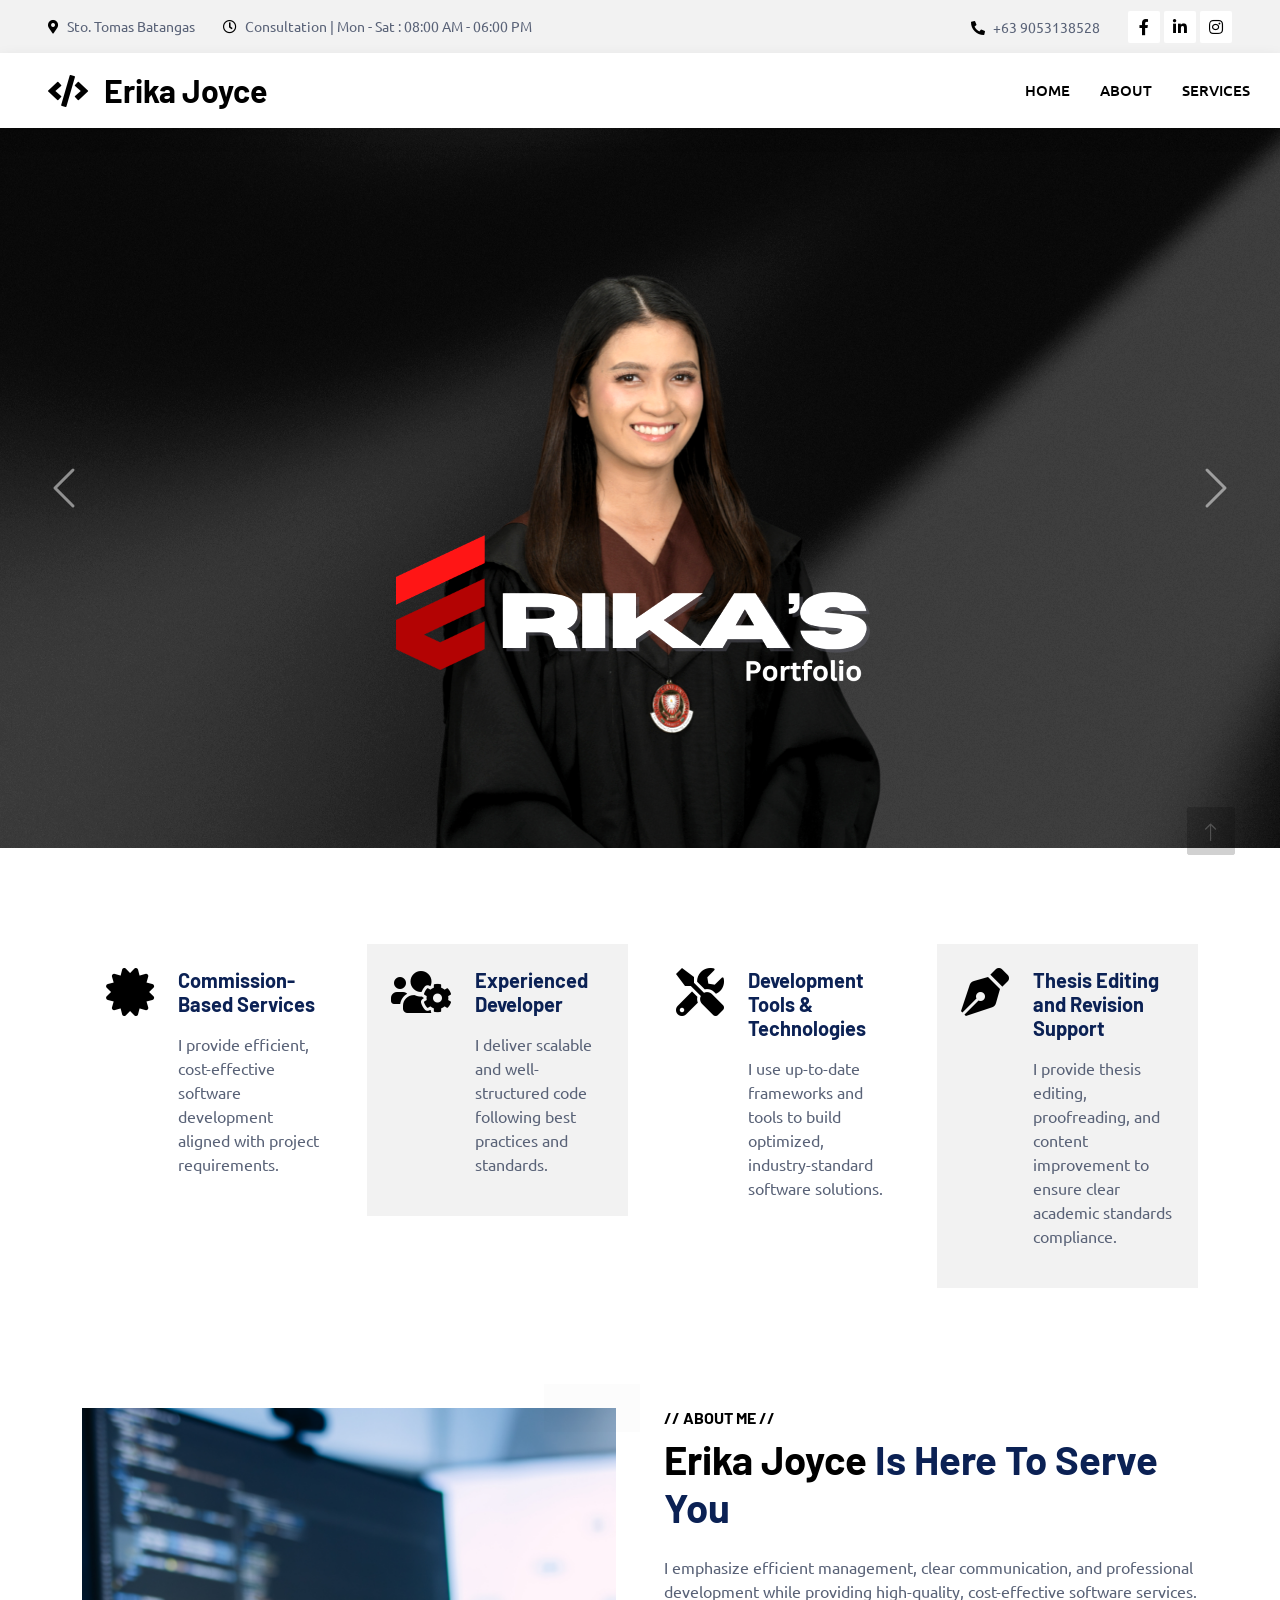
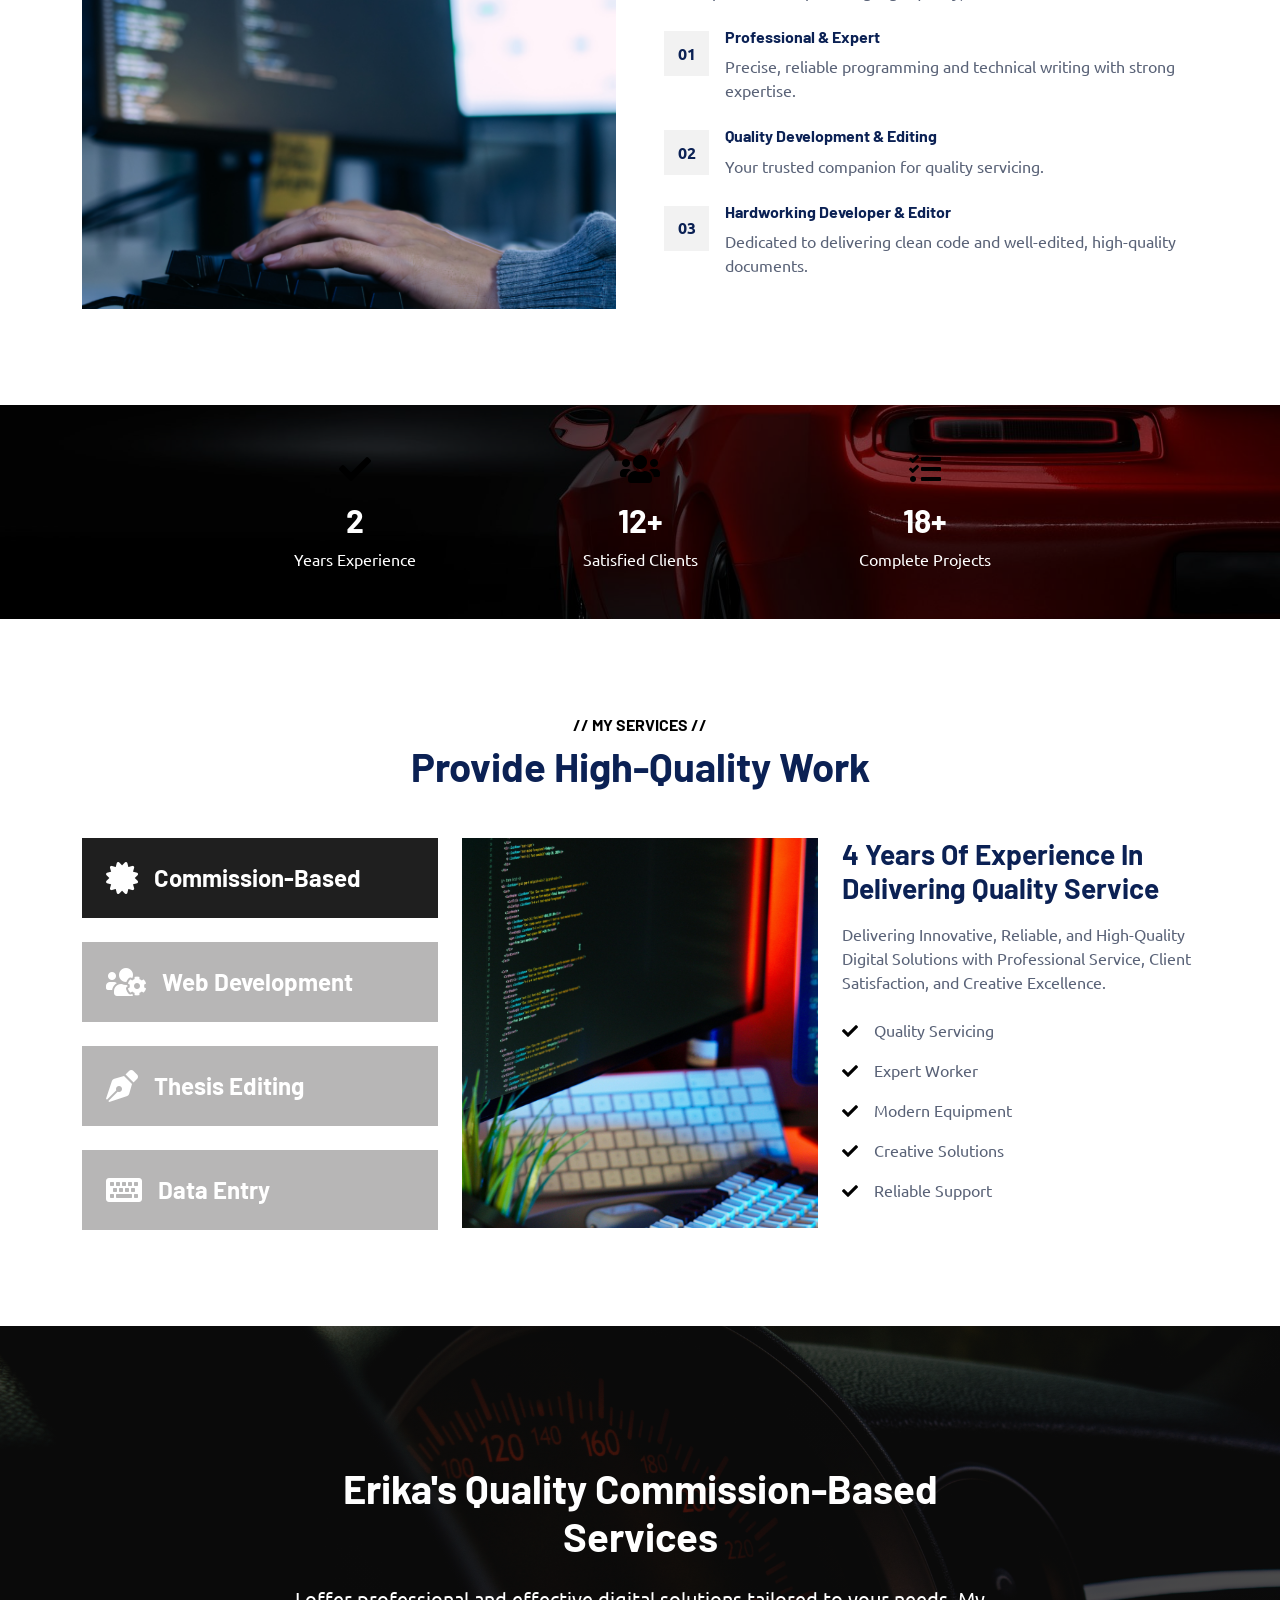
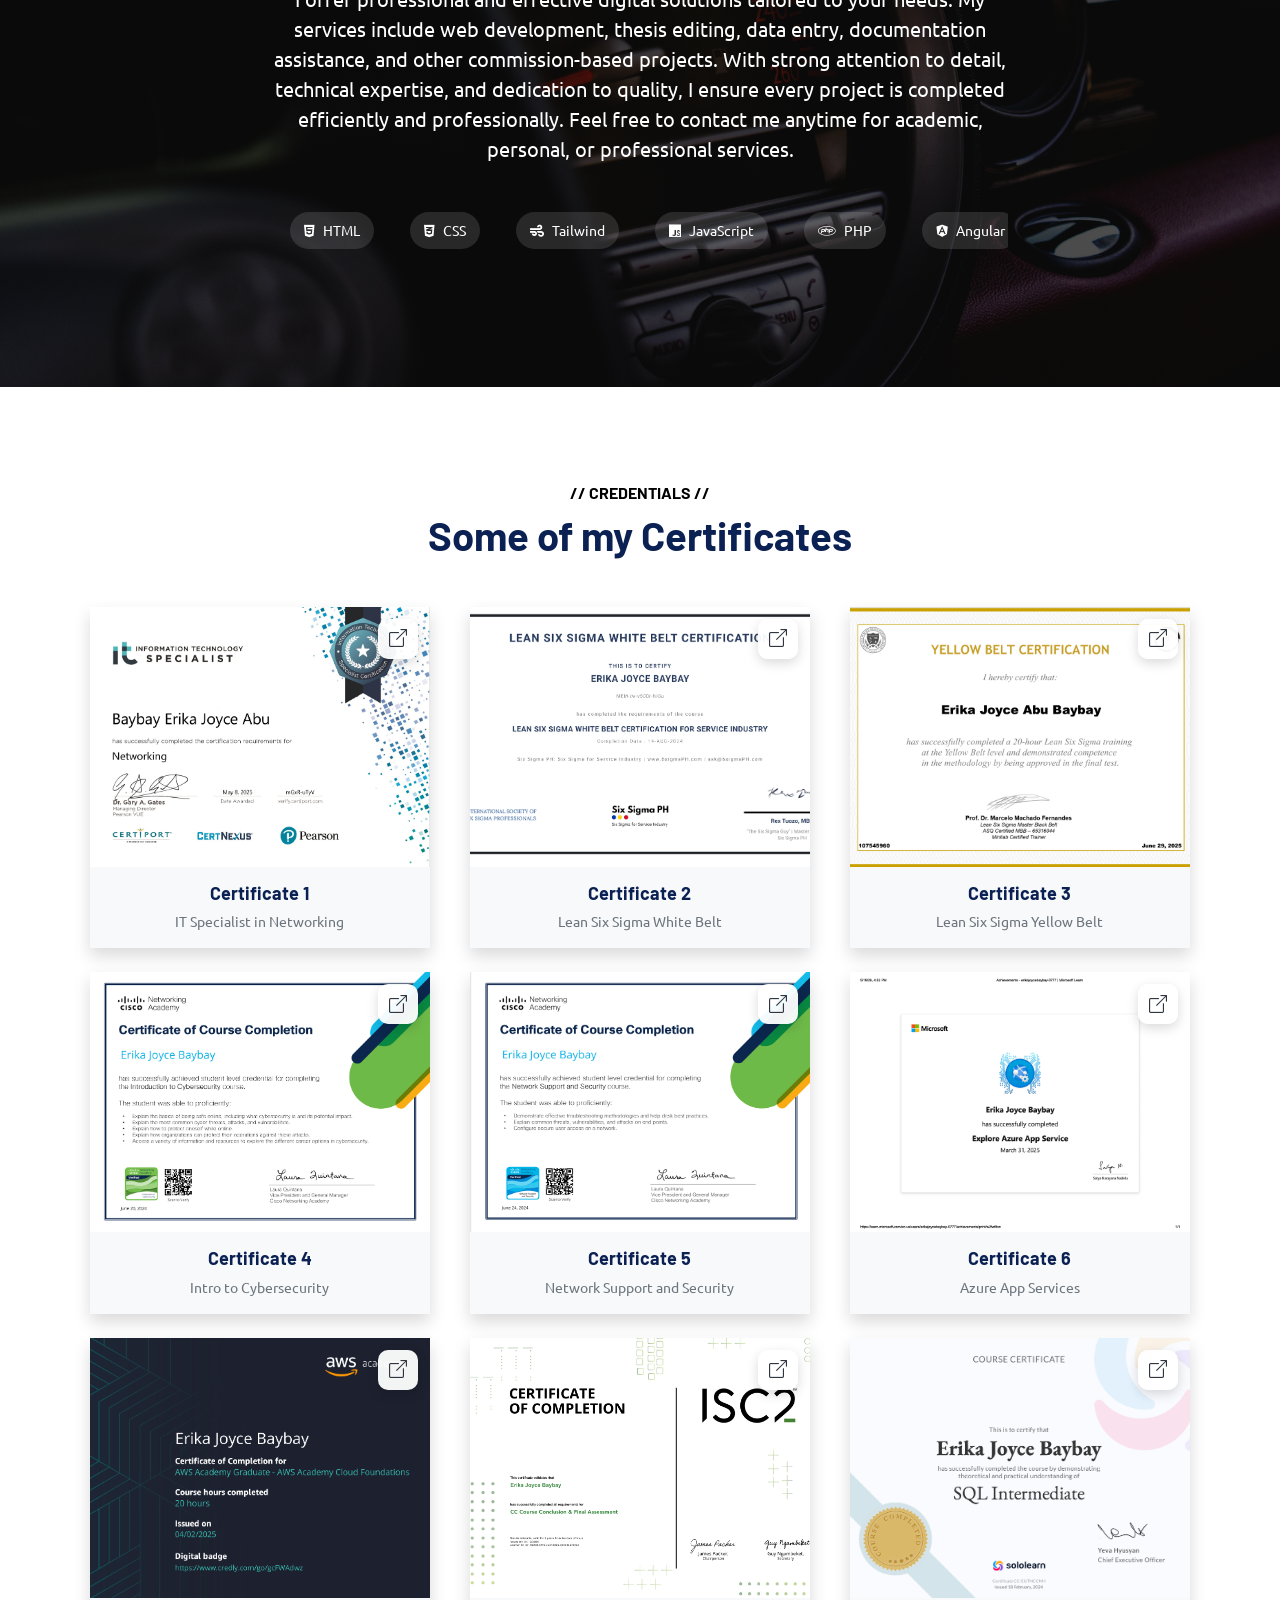
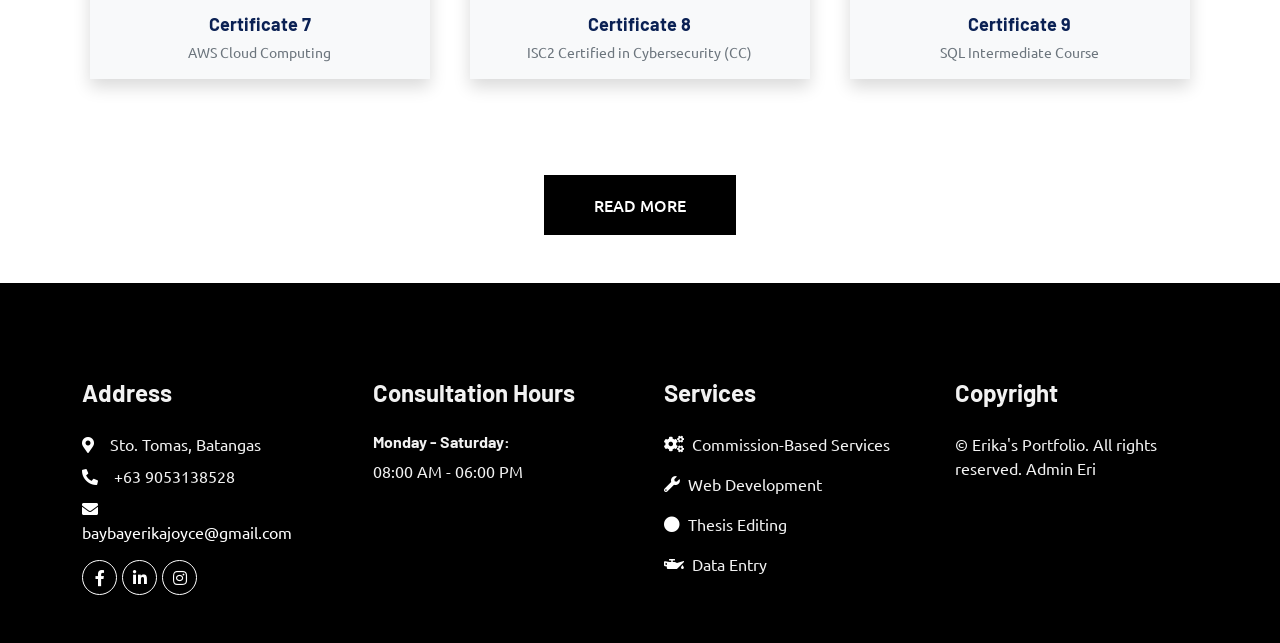
==== commit b5564dd2: "Update index.html" ====
--- a/index.html
+++ b/index.html
@@ -229,7 +229,7 @@
                             </div>
                             <div class="ps-3">
                                 <h6>Quality Development & Editing</h6>
-                                <span>Your trusted center for quality servicing.</span>
+                                <span>Your trusted companion for quality servicing.</span>
                             </div>
                         </div>
                     </div>
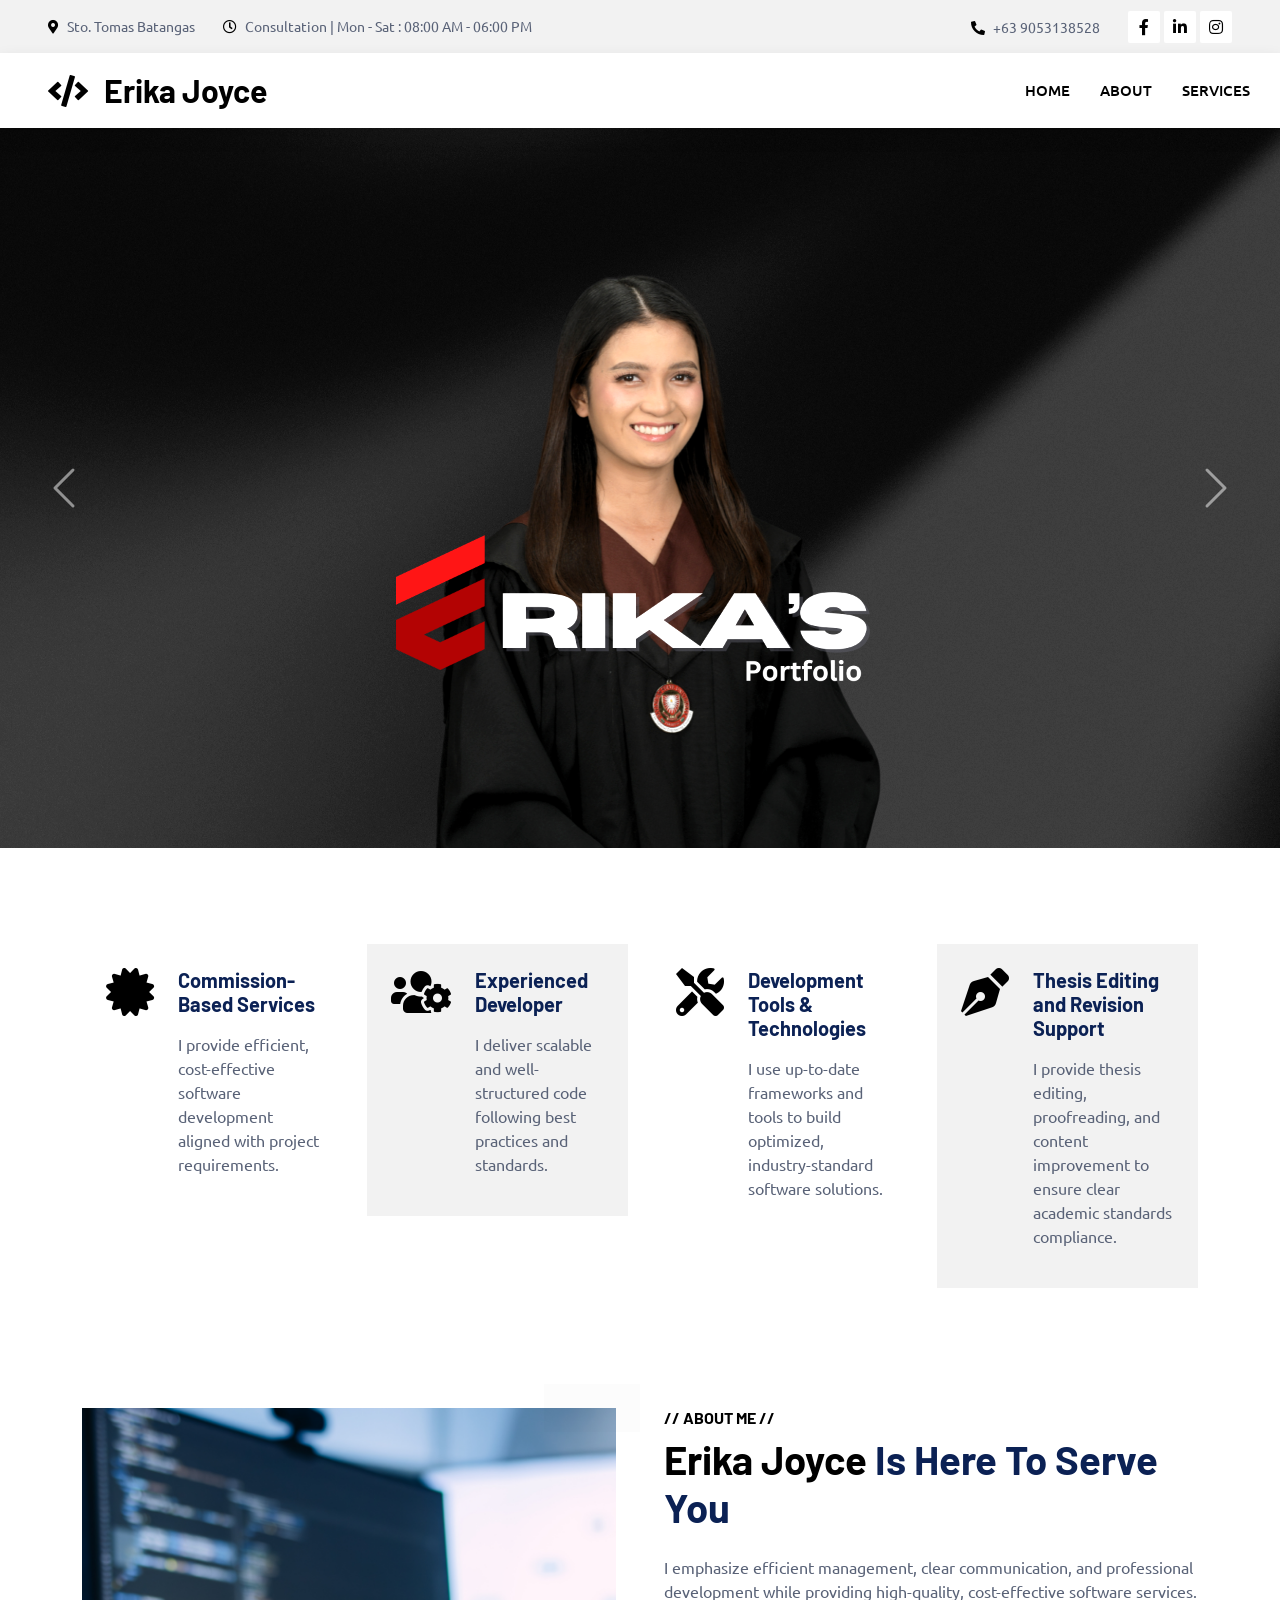
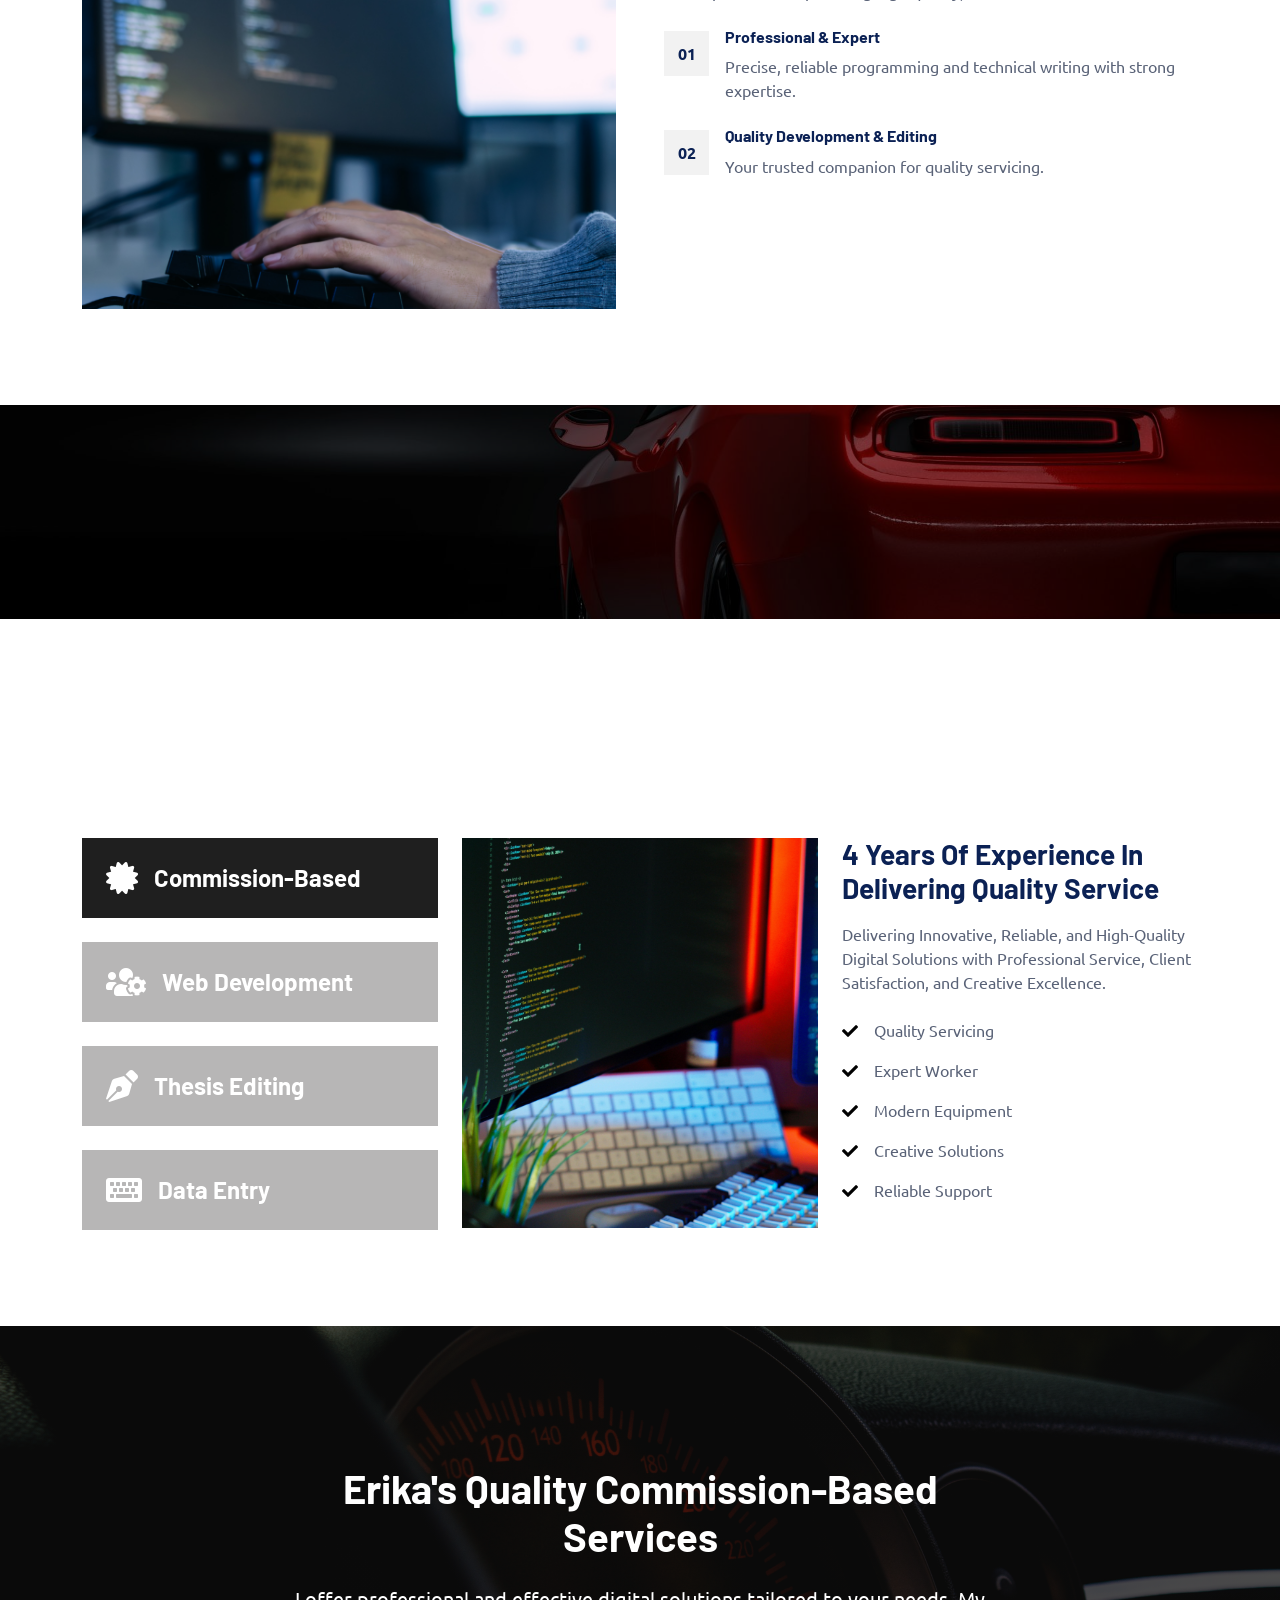
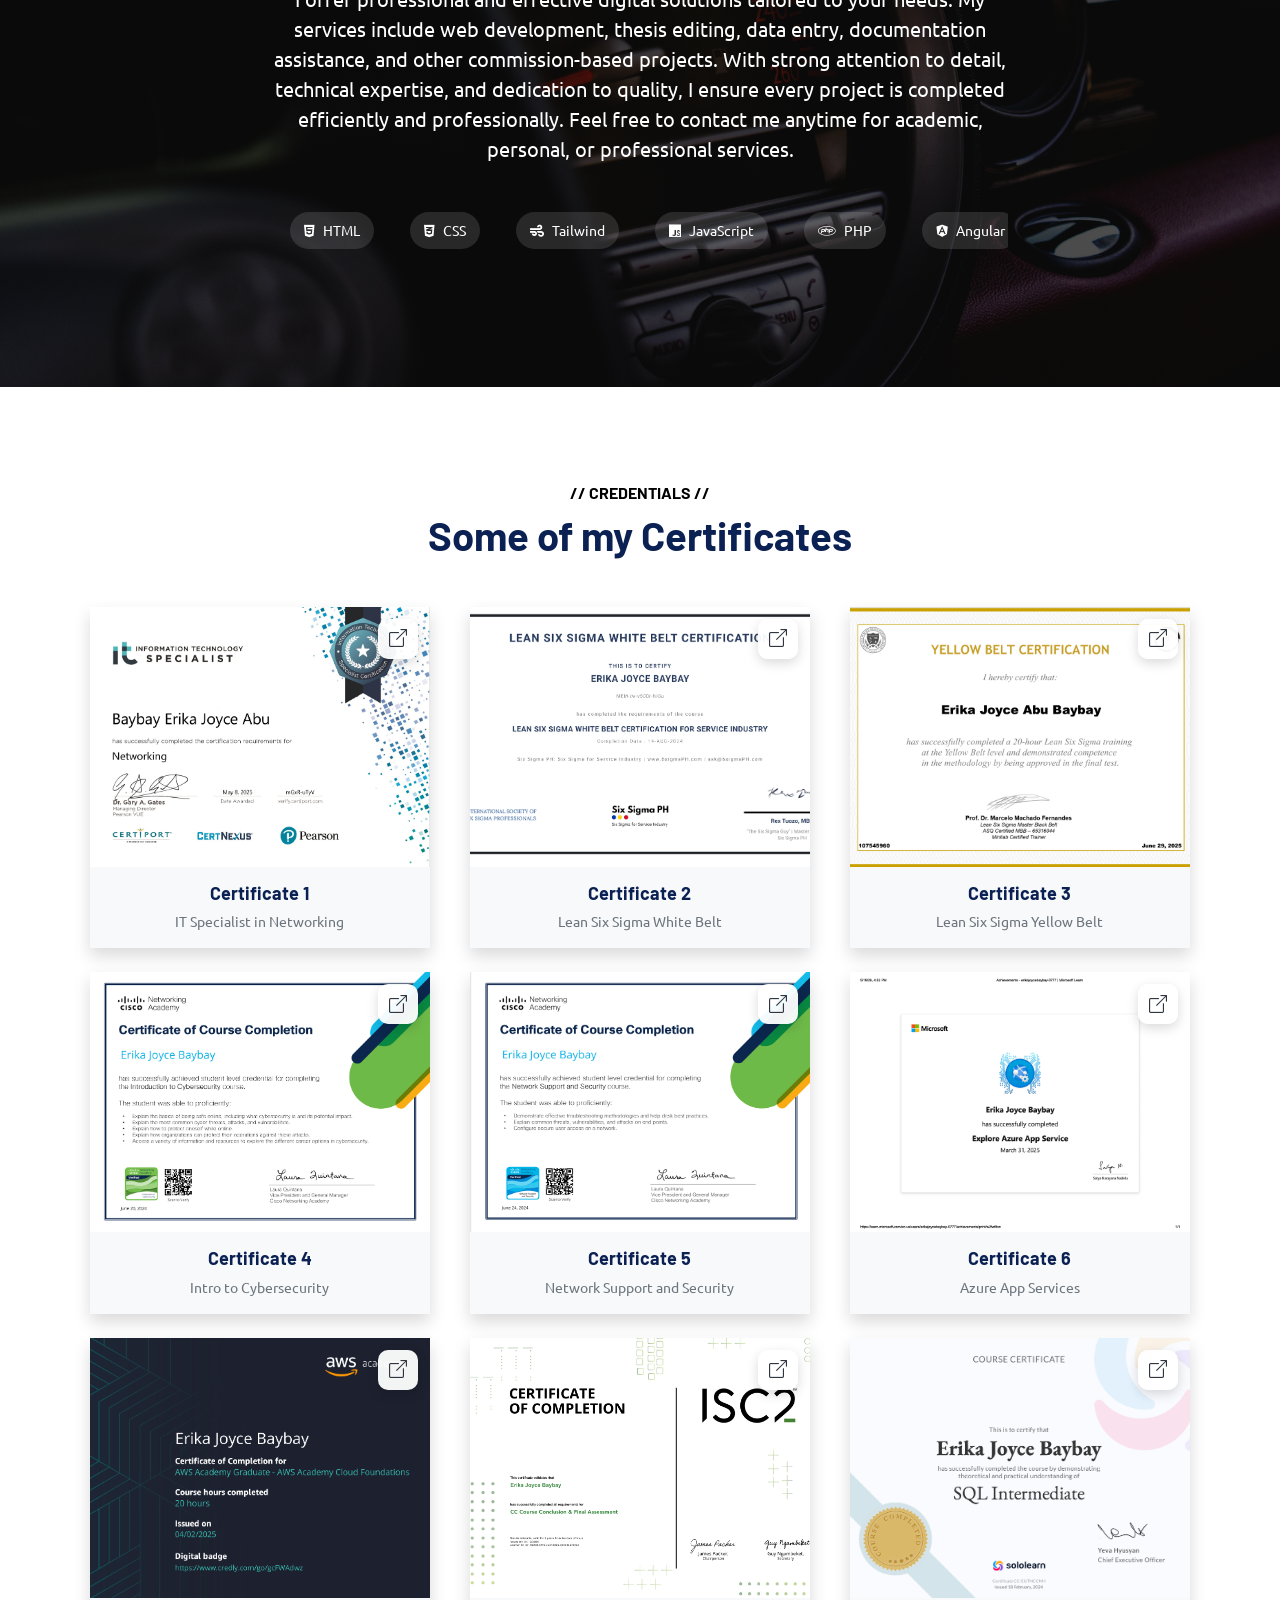
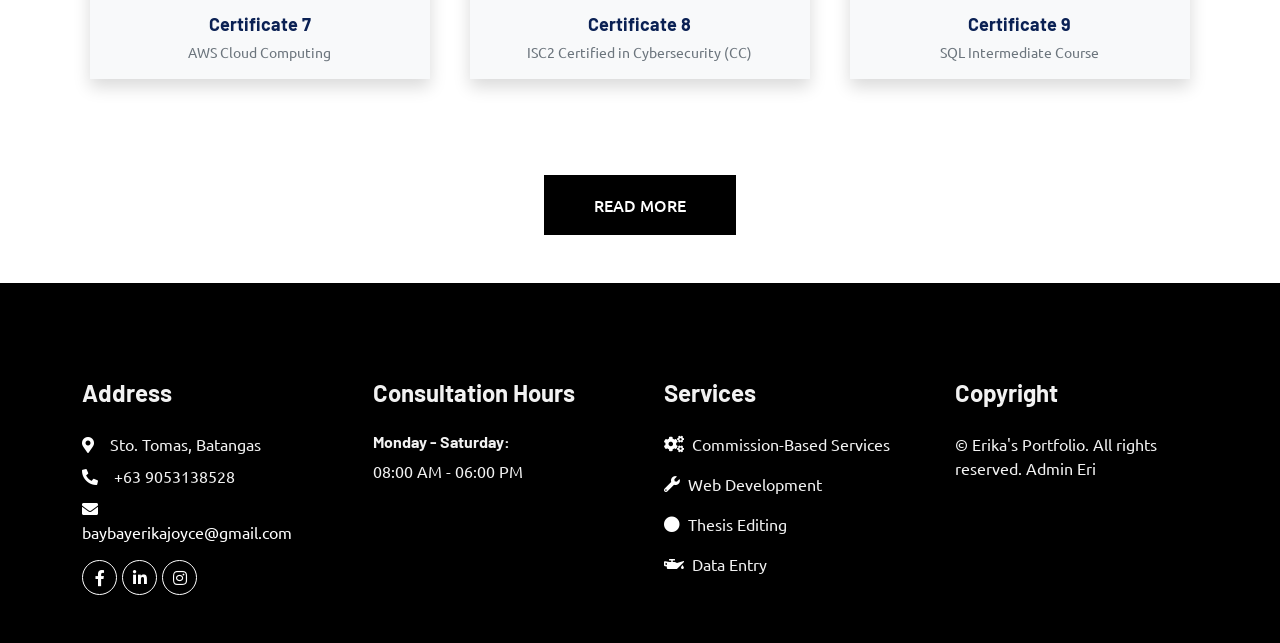
==== commit ad3abda3: "Update index.html" ====
--- a/index.html
+++ b/index.html
@@ -267,7 +267,7 @@
             <div class="col-md-6 col-lg-3 text-center wow fadeIn" data-wow-delay="0.5s">
                 <i class="fa fa-users fa-2x text-white mb-3"></i>
                 <h2 class="text-white mb-2">
-                    <span data-toggle="counter-up">32</span>+
+                    <span data-toggle="counter-up">34</span>+
                 </h2>
                 <p class="text-white mb-0">Satisfied Clients</p>
             </div>
@@ -275,7 +275,7 @@
             <div class="col-md-6 col-lg-3 text-center wow fadeIn" data-wow-delay="0.7s">
                 <i class="fa fa-tasks fa-2x text-white mb-3"></i>
                 <h2 class="text-white mb-2">
-                    <span data-toggle="counter-up">48</span>+
+                    <span data-toggle="counter-up">51</span>+
                 </h2>
                 <p class="text-white mb-0">Complete Projects</p>
             </div>
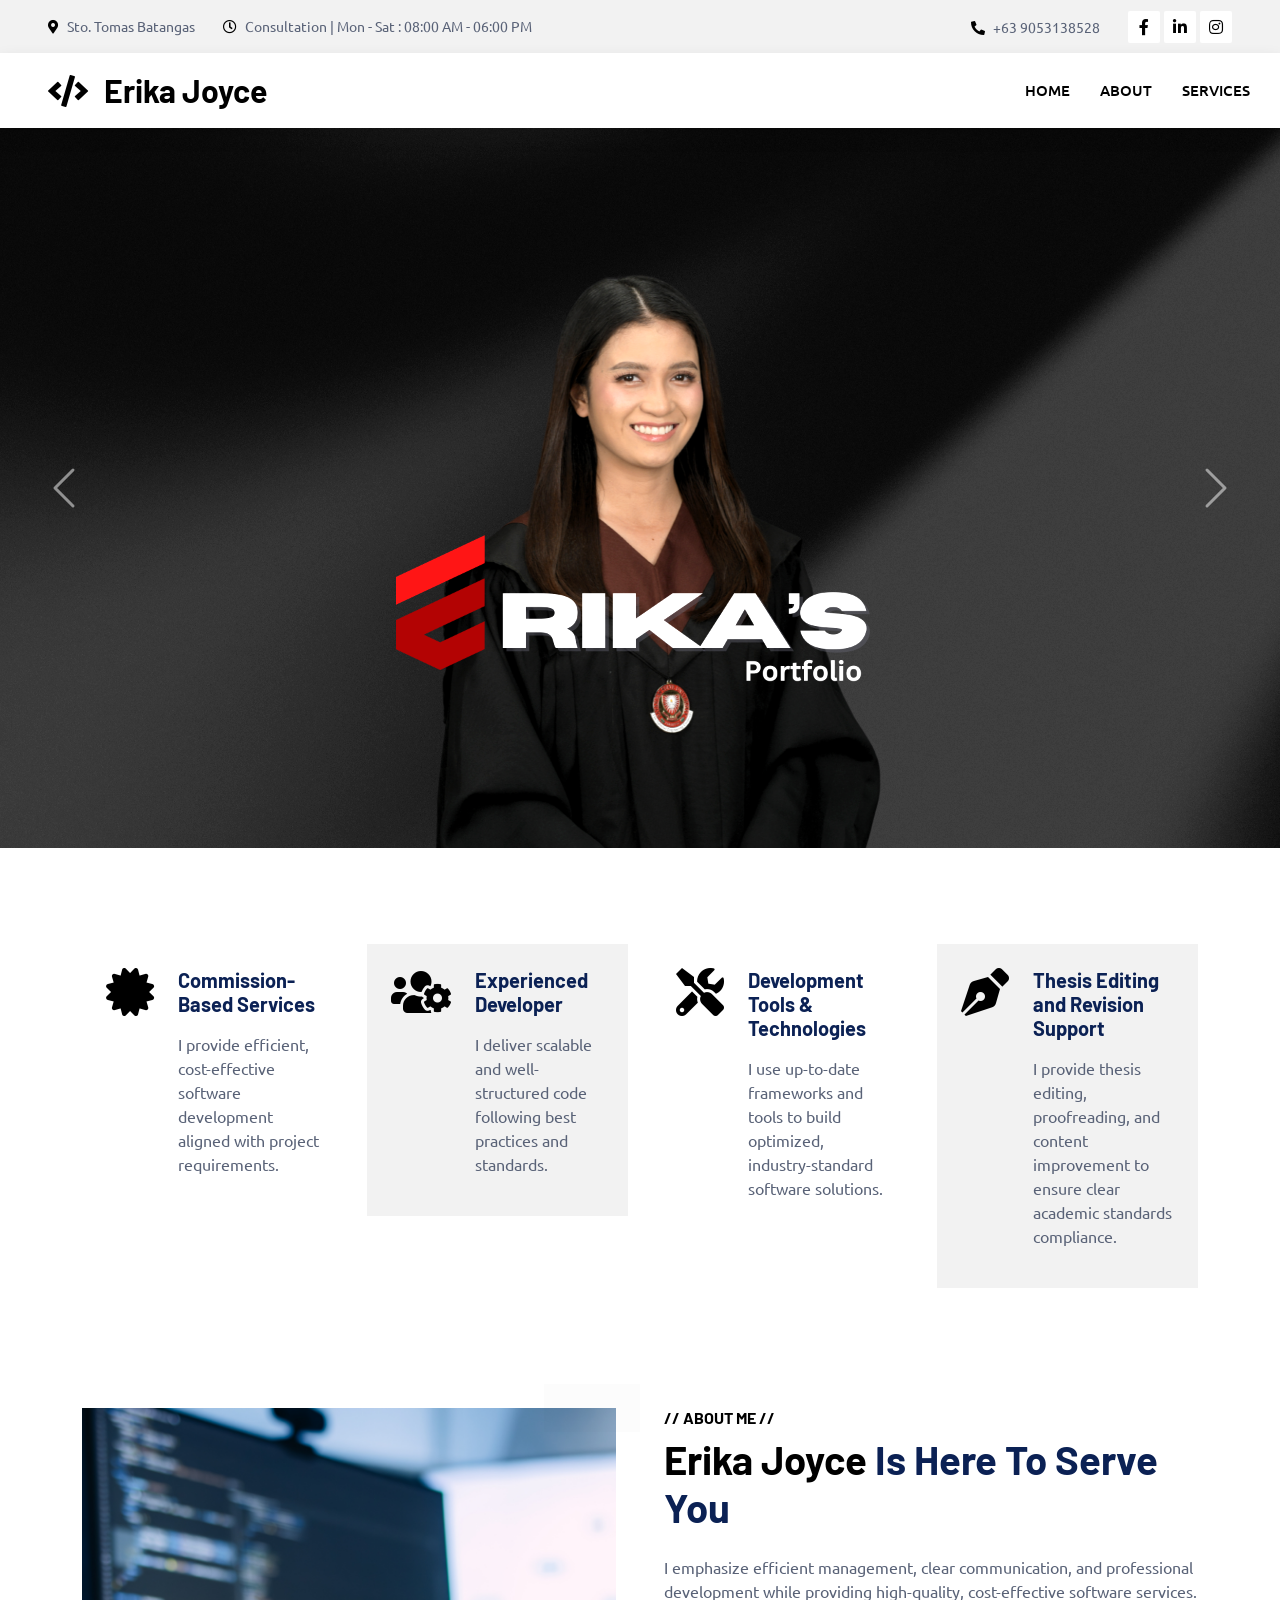
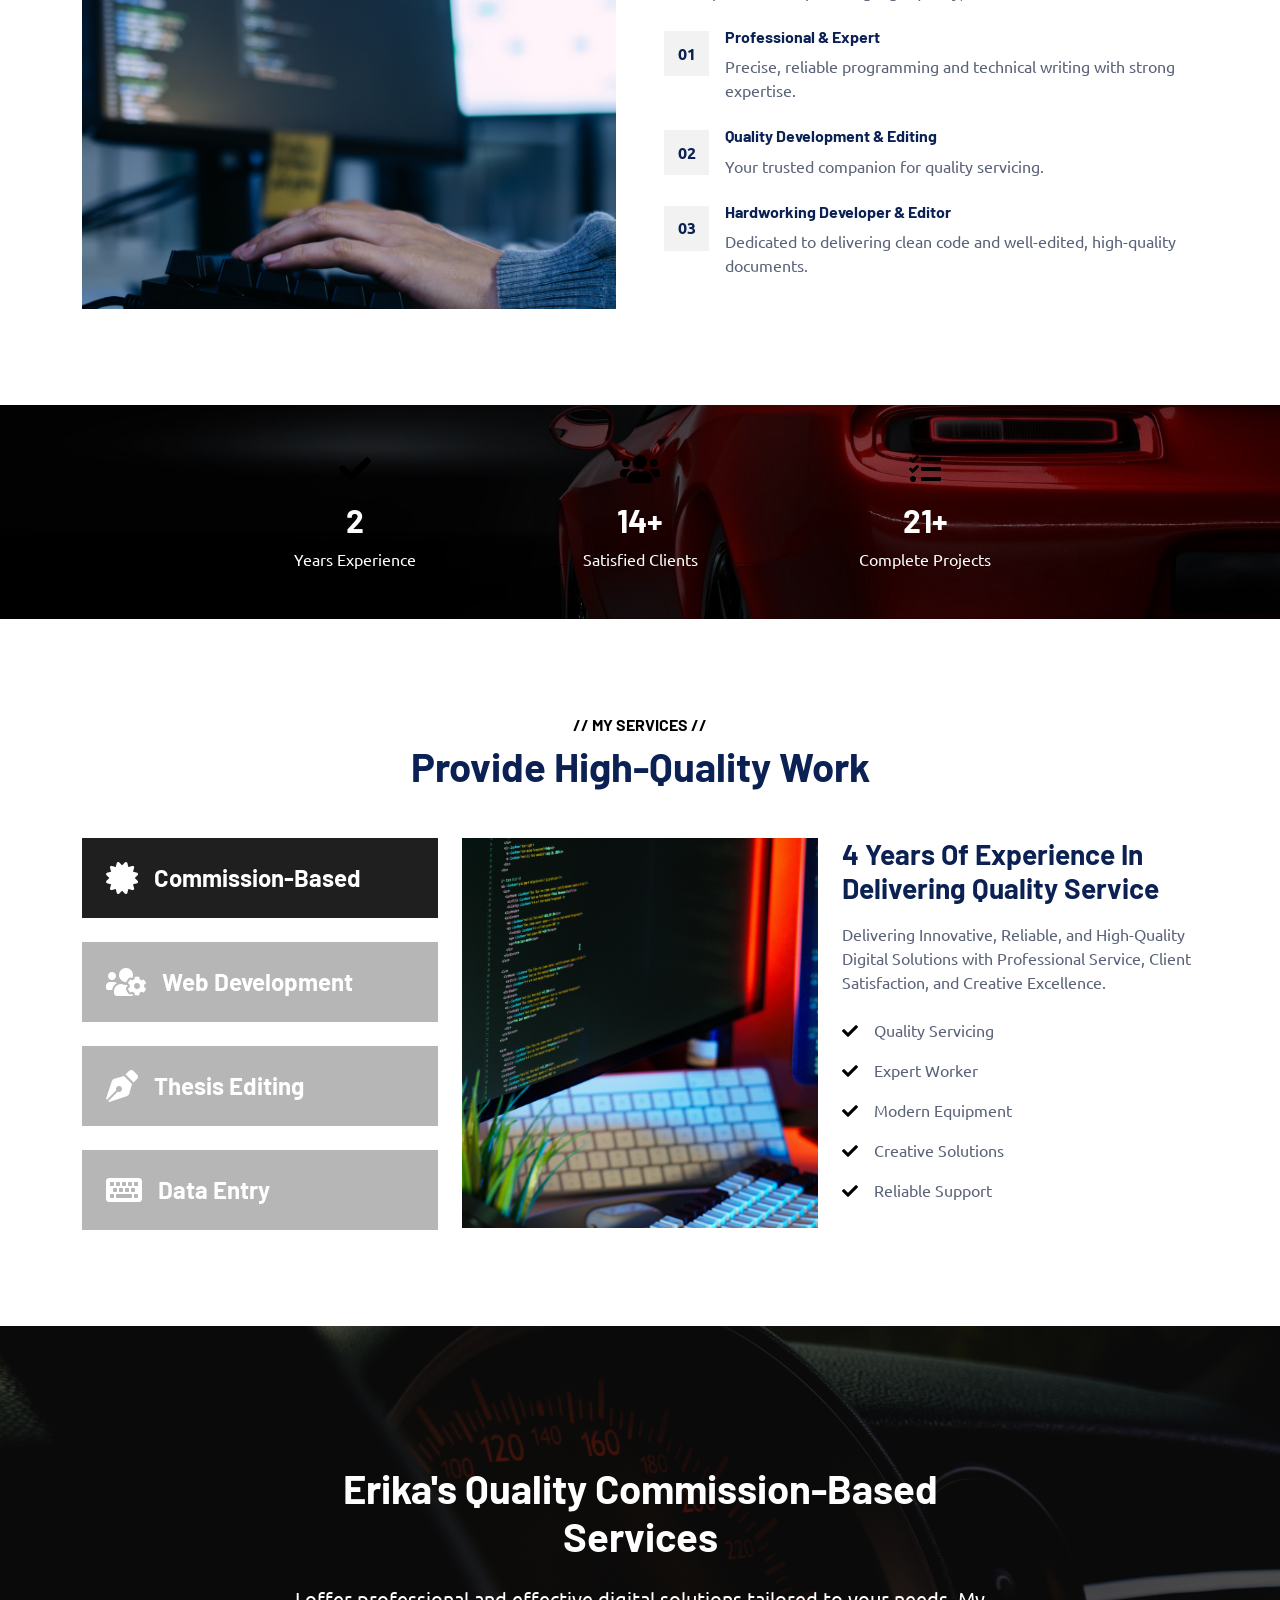
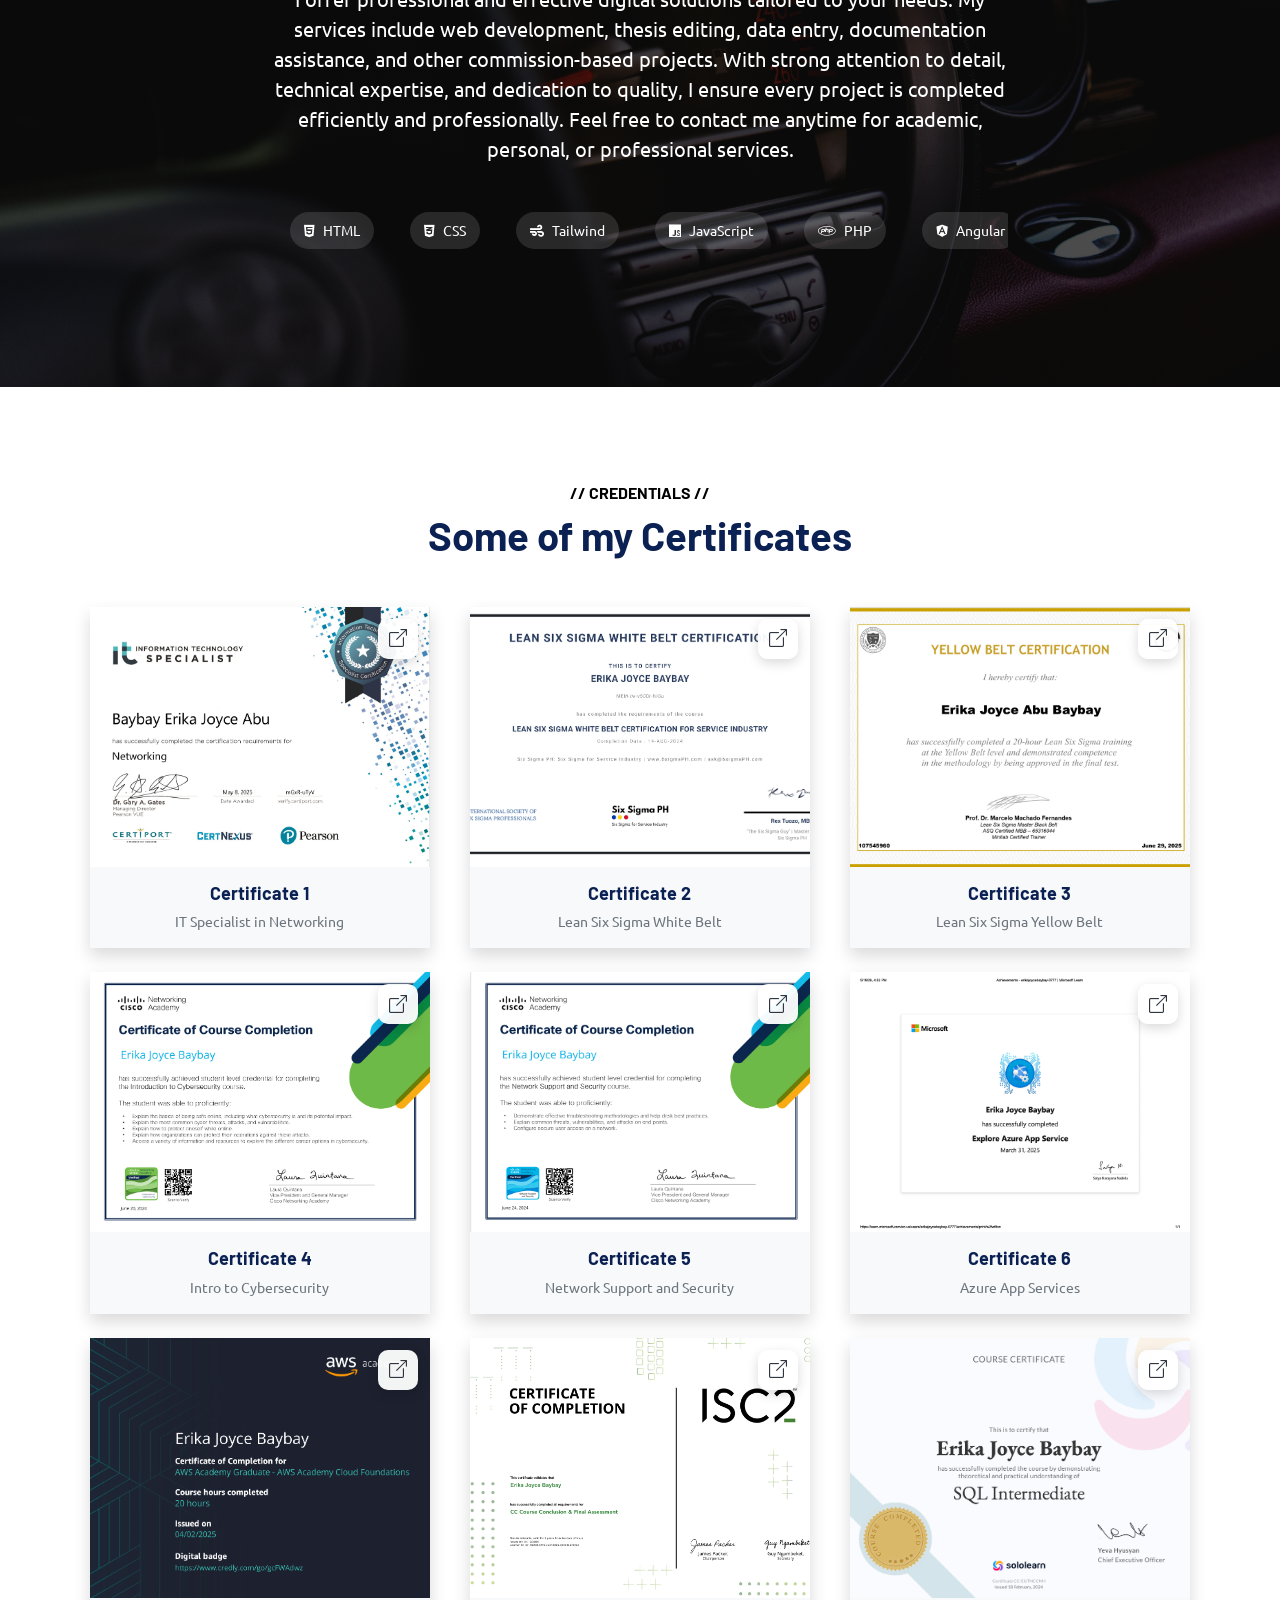
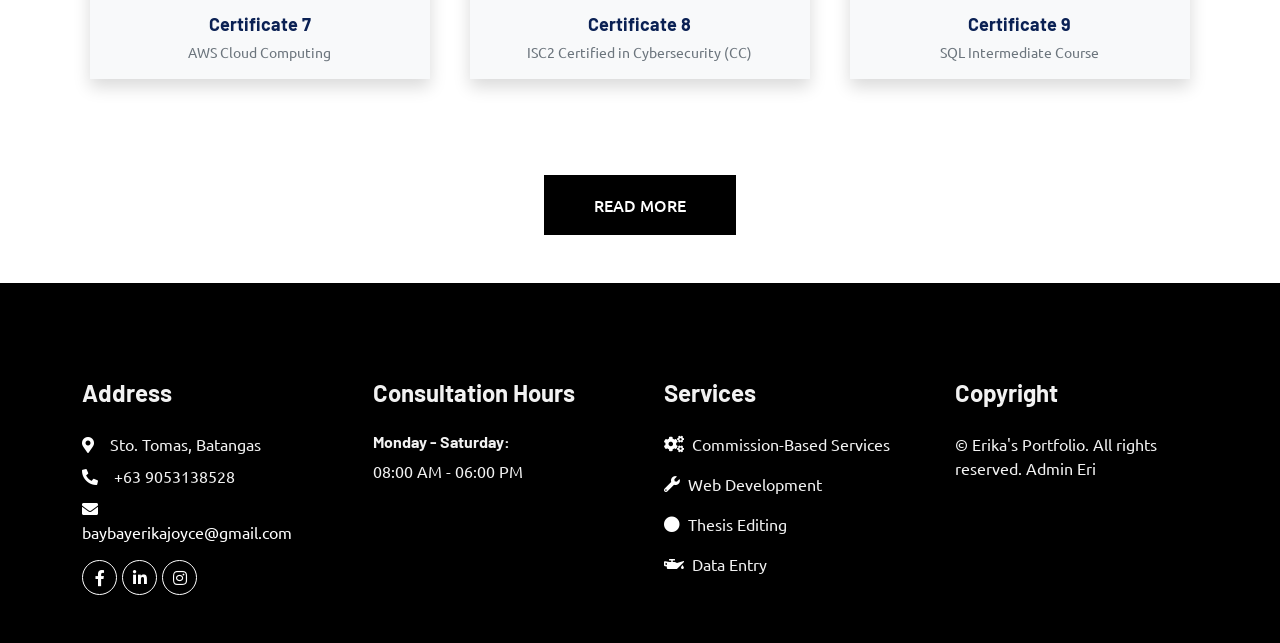
==== commit 7eb8cdb2: "Update index.html" ====
--- a/index.html
+++ b/index.html
@@ -383,7 +383,7 @@
                                 </div>
                                 <div class="col-md-6">
                                     <h3 class="mb-3">4 Years Of Experience In Delivering Quality Service</h3>
-                                    <p class="mb-4">Efficient oil change services to keep your engine running smoothly, improve performance, and extend vehicle life.</p>
+                                    <p class="mb-4">Offering fast, accurate, and detail-oriented data entry services, ensuring efficient data management, organized records, and reliable results.</p>
                                     <p><i class="fa fa-check me-3" style="color:#000;"></i>Quality Servicing</p>
 <p><i class="fa fa-check me-3" style="color:#000;"></i>Expert Worker</p>
 <p><i class="fa fa-check me-3" style="color:#000;"></i>Modern Equipment</p>
